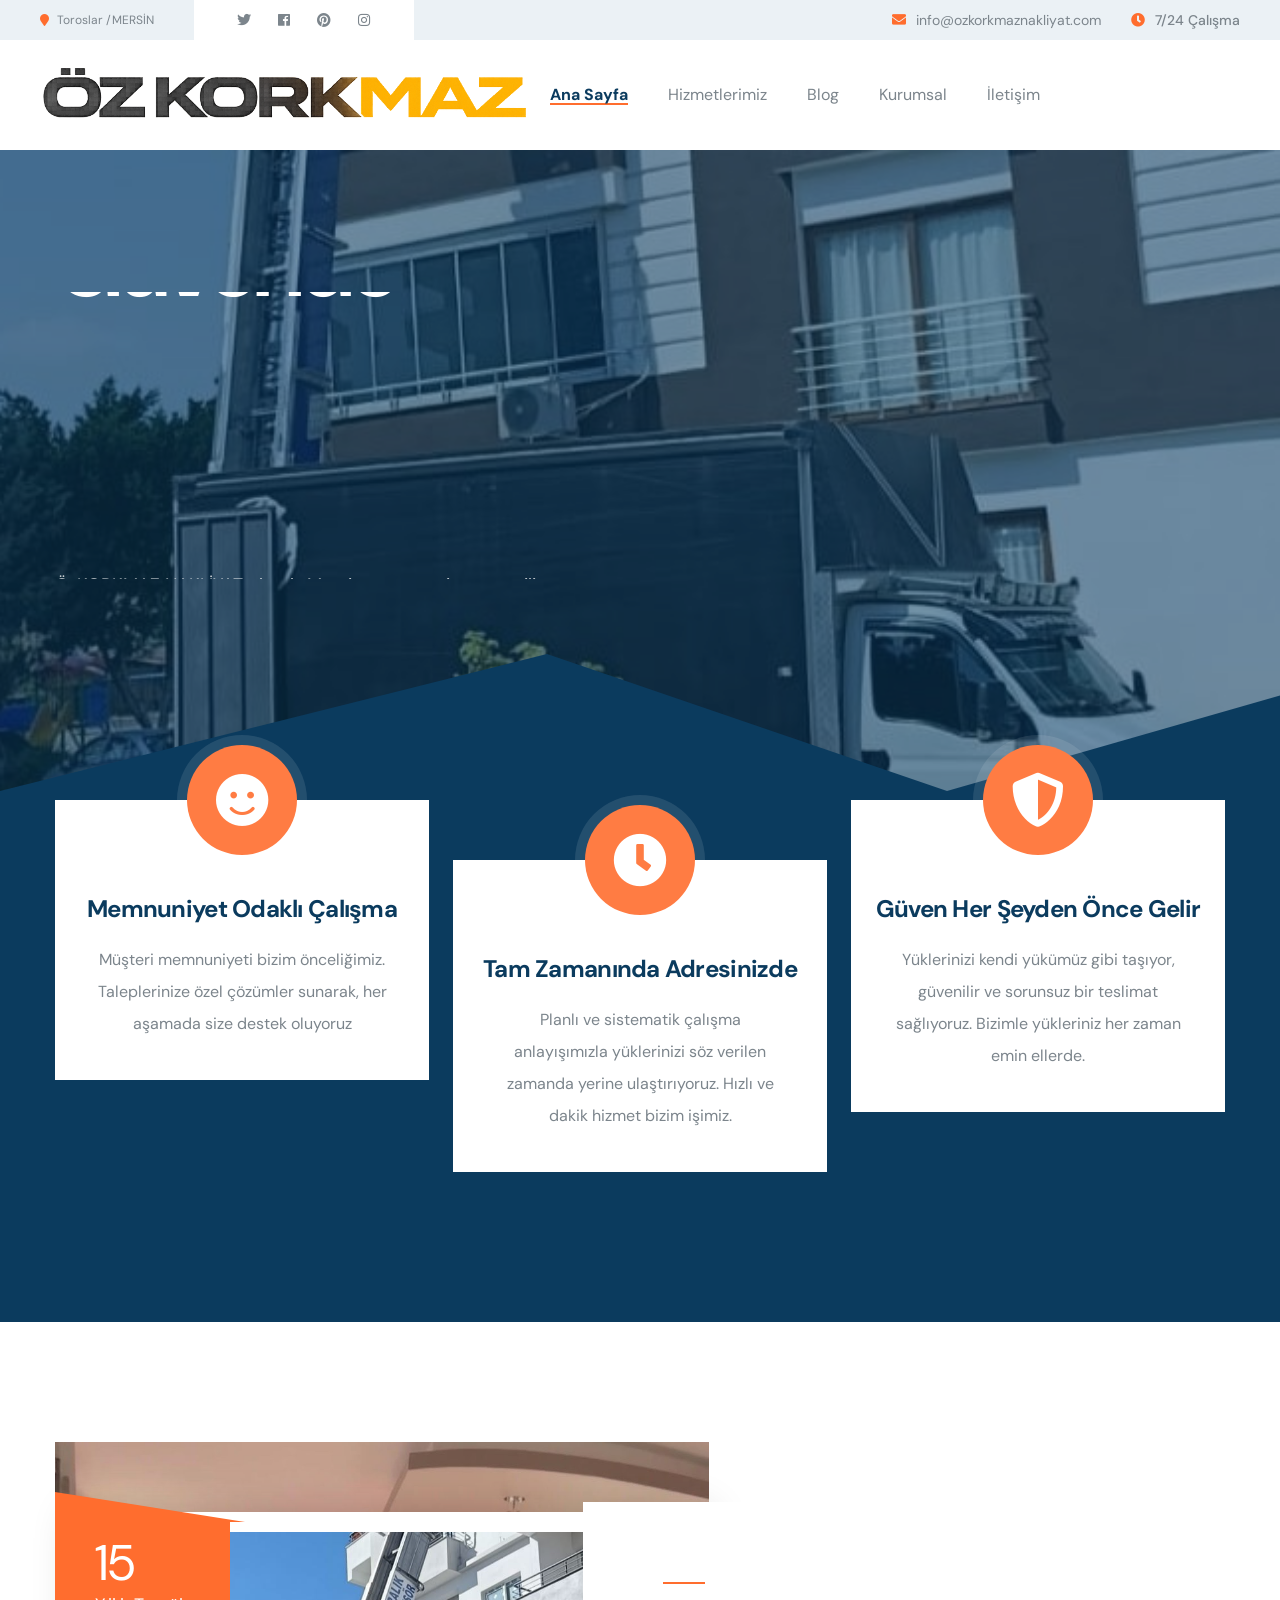
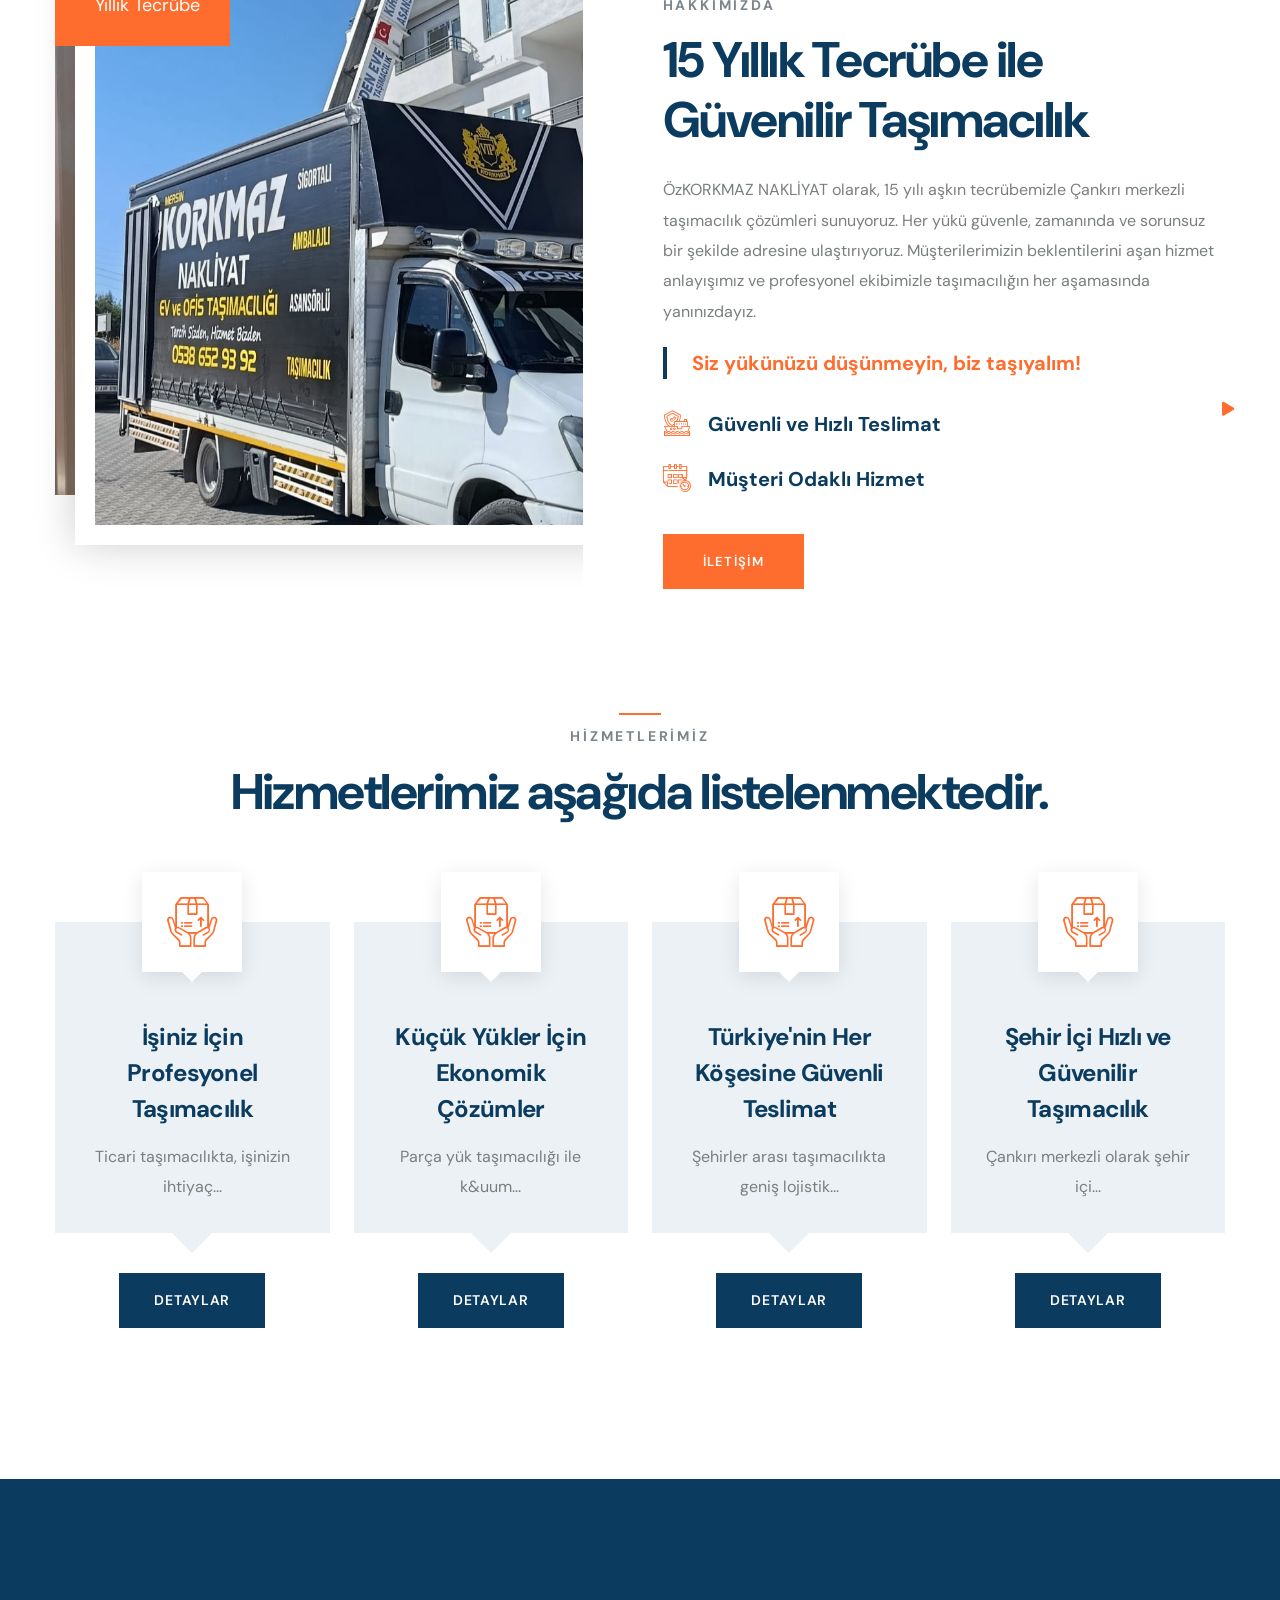
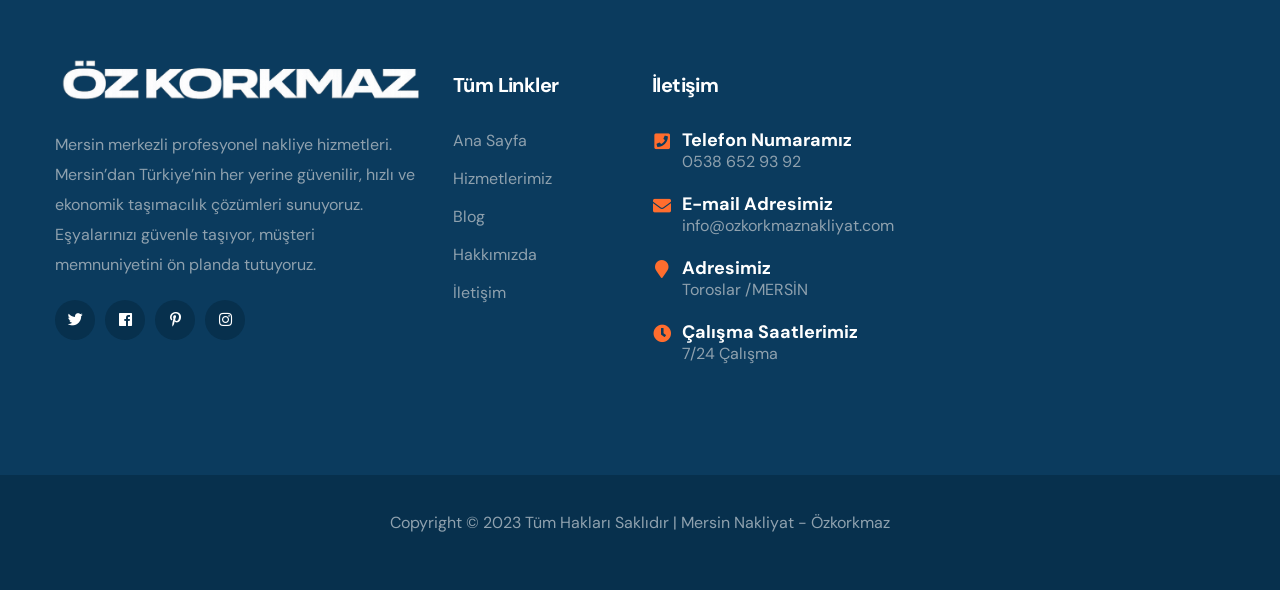
==== index.html @ 7d2916ef "first upload" ====
<!DOCTYPE html>
<html lang="en">

<!-- Mirrored from cankirinakliyat.com.tr/ by HTTrack Website Copier/3.x [XR&CO'2014], Mon, 16 Mar 2026 04:31:46 GMT -->
<!-- Added by HTTrack --><meta http-equiv="content-type" content="text/html;charset=UTF-8" /><!-- /Added by HTTrack -->
<head>
	<meta http-equiv="Content-Type" content="text/html; charset=UTF-8"/>
<title>ÖzKORKMAZ NAKLİYAT - Mersin Nakliye</title>
	 <meta name="description" content="ÖzKORKMAZ NAKLİYAT - Mersin merkezli profesyonel nakliye hizmetleri. Mersin'dan veya Mersin'ya güvenilir ve hızlı taşımacılık çözümleri sunuyoruz. Hemen iletişime geçin!">
  <meta name="keywords" content="Mersin nakliye, Mersin taşımacılık, Mersin evden eve nakliyat, Mersin yük taşıma, Mersin lojistik, Mersin’dan Türkiye’ye nakliye, Mersin şehir içi taşımacılık, Mersin nakliye firmaları, Mersin kamyonet nakliyesi, Mersin ticari taşımacılık, Mersin eşya taşımacılığı, Mersin parsiyel yük taşımacılığı, Mersin kurumsal nakliye, Mersin kargo taşımacılığı, Mersin hızlı taşımacılık hizmeti, Mersin ekonomik taşımacılık, Mersin güvenilir nakliye firması, Mersin’da lojistik çözümler, Mersin sigortalı taşımacılık, Mersin 7/24 nakliye">
<!-- Stylesheets -->

<link href="css/bootstrap.min.css" rel="stylesheet">
<link href="plugins/revolution/css/settings.css" rel="stylesheet" type="text/css"><!-- REVOLUTION SETTINGS STYLES -->
<link href="plugins/revolution/css/layers.css" rel="stylesheet" type="text/css"><!-- REVOLUTION LAYERS STYLES -->
<link href="plugins/revolution/css/navigation.css" rel="stylesheet" type="text/css"><!-- REVOLUTION NAVIGATION STYLES -->
<link href="css/style.css" rel="stylesheet">
<link href="css/responsive.css" rel="stylesheet">
<link rel="shortcut icon" href="uploads/257440favicon.png" type="image/x-icon">
<link rel="icon" href="uploads/257440favicon.png" type="image/x-icon">
<!-- Responsive -->
<meta http-equiv="X-UA-Compatible" content="IE=edge">
<meta name="viewport" content="width=device-width, initial-scale=1.0, maximum-scale=1.0, user-scalable=0">
<!--[if lt IE 9]><script src="js/html5shiv.js"></script><![endif]-->
<!--[if lt IE 9]><script src="js/respond.js"></script><![endif]-->
</head>
<body>
<div class="page-wrapper">
    <!-- Preloader -->
    <div class="preloader"></div>
    <!-- Main Header-->
    <header class="main-header header-style-one">
        <!-- Header Top -->
        <div class="header-top">
            <div class="top-left">
                <div class="text"><i class="fa fa-map-marker color2 me-2"></i>Toroslar /MERSİN</div>
                <ul class="social-links">
                    <li><a target="_blank" href="#"><span class="fab fa-twitter"></span></a></li>
                    <li><a target="_blank" href="#"><span class="fab fa-facebook"></span></a></li>
                    <li><a target="_blank" href="#"><span class="fab fa-pinterest"></span></a></li>
                    <li><a target="_blank" href="#"><span class="fab fa-instagram"></span></a></li>
                </ul>
            </div>
            <div class="top-right">
                <!-- Info List -->
                <ul class="info-list">
                    <li><i class="fa fa-envelope"></i> <a href="mailto:info@ozkorkmaznakliyat.com">info@ozkorkmaznakliyat.com</a></li>
                    <li><i class="fa fa-clock"></i> 7/24 Çalışma</li>
                </ul>
            </div>
        </div>
        <!-- Header Top -->
        <!-- Header Upper -->
        <div class="header-upper">
            <!-- Main box -->
            <div class="main-box">
                <div class="logo"><a href="index.html"><img src="uploads/312274logos.png" alt="" title=""></a></div>
                <!--Nav Box-->
                <div class="nav-outer">
                    <nav class="nav main-menu">
                        <ul class="navigation">
                            <li class="current"><a href="index.html">Ana Sayfa</a>
                               
                            </li>
                             <li><a href="hizmetlerimiz.html">Hizmetlerimiz</a></li>
                     
                         <li><a href="blog.html">Blog</a></li>
                            <li><a href="hakkimizda.html">Kurumsal</a>
                            </li>
                            <li><a href="iletisim.html">İletişim</a></li>
                        </ul>
                    </nav>
                    <!-- Main Menu End-->
                    <div class="outer-box">
                       
                  
                        <a href="#" class="theme-btn btn-style-one info-btn"><span class="btn-title"><i class="icon lnr-icon-phone-handset"></i><small>Bize Ulaşın</small><br> 0538 652 93 92</span></a>
                        <!-- Mobile Nav toggler -->
                        <div class="mobile-nav-toggler"><span class="icon lnr-icon-bars"></span></div>
                    </div>
                </div>
            </div>
        </div>
        <!-- Mobile Menu  -->
        <div class="mobile-menu">
            <div class="menu-backdrop"></div>
            <!--Here Menu Will Come Automatically Via Javascript / Same Menu as in Header-->
            <nav class="menu-box">
                <div class="upper-box">
                    <div class="nav-logo"><a href="index.html"><img src="312274logos.html" alt="" title="Fesho"></a></div>
                    <div class="close-btn"><i class="icon fa fa-times"></i></div>
                </div>
                <ul class="navigation clearfix">
                    <!--Keep This Empty / Menu will come through Javascript-->
                </ul>
                <ul class="contact-list-one">
                    <li>
                        <!-- Contact Info Box -->
                        <div class="contact-info-box">
                            <i class="icon lnr-icon-phone-handset"></i>
                            <span class="title">Bize Ulaşın</span>
                            <a href="tel:0538 652 93 92">0538 652 93 92</a>
                        </div>
                    </li>
                    <li>
                        <!-- Contact Info Box -->
                        <div class="contact-info-box">
                            <span class="icon lnr-icon-envelope1"></span>
                            <span class="title">Mail Adresimiz</span>
                            <a href="mailto:info@ozkorkmaznakliyat.com">info@ozkorkmaznakliyat.com</a>
                        </div>
                    </li>
                    <li>
                        <!-- Contact Info Box -->
                        <div class="contact-info-box">
                            <span class="icon lnr-icon-clock"></span>
                            <span class="title">Çalışma Saatlerimiz</span>
                            7/24 Çalışma                        </div>
                    </li>
                </ul>
                <ul class="social-links">
                    <li><a target="_blank" href="#"><i class="fab fa-twitter"></i></a></li>
                    <li><a target="_blank" href="#"><i class="fab fa-facebook-f"></i></a></li>
                    <li><a target="_blank" href="#"><i class="fab fa-pinterest"></i></a></li>
                    <li><a target="_blank" href="#"><i class="fab fa-instagram"></i></a></li>
                </ul>
            </nav>
        </div><!-- End Mobile Menu -->
        <!-- Header Search -->
        <div class="search-popup">
            <span class="search-back-drop"></span>
            <button class="close-search"><span class="fa fa-times"></span></button>
            <div class="search-inner">
                <form method="post" action="https://cankirinakliyat.com.tr/index.html">
                    <div class="form-group">
                        <input type="search" name="search-field" value="" placeholder="Search..." required="">
                        <button type="submit"><i class="fa fa-search"></i></button>
                    </div>
                </form>
            </div>
        </div>
        <!-- End Header Search -->
        <!-- Sticky Header  -->
        <div class="sticky-header">
            <div class="auto-container">
                <div class="inner-container">
                    <!--Logo-->
                    <div class="logo">
                        <a href="index-2.html" title=""><img src="html/2022/logixs-html/images/logo.html" alt="" title=""></a>
                    </div>
                    <!--Right Col-->
                    <div class="nav-outer">
                        <!-- Main Menu -->
                        <nav class="main-menu">
                            <div class="navbar-collapse show collapse clearfix">
                                <ul class="navigation clearfix">
                                    <!--Keep This Empty / Menu will come through Javascript-->
                                </ul>
                            </div>
                        </nav><!-- Main Menu End-->
                        <!--Mobile Navigation Toggler-->
                        <div class="mobile-nav-toggler"><span class="icon lnr-icon-bars"></span></div>
                    </div>
                </div>
            </div>
        </div><!-- End Sticky Menu -->
    </header>
    <!--End Main Header -->     <!--Main Slider-->
    <section class="main-slider">
        <div class="rev_slider_wrapper fullwidthbanner-container" id="rev_slider_one_wrapper" data-source="gallery">
            <div class="rev_slider fullwidthabanner" id="rev_slider_one" data-version="5.4.1">
                <ul>
                                            <!-- Slide 1 -->
                    <li data-index="rs-1" data-transition="zoomout">
                        <!-- MAIN IMAGE -->
						<img src="uploads/986044trucks-parked-lined-up_36860-705.webp" alt="" class="rev-slidebg" data-bgfit="cover" data-bgposition="center center" data-bgrepeat="no-repeat">
						<div class="tp-caption"
						data-paddingbottom="[15,15,15,15]"
						data-paddingleft="[15,15,15,15]"
						data-paddingright="[15,15,15,15]"
						data-paddingtop="[0,0,0,0]"
						data-responsive_offset="on"
						data-type="text"
						data-height="none"
						data-width="['800','750','750','650']"
						data-whitespace="normal"
						data-hoffset="['0','0','0','0']"
						data-voffset="['-160','-100','-110','-120']"
						data-x="['left','left','left','left']"
						data-y="['middle','middle','middle','middle']"
						data-textalign="['top','top','top','top']"
						data-frames='[{"delay":1000,"speed":1500,"frame":"0","from":"y:[-100%];z:0;rX:0deg;rY:0;rZ:0;sX:1;sY:1;skX:0;skY:0;","mask":"x:0px;y:0px;s:inherit;e:inherit;","to":"o:1;","ease":"Power3.easeInOut"},{"delay":"wait","speed":300,"frame":"999","to":"auto:auto;","ease":"Power3.easeInOut"}]'>
							<h2>Yükünüz Bizimle <br>Güvende</h2>
						</div>
						<div class="tp-caption"
						data-paddingbottom="[0,0,0,0]"
						data-paddingleft="[15,15,15,15]"
						data-paddingright="[0,0,0,0]"
						data-paddingtop="[0,0,0,0]"
						data-responsive_offset="on"
						data-type="text"
						data-height="none"
						data-width="['540','750','600','380']"
						data-whitespace="normal"
						data-hoffset="['0','0','0','0']"
						data-voffset="['-25','40','10','0']"
						data-x="['left','left','left','left']"
						data-y="['middle','middle','middle','middle']"
						data-textalign="['top','top','top','top']"
						data-frames='[{"delay":1000,"speed":1500,"frame":"0","from":"y:[100%];z:0;rX:0deg;rY:0;rZ:0;sX:1;sY:1;skX:0;skY:0;","mask":"x:0px;y:0px;s:inherit;e:inherit;","to":"o:1;","ease":"Power3.easeInOut"},{"delay":"wait","speed":300,"frame":"999","to":"auto:auto;","ease":"Power3.easeInOut"}]'>
							<div class="text">ÖzKORKMAZ NAKLİYAT olarak, Mersin ve çevresine güvenilir ve zamanında nakliye hizmeti sunuyoruz. Yükünüzü emin ellere teslim edin.</div>
						</div>
						<div class="tp-caption"
						data-paddingbottom="[0,0,0,0]"
						data-paddingleft="[15,15,15,15]"
						data-paddingright="[15,15,15,15]"
						data-paddingtop="[0,0,0,0]"
						data-responsive_offset="on"
						data-type="text"
						data-height="none"
						data-width="['700','750','700','700']"
						data-whitespace="normal"
						data-hoffset="['0','0','0','0']"
						data-voffset="['65','140','120','110']"
						data-x="['left','left','left','left']"
						data-y="['middle','middle','middle','middle']"
						data-textalign="['top','top','top','top']"
						data-frames='[{"delay":1000,"speed":1500,"frame":"0","from":"y:[-100%];z:0;rX:0deg;rY:0;rZ:0;sX:1;sY:1;skX:0;skY:0;","mask":"x:0px;y:0px;s:inherit;e:inherit;","to":"o:1;","ease":"Power3.easeInOut"},{"delay":"wait","speed":300,"frame":"999","to":"auto:auto;","ease":"Power3.easeInOut"}]'>
							<div class="btn-box">
								<a href="iletisim.html" class="theme-btn btn-style-one"><span class="btn-title">İletişim</span></a>
							</div>
						</div>
                    </li>
                                        <!-- Slide 1 -->
                    <li data-index="rs-2" data-transition="zoomout">
                        <!-- MAIN IMAGE -->
						<img src="uploads/725789215349news-1.jpg" alt="" class="rev-slidebg" data-bgfit="cover" data-bgposition="center center" data-bgrepeat="no-repeat">
						<div class="tp-caption"
						data-paddingbottom="[15,15,15,15]"
						data-paddingleft="[15,15,15,15]"
						data-paddingright="[15,15,15,15]"
						data-paddingtop="[0,0,0,0]"
						data-responsive_offset="on"
						data-type="text"
						data-height="none"
						data-width="['800','750','750','650']"
						data-whitespace="normal"
						data-hoffset="['0','0','0','0']"
						data-voffset="['-160','-100','-110','-120']"
						data-x="['left','left','left','left']"
						data-y="['middle','middle','middle','middle']"
						data-textalign="['top','top','top','top']"
						data-frames='[{"delay":1000,"speed":1500,"frame":"0","from":"y:[-100%];z:0;rX:0deg;rY:0;rZ:0;sX:1;sY:1;skX:0;skY:0;","mask":"x:0px;y:0px;s:inherit;e:inherit;","to":"o:1;","ease":"Power3.easeInOut"},{"delay":"wait","speed":300,"frame":"999","to":"auto:auto;","ease":"Power3.easeInOut"}]'>
							<h2>Taşımacılıkta Uzman Çözüm Ortağınız</h2>
						</div>
						<div class="tp-caption"
						data-paddingbottom="[0,0,0,0]"
						data-paddingleft="[15,15,15,15]"
						data-paddingright="[0,0,0,0]"
						data-paddingtop="[0,0,0,0]"
						data-responsive_offset="on"
						data-type="text"
						data-height="none"
						data-width="['540','750','600','380']"
						data-whitespace="normal"
						data-hoffset="['0','0','0','0']"
						data-voffset="['-25','40','10','0']"
						data-x="['left','left','left','left']"
						data-y="['middle','middle','middle','middle']"
						data-textalign="['top','top','top','top']"
						data-frames='[{"delay":1000,"speed":1500,"frame":"0","from":"y:[100%];z:0;rX:0deg;rY:0;rZ:0;sX:1;sY:1;skX:0;skY:0;","mask":"x:0px;y:0px;s:inherit;e:inherit;","to":"o:1;","ease":"Power3.easeInOut"},{"delay":"wait","speed":300,"frame":"999","to":"auto:auto;","ease":"Power3.easeInOut"}]'>
							<div class="text"> </div>
						</div>
						<div class="tp-caption"
						data-paddingbottom="[0,0,0,0]"
						data-paddingleft="[15,15,15,15]"
						data-paddingright="[15,15,15,15]"
						data-paddingtop="[0,0,0,0]"
						data-responsive_offset="on"
						data-type="text"
						data-height="none"
						data-width="['700','750','700','700']"
						data-whitespace="normal"
						data-hoffset="['0','0','0','0']"
						data-voffset="['65','140','120','110']"
						data-x="['left','left','left','left']"
						data-y="['middle','middle','middle','middle']"
						data-textalign="['top','top','top','top']"
						data-frames='[{"delay":1000,"speed":1500,"frame":"0","from":"y:[-100%];z:0;rX:0deg;rY:0;rZ:0;sX:1;sY:1;skX:0;skY:0;","mask":"x:0px;y:0px;s:inherit;e:inherit;","to":"o:1;","ease":"Power3.easeInOut"},{"delay":"wait","speed":300,"frame":"999","to":"auto:auto;","ease":"Power3.easeInOut"}]'>
							<div class="btn-box">
								<a href="iletisim.html" class="theme-btn btn-style-one"><span class="btn-title">İletişim</span></a>
							</div>
						</div>
                    </li>
                                        
                </ul>
            </div>
        </div>
    </section>
    <!-- End Main Slider-->
         <!-- Services Section -->
         <section class="services-section pb-120">
        <div class="auto-container">
            <div class="row">
                                 <!-- Service Block -->
                <div class="service-block col-lg-4 col-md-6 col-sm-12 wow fadeInUp">
                    <div class="inner-box ">
                        <i class="icon fas fa-smile"></i>
                        <h4>Memnuniyet Odaklı Çalışma</h4>
                        <div class="text">Müşteri memnuniyeti bizim önceliğimiz. Taleplerinize özel çözümler sunarak, her aşamada size destek oluyoruz</div>
                      
                    </div>
                </div>
                             <!-- Service Block -->
                <div class="service-block col-lg-4 col-md-6 col-sm-12 wow fadeInUp">
                    <div class="inner-box ">
                        <i class="icon fas fa-clock"></i>
                        <h4>Tam Zamanında Adresinizde</h4>
                        <div class="text">Planlı ve sistematik çalışma anlayışımızla yüklerinizi söz verilen zamanda yerine ulaştırıyoruz. Hızlı ve dakik hizmet bizim işimiz.</div>
                      
                    </div>
                </div>
                             <!-- Service Block -->
                <div class="service-block col-lg-4 col-md-6 col-sm-12 wow fadeInUp">
                    <div class="inner-box ">
                        <i class="icon fas fa-shield-alt"></i>
                        <h4>Güven Her Şeyden Önce Gelir</h4>
                        <div class="text">Yüklerinizi kendi yükümüz gibi taşıyor, güvenilir ve sorunsuz bir teslimat sağlıyoruz. Bizimle yükleriniz her zaman emin ellerde.</div>
                      
                    </div>
                </div>
                         </div>
            
        </div>
    </section>
    <!-- End Services Section-->
         <!-- About Section -->
         <section class="about-section pb-50">
        <div class="auto-container">
            <div class="row">
                <div class="content-column col-lg-7 col-md-12 col-sm-12 order-2">
                    <div class="inner-column">
                        <div class="sec-title">
                            <span class="sub-title">HAKKIMIZDA</span>
                            <h2>15 Yıllık Tecrübe ile Güvenilir Taşımacılık</h2>
                        </div>
                        <div class="text"><p>ÖzKORKMAZ NAKLİYAT olarak, 15 yılı aşkın tecr&uuml;bemizle &Ccedil;ankırı merkezli taşımacılık &ccedil;&ouml;z&uuml;mleri sunuyoruz. Her y&uuml;k&uuml; g&uuml;venle, zamanında ve sorunsuz bir şekilde adresine ulaştırıyoruz. M&uuml;şterilerimizin beklentilerini aşan hizmet anlayışımız ve profesyonel ekibimizle taşımacılığın her aşamasında yanınızdayız.</p> </div>
                        <blockquote>Siz yükünüzü düşünmeyin, biz taşıyalım!</blockquote>
                        <div class="bottom-box">
                            <figure class="video-box">
                                <img src="uploads/809020about-3.jpg" alt="">
                                <a href="https://www.youtube.com/watch?v=13ehMNSwucs" class="play-now" data-fancybox="gallery" data-caption=""><i class="icon fa fa-play" aria-hidden="true"></i><span class="ripple"></span></a>
                            </figure>
                            <ul class="list-style-one">
                                <li><i class="flaticon-logistics-delivery-4"></i> Güvenli ve Hızlı Teslimat</li>
                                <li><i class="flaticon-on-time"></i> Müşteri Odaklı Hizmet</li>
                            </ul>
                            <a href="iletisim.html" class="theme-btn btn-style-one"><span class="btn-title">İLETİŞİM</span></a>
                        </div>
                    </div>
                </div>
                <!-- Image Column -->
                <div class="image-column col-lg-5 col-md-12 col-sm-12">
                    <div class="inner-column">
                        <figure class="image-1"><img src="uploads/949588about-1.jpg" alt=""></figure>
                        <figure class="image-2"><img src="uploads/670623about-2.jpg" alt=""></figure>
                        <div class="experience"><strong>15</strong> Yıllık Tecrübe</div>
                    </div>
                </div>
            </div>
        </div>
    </section>
           <!--Emd About Section -->
    <!-- Work Section -->
         <section class="work-section pt-4">
        <div class="auto-container">
            <div class="sec-title text-center">
                <span class="sub-title">HİZMETLERİMİZ</span>                
                <h2>Hizmetlerimiz aşağıda listelenmektedir.</h2>
            </div>
            <div class="row">
                                 <!-- Work Block -->
                <div class="work-block col-lg-3 col-md-6 col-sm-12 wow fadeInUp">
                    <div class="inner-box">
                        <div class="content-box">
                            <i class="icon flaticon-delivery-2"></i>
                            <h4><a href="#">İşiniz İçin Profesyonel Taşımacılık</a></h4>
                            <div class="text">Ticari taşımacılıkta, işinizin ihtiya&ccedil;...</div>
                        </div>
                        <a href="hizmet-detay/id-4.html" class="process-btn">
                           
                            <span class="btn-title">Detaylar</span>
                        </a>
                    </div>
                </div>
                                <!-- Work Block -->
                <div class="work-block col-lg-3 col-md-6 col-sm-12 wow fadeInUp">
                    <div class="inner-box">
                        <div class="content-box">
                            <i class="icon flaticon-delivery-2"></i>
                            <h4><a href="#">Küçük Yükler İçin Ekonomik Çözümler</a></h4>
                            <div class="text">Par&ccedil;a y&uuml;k taşımacılığı ile k&uum...</div>
                        </div>
                        <a href="hizmet-detay/id-3.html" class="process-btn">
                           
                            <span class="btn-title">Detaylar</span>
                        </a>
                    </div>
                </div>
                                <!-- Work Block -->
                <div class="work-block col-lg-3 col-md-6 col-sm-12 wow fadeInUp">
                    <div class="inner-box">
                        <div class="content-box">
                            <i class="icon flaticon-delivery-2"></i>
                            <h4><a href="#">Türkiye'nin Her Köşesine Güvenli Teslimat</a></h4>
                            <div class="text">Şehirler arası taşımacılıkta geniş lojistik...</div>
                        </div>
                        <a href="hizmet-detay/id-2.html" class="process-btn">
                           
                            <span class="btn-title">Detaylar</span>
                        </a>
                    </div>
                </div>
                                <!-- Work Block -->
                <div class="work-block col-lg-3 col-md-6 col-sm-12 wow fadeInUp">
                    <div class="inner-box">
                        <div class="content-box">
                            <i class="icon flaticon-delivery-2"></i>
                            <h4><a href="#">Şehir İçi Hızlı ve Güvenilir Taşımacılık</a></h4>
                            <div class="text">&Ccedil;ankırı merkezli olarak şehir i&ccedil;i...</div>
                        </div>
                        <a href="hizmet-detay/id-1.html" class="process-btn">
                           
                            <span class="btn-title">Detaylar</span>
                        </a>
                    </div>
                </div>
                               
            </div>
        </div>
    </section>
            <!-- End Work Section -->
    <!-- Fun Fact Section -->
         <!-- Project Section -->
          
          <!--End Project Section -->
</br></br></br>
    <!-- Testimonial Section -->
    <!-- End Testimonial Section Two -->
    <!-- FAQ Section -->
         <!-- Quote Section-->
         <!--End Clients Section -->
    <!-- News Section -->
         <!--End News Section -->
    <!-- Call To Action -->
        <!-- Main Footer -->
    <footer class="main-footer">
        <!--Widgets Section-->
        <div class="widgets-section" style="background-image: url(html/2022/logixs-html/images/background/5.html)">
            <div class="auto-container">
                <div class="row">
                    <!--Footer Column-->
                    <div class="footer-column col-xl-4 col-lg-12 col-md-6 col-sm-12">
                        <div class="footer-widget about-widget">
                            <div class="logo"><a href="index.html"><img src="uploads/whitelogos.png" alt="" /></a></div>
                            <div class="text">Mersin merkezli profesyonel nakliye hizmetleri. Mersin’dan Türkiye’nin her yerine güvenilir, hızlı ve ekonomik taşımacılık çözümleri sunuyoruz. Eşyalarınızı güvenle taşıyor, müşteri memnuniyetini ön planda tutuyoruz.</div>
                         
                            <ul class="social-icon-one">
                                <li><a target="_blank" href="#"><i class="fab fa-twitter"></i></a></li>
                                <li><a target="_blank" href="#"><i class="fab fa-facebook"></i></a></li>
                                <li><a target="_blank" href="#"><i class="fab fa-pinterest-p"></i></a></li>
                                <li><a target="_blank" href="#"><i class="fab fa-instagram"></i></a></li>
                            </ul>
                        </div>
                    </div>
                    <!--Footer Column-->
                    <div class="footer-column col-xl-2 col-lg-3 col-md-6 col-sm-12">
                        <div class="footer-widget">
                            <h5 class="widget-title">Tüm Linkler</h5>
                            <ul class="user-links">
                                <li><a href="index.html">Ana Sayfa</a></li>
                                <li><a href="hizmetlerimiz.html">Hizmetlerimiz</a></li>
                                <li><a href="blog.html">Blog</a></li>
                                <li><a href="hakkimizda.html">Hakkımızda</a></li>
                                <li><a href="iletisim.html">İletişim</a></li>
                            </ul>
                        </div>
                    </div>
                    <!--Footer Column-->
                    <!--Footer Column-->
                    <div class="footer-column col-xl-3 col-lg-4 col-md-6 col-sm-12">
                        <div class="footer-widget">
                            <h5 class="widget-title">İletişim</h5>
                            <div class="widget-content">
                                <ul class="contact-list">
                                    <li>
                                        <i class="fa fa-phone-square"></i>
                                        <strong>Telefon Numaramız</strong>
                                        <a href="tel:0538 652 93 92">0538 652 93 92</a>
                                    </li>
                                    <li>
                                        <strong>E-mail Adresimiz</strong>
                                        <i class="fa fa-envelope"></i>
                                        <a href="mailto:info@ozkorkmaznakliyat.com">info@ozkorkmaznakliyat.com</a>
                                    </li>
                                    <li>
                                        <strong>Adresimiz</strong>
                                        <i class="fa fa-map-marker"></i>
                                        Toroslar /MERSİN                                    </li>
                                    <li>
                                        <strong>Çalışma Saatlerimiz</strong>
                                        <i class="fa fa-clock"></i>
                                       7/24 Çalışma                                    </li>
                                </ul>
                            </div>
                        </div>
                    </div>
                </div>
            </div>
        </div>
        <!--Footer Bottom-->
        <div class="footer-bottom">
            <div class="auto-container">
                <div class="inner-container">
                    <div class="copyright-text">
                        <p>Copyright © 2023 Tüm Hakları Saklıdır | Mersin Nakliyat - Özkorkmaz</p>
                    </div>
                </div>
            </div>
        </div>
    </footer>
    <!--End Main Footer -->
</div><!-- End Page Wrapper -->
<!-- Scroll To Top -->
<div class="scroll-to-top scroll-to-target" data-target="html"><span class="fa fa-angle-up"></span></div>
<script src="js/jquery.js"></script> 
<script src="js/popper.min.js"></script>
<!--Revolution Slider-->
<script src="plugins/revolution/js/jquery.themepunch.revolution.min.js"></script>
<script src="plugins/revolution/js/jquery.themepunch.tools.min.js"></script>
<script src="plugins/revolution/js/extensions/revolution.extension.actions.min.js"></script>
<script src="plugins/revolution/js/extensions/revolution.extension.carousel.min.js"></script>
<script src="plugins/revolution/js/extensions/revolution.extension.kenburn.min.js"></script>
<script src="script/extensions/revolution.extension.layeranimation.min.js"></script>
<script src="plugins/revolution/js/extensions/revolution.extension.migration.min.js"></script>
<script src="plugins/revolution/js/extensions/revolution.extension.navigation.min.js"></script>
<script src="plugins/revolution/js/extensions/revolution.extension.parallax.min.js"></script>
<script src="plugins/revolution/js/extensions/revolution.extension.slideanims.min.js"></script>
<script src="plugins/revolution/js/extensions/revolution.extension.video.min.js"></script>
<script src="js/main-slider-script.js"></script>
<!--Revolution Slider-->
<script src="js/bootstrap.min.js"></script>
<script src="js/jquery.fancybox.js"></script>
<script src="js/wow.js"></script>
<script src="js/appear.js"></script>
<script src="js/select2.min.js"></script>
<script src="js/swiper.min.js"></script>
<script src="js/owl.js"></script>
<script src="js/script.js"></script>
<script type="text/javascript">
    (function () {
        var options = {
            whatsapp: "905416381819", // WhatsApp numarası
            call_to_action: "Merhaba, nasıl yardımcı olabilirim?", // Görüntülenecek yazı
            position: "left", // Sağ taraf için 'right' sol taraf için 'left'
        };
        var proto = document.location.protocol, host = "getbutton.io", url = proto + "//static." + host;
        var s = document.createElement('script'); s.type = 'text/javascript'; s.async = true; s.src = url + '/widget-send-button/js/init.js';
        s.onload = function () { WhWidgetSendButton.init(host, proto, options); };
        var x = document.getElementsByTagName('script')[0]; x.parentNode.insertBefore(s, x);
    })();
</script></body>

<!-- Mirrored from cankirinakliyat.com.tr/ by HTTrack Website Copier/3.x [XR&CO'2014], Mon, 16 Mar 2026 04:32:03 GMT -->
</html>
---- plugins/revolution/css/settings.css ----
/*-----------------------------------------------------------------------------

-	Revolution Slider 5.0 Default Style Settings -

Screen Stylesheet

version:   	5.4.5
date:      	15/05/17
author:		themepunch
email:     	info@themepunch.com
website:   	http://www.themepunch.com
-----------------------------------------------------------------------------*/
#debungcontrolls,.debugtimeline{width:100%;box-sizing:border-box}.rev_column,.rev_column .tp-parallax-wrap,.tp-svg-layer svg{vertical-align:top}#debungcontrolls{z-index:100000;position:fixed;bottom:0;height:auto;background:rgba(0,0,0,.6);padding:10px}.debugtimeline{height:10px;position:relative;margin-bottom:3px;display:none;white-space:nowrap}.debugtimeline:hover{height:15px}.the_timeline_tester{background:#e74c3c;position:absolute;top:0;left:0;height:100%;width:0}.rs-go-fullscreen{position:fixed!important;width:100%!important;height:100%!important;top:0!important;left:0!important;z-index:9999999!important;background:#fff!important}.debugtimeline.tl_slide .the_timeline_tester{background:#f39c12}.debugtimeline.tl_frame .the_timeline_tester{background:#3498db}.debugtimline_txt{color:#fff;font-weight:400;font-size:7px;position:absolute;left:10px;top:0;white-space:nowrap;line-height:10px}.rtl{direction:rtl}@font-face{font-family:revicons;src:url(../fonts/revicons/revicons.eot);src:url(../fonts/revicons/revicons.eot#iefix) format('embedded-opentype'),url(../fonts/revicons/revicons.woff) format('woff'),url(../fonts/revicons/revicons.ttf) format('truetype'),url(../fonts/revicons/revicons.svg) format('svg');font-weight:400;font-style:normal}[class*=" revicon-"]:before,[class^=revicon-]:before{font-family:revicons;font-style:normal;font-weight:400;speak:none;display:inline-block;text-decoration:inherit;width:1em;margin-right:.2em;text-align:center;font-variant:normal;text-transform:none;line-height:1em;margin-left:.2em}.revicon-search-1:before{content:'\e802'}.revicon-pencil-1:before{content:'\e831'}.revicon-picture-1:before{content:'\e803'}.revicon-cancel:before{content:'\e80a'}.revicon-info-circled:before{content:'\e80f'}.revicon-trash:before{content:'\e801'}.revicon-left-dir:before{content:'\e817'}.revicon-right-dir:before{content:'\e818'}.revicon-down-open:before{content:'\e83b'}.revicon-left-open:before{content:'\e819'}.revicon-right-open:before{content:'\e81a'}.revicon-angle-left:before{content:'\e820'}.revicon-angle-right:before{content:'\e81d'}.revicon-left-big:before{content:'\e81f'}.revicon-right-big:before{content:'\e81e'}.revicon-magic:before{content:'\e807'}.revicon-picture:before{content:'\e800'}.revicon-export:before{content:'\e80b'}.revicon-cog:before{content:'\e832'}.revicon-login:before{content:'\e833'}.revicon-logout:before{content:'\e834'}.revicon-video:before{content:'\e805'}.revicon-arrow-combo:before{content:'\e827'}.revicon-left-open-1:before{content:'\e82a'}.revicon-right-open-1:before{content:'\e82b'}.revicon-left-open-mini:before{content:'\e822'}.revicon-right-open-mini:before{content:'\e823'}.revicon-left-open-big:before{content:'\e824'}.revicon-right-open-big:before{content:'\e825'}.revicon-left:before{content:'\e836'}.revicon-right:before{content:'\e826'}.revicon-ccw:before{content:'\e808'}.revicon-arrows-ccw:before{content:'\e806'}.revicon-palette:before{content:'\e829'}.revicon-list-add:before{content:'\e80c'}.revicon-doc:before{content:'\e809'}.revicon-left-open-outline:before{content:'\e82e'}.revicon-left-open-2:before{content:'\e82c'}.revicon-right-open-outline:before{content:'\e82f'}.revicon-right-open-2:before{content:'\e82d'}.revicon-equalizer:before{content:'\e83a'}.revicon-layers-alt:before{content:'\e804'}.revicon-popup:before{content:'\e828'}.rev_slider_wrapper{position:relative;z-index:0;width:100%}.rev_slider{position:relative;overflow:visible}.entry-content .rev_slider a,.rev_slider a{box-shadow:none}.tp-overflow-hidden{overflow:hidden!important}.group_ov_hidden{overflow:hidden}.rev_slider img,.tp-simpleresponsive img{max-width:none!important;transition:none;margin:0;padding:0;border:none}.rev_slider .no-slides-text{font-weight:700;text-align:center;padding-top:80px}.rev_slider>ul,.rev_slider>ul>li,.rev_slider>ul>li:before,.rev_slider_wrapper>ul,.tp-revslider-mainul>li,.tp-revslider-mainul>li:before,.tp-simpleresponsive>ul,.tp-simpleresponsive>ul>li,.tp-simpleresponsive>ul>li:before{list-style:none!important;position:absolute;margin:0!important;padding:0!important;overflow-x:visible;overflow-y:visible;background-image:none;background-position:0 0;text-indent:0;top:0;left:0}.rev_slider>ul>li,.rev_slider>ul>li:before,.tp-revslider-mainul>li,.tp-revslider-mainul>li:before,.tp-simpleresponsive>ul>li,.tp-simpleresponsive>ul>li:before{visibility:hidden}.tp-revslider-mainul,.tp-revslider-slidesli{padding:0!important;margin:0!important;list-style:none!important}.fullscreen-container,.fullwidthbanner-container{padding:0;position:relative}.rev_slider li.tp-revslider-slidesli{position:absolute!important}.tp-caption .rs-untoggled-content{display:block}.tp-caption .rs-toggled-content{display:none}.rs-toggle-content-active.tp-caption .rs-toggled-content{display:block}.rs-toggle-content-active.tp-caption .rs-untoggled-content{display:none}.rev_slider .caption,.rev_slider .tp-caption{position:relative;visibility:hidden;white-space:nowrap;display:block;-webkit-font-smoothing:antialiased!important;z-index:1}.rev_slider .caption,.rev_slider .tp-caption,.tp-simpleresponsive img{-moz-user-select:none;-khtml-user-select:none;-webkit-user-select:none;-o-user-select:none}.rev_slider .tp-mask-wrap .tp-caption,.rev_slider .tp-mask-wrap :last-child,.wpb_text_column .rev_slider .tp-mask-wrap .tp-caption,.wpb_text_column .rev_slider .tp-mask-wrap :last-child{margin-bottom:0}.tp-svg-layer svg{width:100%;height:100%;position:relative}.tp-carousel-wrapper{cursor:url(openhand.html),move}.tp-carousel-wrapper.dragged{cursor:url(closedhand.html),move}.tp_inner_padding{box-sizing:border-box;max-height:none!important}.tp-caption.tp-layer-selectable{-moz-user-select:all;-khtml-user-select:all;-webkit-user-select:all;-o-user-select:all}.tp-caption.tp-hidden-caption,.tp-forcenotvisible,.tp-hide-revslider,.tp-parallax-wrap.tp-hidden-caption{visibility:hidden!important;display:none!important}.rev_slider audio,.rev_slider embed,.rev_slider iframe,.rev_slider object,.rev_slider video{max-width:none!important}.tp-element-background{position:absolute;top:0;left:0;width:100%;height:100%;z-index:0}.tp-blockmask,.tp-blockmask_in,.tp-blockmask_out{position:absolute;top:0;left:0;width:100%;height:100%;background:#fff;z-index:1000;transform:scaleX(0) scaleY(0)}.tp-parallax-wrap{transform-style:preserve-3d}.rev_row_zone{position:absolute;width:100%;left:0;box-sizing:border-box;min-height:50px;font-size:0}.rev_column_inner,.rev_slider .tp-caption.rev_row{position:relative;width:100%!important;box-sizing:border-box}.rev_row_zone_top{top:0}.rev_row_zone_middle{top:50%;transform:translateY(-50%)}.rev_row_zone_bottom{bottom:0}.rev_slider .tp-caption.rev_row{display:table;table-layout:fixed;vertical-align:top;height:auto!important;font-size:0}.rev_column{display:table-cell;position:relative;height:auto;box-sizing:border-box;font-size:0}.rev_column_inner{display:block;height:auto!important;white-space:normal!important}.rev_column_bg{width:100%;height:100%;position:absolute;top:0;left:0;z-index:0;box-sizing:border-box;background-clip:content-box;border:0 solid transparent}.tp-caption .backcorner,.tp-caption .backcornertop,.tp-caption .frontcorner,.tp-caption .frontcornertop{height:0;top:0;width:0;position:absolute}.rev_column_inner .tp-loop-wrap,.rev_column_inner .tp-mask-wrap,.rev_column_inner .tp-parallax-wrap{text-align:inherit}.rev_column_inner .tp-mask-wrap{display:inline-block}.rev_column_inner .tp-parallax-wrap,.rev_column_inner .tp-parallax-wrap .tp-loop-wrap,.rev_column_inner .tp-parallax-wrap .tp-mask-wrap{position:relative!important;left:auto!important;top:auto!important;line-height:0}.tp-video-play-button,.tp-video-play-button i{line-height:50px!important;vertical-align:top;text-align:center}.rev_column_inner .rev_layer_in_column,.rev_column_inner .tp-parallax-wrap,.rev_column_inner .tp-parallax-wrap .tp-loop-wrap,.rev_column_inner .tp-parallax-wrap .tp-mask-wrap{vertical-align:top}.rev_break_columns{display:block!important}.rev_break_columns .tp-parallax-wrap.rev_column{display:block!important;width:100%!important}.fullwidthbanner-container{overflow:hidden}.fullwidthbanner-container .fullwidthabanner{width:100%;position:relative}.tp-static-layers{position:absolute;z-index:101;top:0;left:0}.tp-caption .frontcorner{border-left:40px solid transparent;border-right:0 solid transparent;border-top:40px solid #00A8FF;left:-40px}.tp-caption .backcorner{border-left:0 solid transparent;border-right:40px solid transparent;border-bottom:40px solid #00A8FF;right:0}.tp-caption .frontcornertop{border-left:40px solid transparent;border-right:0 solid transparent;border-bottom:40px solid #00A8FF;left:-40px}.tp-caption .backcornertop{border-left:0 solid transparent;border-right:40px solid transparent;border-top:40px solid #00A8FF;right:0}.tp-layer-inner-rotation{position:relative!important}img.tp-slider-alternative-image{width:100%;height:auto}.caption.fullscreenvideo,.rs-background-video-layer,.tp-caption.coverscreenvideo,.tp-caption.fullscreenvideo{width:100%;height:100%;top:0;left:0;position:absolute}.noFilterClass{filter:none!important}.rs-background-video-layer{visibility:hidden;z-index:0}.caption.fullscreenvideo audio,.caption.fullscreenvideo iframe,.caption.fullscreenvideo video,.tp-caption.fullscreenvideo iframe,.tp-caption.fullscreenvideo iframe audio,.tp-caption.fullscreenvideo iframe video{width:100%!important;height:100%!important;display:none}.fullcoveredvideo audio,.fullscreenvideo audio .fullcoveredvideo video,.fullscreenvideo video{background:#000}.fullcoveredvideo .tp-poster{background-position:center center;background-size:cover;width:100%;height:100%;top:0;left:0}.videoisplaying .html5vid .tp-poster{display:none}.tp-video-play-button{background:#000;background:rgba(0,0,0,.3);border-radius:5px;position:absolute;top:50%;left:50%;color:#FFF;margin-top:-25px;margin-left:-25px;cursor:pointer;width:50px;height:50px;box-sizing:border-box;display:inline-block;z-index:4;opacity:0;transition:opacity .3s ease-out!important}.tp-audio-html5 .tp-video-play-button,.tp-hiddenaudio{display:none!important}.tp-caption .html5vid{width:100%!important;height:100%!important}.tp-video-play-button i{width:50px;height:50px;display:inline-block;font-size:40px!important}.rs-fullvideo-cover,.tp-dottedoverlay,.tp-shadowcover{height:100%;top:0;left:0;position:absolute}.tp-caption:hover .tp-video-play-button{opacity:1;display:block}.tp-caption .tp-revstop{display:none;border-left:5px solid #fff!important;border-right:5px solid #fff!important;margin-top:15px!important;line-height:20px!important;vertical-align:top;font-size:25px!important}.tp-seek-bar,.tp-video-button,.tp-volume-bar{outline:0;line-height:12px;margin:0;cursor:pointer}.videoisplaying .revicon-right-dir{display:none}.videoisplaying .tp-revstop{display:inline-block}.videoisplaying .tp-video-play-button{display:none}.fullcoveredvideo .tp-video-play-button{display:none!important}.fullscreenvideo .fullscreenvideo audio,.fullscreenvideo .fullscreenvideo video{object-fit:contain!important}.fullscreenvideo .fullcoveredvideo audio,.fullscreenvideo .fullcoveredvideo video{object-fit:cover!important}.tp-video-controls{position:absolute;bottom:0;left:0;right:0;padding:5px;opacity:0;transition:opacity .3s;background-image:linear-gradient(to bottom,#000 13%,#323232 100%);display:table;max-width:100%;overflow:hidden;box-sizing:border-box}.rev-btn.rev-hiddenicon i,.rev-btn.rev-withicon i{transition:all .2s ease-out!important;font-size:15px}.tp-caption:hover .tp-video-controls{opacity:.9}.tp-video-button{background:rgba(0,0,0,.5);border:0;border-radius:3px;font-size:12px;color:#fff;padding:0}.tp-video-button:hover{cursor:pointer}.tp-video-button-wrap,.tp-video-seek-bar-wrap,.tp-video-vol-bar-wrap{padding:0 5px;display:table-cell;vertical-align:middle}.tp-video-seek-bar-wrap{width:80%}.tp-video-vol-bar-wrap{width:20%}.tp-seek-bar,.tp-volume-bar{width:100%;padding:0}.rs-fullvideo-cover{width:100%;background:0 0;z-index:5}.disabled_lc .tp-video-play-button,.rs-background-video-layer audio::-webkit-media-controls,.rs-background-video-layer video::-webkit-media-controls,.rs-background-video-layer video::-webkit-media-controls-start-playback-button{display:none!important}.tp-audio-html5 .tp-video-controls{opacity:1!important;visibility:visible!important}.tp-dottedoverlay{background-repeat:repeat;width:100%;z-index:3}.tp-dottedoverlay.twoxtwo{background:url(../assets/gridtile.png)}.tp-dottedoverlay.twoxtwowhite{background:url(../assets/gridtile_white.png)}.tp-dottedoverlay.threexthree{background:url(../assets/gridtile_3x3.png)}.tp-dottedoverlay.threexthreewhite{background:url(../assets/gridtile_3x3_white.png)}.tp-shadowcover{width:100%;background:#fff;z-index:-1}.tp-shadow1{box-shadow:0 10px 6px -6px rgba(0,0,0,.8)}.tp-shadow2:after,.tp-shadow2:before,.tp-shadow3:before,.tp-shadow4:after{z-index:-2;position:absolute;content:"";bottom:10px;left:10px;width:50%;top:85%;max-width:300px;background:0 0;box-shadow:0 15px 10px rgba(0,0,0,.8);transform:rotate(-3deg)}.tp-shadow2:after,.tp-shadow4:after{transform:rotate(3deg);right:10px;left:auto}.tp-shadow5{position:relative;box-shadow:0 1px 4px rgba(0,0,0,.3),0 0 40px rgba(0,0,0,.1) inset}.tp-shadow5:after,.tp-shadow5:before{content:"";position:absolute;z-index:-2;box-shadow:0 0 25px 0 rgba(0,0,0,.6);top:30%;bottom:0;left:20px;right:20px;border-radius:100px/20px}.tp-button{padding:6px 13px 5px;border-radius:3px;height:30px;cursor:pointer;color:#fff!important;text-shadow:0 1px 1px rgba(0,0,0,.6)!important;font-size:15px;line-height:45px!important;font-family:arial,sans-serif;font-weight:700;letter-spacing:-1px;text-decoration:none}.tp-button.big{color:#fff;text-shadow:0 1px 1px rgba(0,0,0,.6);font-weight:700;padding:9px 20px;font-size:19px;line-height:57px!important}.purchase:hover,.tp-button.big:hover,.tp-button:hover{background-position:bottom,15px 11px}.purchase.green,.purchase:hover.green,.tp-button.green,.tp-button:hover.green{background-color:#21a117;box-shadow:0 3px 0 0 #104d0b}.purchase.blue,.purchase:hover.blue,.tp-button.blue,.tp-button:hover.blue{background-color:#1d78cb;box-shadow:0 3px 0 0 #0f3e68}.purchase.red,.purchase:hover.red,.tp-button.red,.tp-button:hover.red{background-color:#cb1d1d;box-shadow:0 3px 0 0 #7c1212}.purchase.orange,.purchase:hover.orange,.tp-button.orange,.tp-button:hover.orange{background-color:#f70;box-shadow:0 3px 0 0 #a34c00}.purchase.darkgrey,.purchase:hover.darkgrey,.tp-button.darkgrey,.tp-button.grey,.tp-button:hover.darkgrey,.tp-button:hover.grey{background-color:#555;box-shadow:0 3px 0 0 #222}.purchase.lightgrey,.purchase:hover.lightgrey,.tp-button.lightgrey,.tp-button:hover.lightgrey{background-color:#888;box-shadow:0 3px 0 0 #555}.rev-btn,.rev-btn:visited{outline:0!important;box-shadow:none!important;text-decoration:none!important;line-height:44px;font-size:17px;font-weight:500;padding:12px 35px;box-sizing:border-box;font-family:Roboto,sans-serif;cursor:pointer}.rev-btn.rev-uppercase,.rev-btn.rev-uppercase:visited{text-transform:uppercase;letter-spacing:1px;font-size:15px;font-weight:900}.rev-btn.rev-withicon i{font-weight:400;position:relative;top:0;margin-left:10px!important}.rev-btn.rev-hiddenicon i{font-weight:400;position:relative;top:0;opacity:0;margin-left:0!important;width:0!important}.rev-btn.rev-hiddenicon:hover i{opacity:1!important;margin-left:10px!important;width:auto!important}.rev-btn.rev-medium,.rev-btn.rev-medium:visited{line-height:36px;font-size:14px;padding:10px 30px}.rev-btn.rev-medium.rev-hiddenicon i,.rev-btn.rev-medium.rev-withicon i{font-size:14px;top:0}.rev-btn.rev-small,.rev-btn.rev-small:visited{line-height:28px;font-size:12px;padding:7px 20px}.rev-btn.rev-small.rev-hiddenicon i,.rev-btn.rev-small.rev-withicon i{font-size:12px;top:0}.rev-maxround{border-radius:30px}.rev-minround{border-radius:3px}.rev-burger{position:relative;width:60px;height:60px;box-sizing:border-box;padding:22px 0 0 14px;border-radius:50%;border:1px solid rgba(51,51,51,.25);-webkit-tap-highlight-color:transparent;cursor:pointer}.rev-burger span{display:block;width:30px;height:3px;background:#333;transition:.7s;pointer-events:none;transform-style:flat!important}.rev-burger.revb-white span,.rev-burger.revb-whitenoborder span{background:#fff}.rev-burger span:nth-child(2){margin:3px 0}#dialog_addbutton .rev-burger:hover :first-child,.open .rev-burger :first-child,.open.rev-burger :first-child{transform:translateY(6px) rotate(-45deg)}#dialog_addbutton .rev-burger:hover :nth-child(2),.open .rev-burger :nth-child(2),.open.rev-burger :nth-child(2){transform:rotate(-45deg);opacity:0}#dialog_addbutton .rev-burger:hover :last-child,.open .rev-burger :last-child,.open.rev-burger :last-child{transform:translateY(-6px) rotate(-135deg)}.rev-burger.revb-white{border:2px solid rgba(255,255,255,.2)}.rev-burger.revb-darknoborder,.rev-burger.revb-whitenoborder{border:0}.rev-burger.revb-darknoborder span{background:#333}.rev-burger.revb-whitefull{background:#fff;border:none}.rev-burger.revb-whitefull span{background:#333}.rev-burger.revb-darkfull{background:#333;border:none}.rev-burger.revb-darkfull span,.rev-scroll-btn.revs-fullwhite{background:#fff}@keyframes rev-ani-mouse{0%{opacity:1;top:29%}15%{opacity:1;top:50%}50%{opacity:0;top:50%}100%{opacity:0;top:29%}}.rev-scroll-btn{display:inline-block;position:relative;left:0;right:0;text-align:center;cursor:pointer;width:35px;height:55px;box-sizing:border-box;border:3px solid #fff;border-radius:23px}.rev-scroll-btn>*{display:inline-block;line-height:18px;font-size:13px;font-weight:400;color:#fff;font-family:proxima-nova,"Helvetica Neue",Helvetica,Arial,sans-serif;letter-spacing:2px}.rev-scroll-btn>.active,.rev-scroll-btn>:focus,.rev-scroll-btn>:hover{color:#fff}.rev-scroll-btn>.active,.rev-scroll-btn>:active,.rev-scroll-btn>:focus,.rev-scroll-btn>:hover{opacity:.8}.rev-scroll-btn.revs-fullwhite span{background:#333}.rev-scroll-btn.revs-fulldark{background:#333;border:none}.rev-scroll-btn.revs-fulldark span,.tp-bullet{background:#fff}.rev-scroll-btn span{position:absolute;display:block;top:29%;left:50%;width:8px;height:8px;margin:-4px 0 0 -4px;background:#fff;border-radius:50%;animation:rev-ani-mouse 2.5s linear infinite}.rev-scroll-btn.revs-dark{border-color:#333}.rev-scroll-btn.revs-dark span{background:#333}.rev-control-btn{position:relative;display:inline-block;z-index:5;color:#FFF;font-size:20px;line-height:60px;font-weight:400;font-style:normal;font-family:Raleway;text-decoration:none;text-align:center;background-color:#000;border-radius:50px;text-shadow:none;background-color:rgba(0,0,0,.5);width:60px;height:60px;box-sizing:border-box;cursor:pointer}.rev-cbutton-dark-sr,.rev-cbutton-light-sr{border-radius:3px}.rev-cbutton-light,.rev-cbutton-light-sr{color:#333;background-color:rgba(255,255,255,.75)}.rev-sbutton{line-height:37px;width:37px;height:37px}.rev-sbutton-blue{background-color:#3B5998}.rev-sbutton-lightblue{background-color:#00A0D1}.rev-sbutton-red{background-color:#DD4B39}.tp-bannertimer{visibility:hidden;width:100%;height:5px;background:#000;background:rgba(0,0,0,.15);position:absolute;z-index:200;top:0}.tp-bannertimer.tp-bottom{visibility: hidden!important;top:auto;bottom:0!important;height:5px}.tp-caption img{background:0 0;-ms-filter:"progid:DXImageTransform.Microsoft.gradient(startColorstr=#00FFFFFF,endColorstr=#00FFFFFF)";filter:progid:DXImageTransform.Microsoft.gradient(startColorstr=#00FFFFFF, endColorstr=#00FFFFFF);zoom:1}.caption.slidelink a div,.tp-caption.slidelink a div{width:3000px;height:1500px;background:url(../assets/coloredbg.png)}.tp-caption.slidelink a span{background:url(../assets/coloredbg.png)}.tp-loader.spinner0,.tp-loader.spinner5{background-image:url(../assets/loader.gif);background-repeat:no-repeat}.tp-shape{width:100%;height:100%}.tp-caption .rs-starring{display:inline-block}.tp-caption .rs-starring .star-rating{float:none;display:inline-block;vertical-align:top;color:#FFC321!important}.tp-caption .rs-starring .star-rating,.tp-caption .rs-starring-page .star-rating{position:relative;height:1em;width:5.4em;font-family:star;font-size:1em!important}.tp-loader.spinner0,.tp-loader.spinner1{width:40px;height:40px;margin-top:-20px;margin-left:-20px;animation:tp-rotateplane 1.2s infinite ease-in-out;background-color:#fff;border-radius:3px;box-shadow:0 0 20px 0 rgba(0,0,0,.15)}.tp-caption .rs-starring .star-rating:before,.tp-caption .rs-starring-page .star-rating:before{content:"\73\73\73\73\73";color:#E0DADF;float:left;top:0;left:0;position:absolute}.tp-caption .rs-starring .star-rating span{overflow:hidden;float:left;top:0;left:0;position:absolute;padding-top:1.5em;font-size:1em!important}.tp-caption .rs-starring .star-rating span:before{content:"\53\53\53\53\53";top:0;position:absolute;left:0}.tp-loader{top:50%;left:50%;z-index:10000;position:absolute}.tp-loader.spinner0{background-position:center center}.tp-loader.spinner5{background-position:10px 10px;background-color:#fff;margin:-22px;width:44px;height:44px;border-radius:3px}@keyframes tp-rotateplane{0%{transform:perspective(120px) rotateX(0) rotateY(0)}50%{transform:perspective(120px) rotateX(-180.1deg) rotateY(0)}100%{transform:perspective(120px) rotateX(-180deg) rotateY(-179.9deg)}}.tp-loader.spinner2{width:40px;height:40px;margin-top:-20px;margin-left:-20px;background-color:red;box-shadow:0 0 20px 0 rgba(0,0,0,.15);border-radius:100%;animation:tp-scaleout 1s infinite ease-in-out}@keyframes tp-scaleout{0%{transform:scale(0)}100%{transform:scale(1);opacity:0}}.tp-loader.spinner3{margin:-9px 0 0 -35px;width:70px;text-align:center}.tp-loader.spinner3 .bounce1,.tp-loader.spinner3 .bounce2,.tp-loader.spinner3 .bounce3{width:18px;height:18px;background-color:#fff;box-shadow:0 0 20px 0 rgba(0,0,0,.15);border-radius:100%;display:inline-block;animation:tp-bouncedelay 1.4s infinite ease-in-out;animation-fill-mode:both}.tp-loader.spinner3 .bounce1{animation-delay:-.32s}.tp-loader.spinner3 .bounce2{animation-delay:-.16s}@keyframes tp-bouncedelay{0%,100%,80%{transform:scale(0)}40%{transform:scale(1)}}.tp-loader.spinner4{margin:-20px 0 0 -20px;width:40px;height:40px;text-align:center;animation:tp-rotate 2s infinite linear}.tp-loader.spinner4 .dot1,.tp-loader.spinner4 .dot2{width:60%;height:60%;display:inline-block;position:absolute;top:0;background-color:#fff;border-radius:100%;animation:tp-bounce 2s infinite ease-in-out;box-shadow:0 0 20px 0 rgba(0,0,0,.15)}.tp-loader.spinner4 .dot2{top:auto;bottom:0;animation-delay:-1s}@keyframes tp-rotate{100%{transform:rotate(360deg)}}@keyframes tp-bounce{0%,100%{transform:scale(0)}50%{transform:scale(1)}}.tp-bullets.navbar,.tp-tabs.navbar,.tp-thumbs.navbar{border:none;min-height:0;margin:0;border-radius:0}.tp-bullets,.tp-tabs,.tp-thumbs{position:absolute;display:block;z-index:1000;top:0;left:0}.tp-tab,.tp-thumb{cursor:pointer;position:absolute;opacity:.5;box-sizing:border-box}.tp-arr-imgholder,.tp-tab-image,.tp-thumb-image,.tp-videoposter{background-position:center center;background-size:cover;width:100%;height:100%;display:block;position:absolute;top:0;left:0}.tp-tab.selected,.tp-tab:hover,.tp-thumb.selected,.tp-thumb:hover{opacity:1}.tp-tab-mask,.tp-thumb-mask{box-sizing:border-box!important}.tp-tabs,.tp-thumbs{box-sizing:content-box!important}.tp-bullet{width:15px;height:15px;position:absolute;background:rgba(255,255,255,.3);cursor:pointer}.tp-bullet.selected,.tp-bullet:hover{background:#fff}.tparrows{cursor:pointer;background:#000;background:rgba(0,0,0,.5);width:40px;height:40px;position:absolute;display:block;z-index:1000}.tparrows:hover{background:#000}.tparrows:before{font-family:revicons;font-size:15px;color:#fff;display:block;line-height:40px;text-align:center}.hginfo,.hglayerinfo{font-size:12px;font-weight:600}.tparrows.tp-leftarrow:before{content:'\e824'}.tparrows.tp-rightarrow:before{content:'\e825'}body.rtl .tp-kbimg{left:0!important}.dddwrappershadow{box-shadow:0 45px 100px rgba(0,0,0,.4)}.hglayerinfo{position:fixed;bottom:0;left:0;color:#FFF;line-height:20px;background:rgba(0,0,0,.75);padding:5px 10px;z-index:2000;white-space:normal}.helpgrid,.hginfo{position:absolute}.hginfo{top:-2px;left:-2px;color:#e74c3c;background:#000;padding:2px 5px}.indebugmode .tp-caption:hover{border:1px dashed #c0392b!important}.helpgrid{border:2px dashed #c0392b;top:0;left:0;z-index:0}#revsliderlogloglog{padding:15px;color:#fff;position:fixed;top:0;left:0;width:200px;height:150px;background:rgba(0,0,0,.7);z-index:100000;font-size:10px;overflow:scroll}.aden{filter:hue-rotate(-20deg) contrast(.9) saturate(.85) brightness(1.2)}.aden::after{background:linear-gradient(to right,rgba(66,10,14,.2),transparent);mix-blend-mode:darken}.perpetua::after,.reyes::after{mix-blend-mode:soft-light;opacity:.5}.inkwell{filter:sepia(.3) contrast(1.1) brightness(1.1) grayscale(1)}.perpetua::after{background:linear-gradient(to bottom,#005b9a,#e6c13d)}.reyes{filter:sepia(.22) brightness(1.1) contrast(.85) saturate(.75)}.reyes::after{background:#efcdad}.gingham{filter:brightness(1.05) hue-rotate(-10deg)}.gingham::after{background:linear-gradient(to right,rgba(66,10,14,.2),transparent);mix-blend-mode:darken}.toaster{filter:contrast(1.5) brightness(.9)}.toaster::after{background:radial-gradient(circle,#804e0f,#3b003b);mix-blend-mode:screen}.walden{filter:brightness(1.1) hue-rotate(-10deg) sepia(.3) saturate(1.6)}.walden::after{background:#04c;mix-blend-mode:screen;opacity:.3}.hudson{filter:brightness(1.2) contrast(.9) saturate(1.1)}.hudson::after{background:radial-gradient(circle,#a6b1ff 50%,#342134);mix-blend-mode:multiply;opacity:.5}.earlybird{filter:contrast(.9) sepia(.2)}.earlybird::after{background:radial-gradient(circle,#d0ba8e 20%,#360309 85%,#1d0210 100%);mix-blend-mode:overlay}.mayfair{filter:contrast(1.1) saturate(1.1)}.mayfair::after{background:radial-gradient(circle at 40% 40%,rgba(255,255,255,.8),rgba(255,200,200,.6),#111 60%);mix-blend-mode:overlay;opacity:.4}.lofi{filter:saturate(1.1) contrast(1.5)}.lofi::after{background:radial-gradient(circle,transparent 70%,#222 150%);mix-blend-mode:multiply}._1977{filter:contrast(1.1) brightness(1.1) saturate(1.3)}._1977:after{background:rgba(243,106,188,.3);mix-blend-mode:screen}.brooklyn{filter:contrast(.9) brightness(1.1)}.brooklyn::after{background:radial-gradient(circle,rgba(168,223,193,.4) 70%,#c4b7c8);mix-blend-mode:overlay}.xpro2{filter:sepia(.3)}.xpro2::after{background:radial-gradient(circle,#e6e7e0 40%,rgba(43,42,161,.6) 110%);mix-blend-mode:color-burn}.nashville{filter:sepia(.2) contrast(1.2) brightness(1.05) saturate(1.2)}.nashville::after{background:rgba(0,70,150,.4);mix-blend-mode:lighten}.nashville::before{background:rgba(247,176,153,.56);mix-blend-mode:darken}.lark{filter:contrast(.9)}.lark::after{background:rgba(242,242,242,.8);mix-blend-mode:darken}.lark::before{background:#22253f;mix-blend-mode:color-dodge}.moon{filter:grayscale(1) contrast(1.1) brightness(1.1)}.moon::before{background:#a0a0a0;mix-blend-mode:soft-light}.moon::after{background:#383838;mix-blend-mode:lighten}.clarendon{filter:contrast(1.2) saturate(1.35)}.clarendon:before{background:rgba(127,187,227,.2);mix-blend-mode:overlay}.willow{filter:grayscale(.5) contrast(.95) brightness(.9)}.willow::before{background-color:radial-gradient(40%,circle,#d4a9af 55%,#000 150%);mix-blend-mode:overlay}.willow::after{background-color:#d8cdcb;mix-blend-mode:color}.rise{filter:brightness(1.05) sepia(.2) contrast(.9) saturate(.9)}.rise::after{background:radial-gradient(circle,rgba(232,197,152,.8),transparent 90%);mix-blend-mode:overlay;opacity:.6}.rise::before{background:radial-gradient(circle,rgba(236,205,169,.15) 55%,rgba(50,30,7,.4));mix-blend-mode:multiply}._1977:after,._1977:before,.aden:after,.aden:before,.brooklyn:after,.brooklyn:before,.clarendon:after,.clarendon:before,.earlybird:after,.earlybird:before,.gingham:after,.gingham:before,.hudson:after,.hudson:before,.inkwell:after,.inkwell:before,.lark:after,.lark:before,.lofi:after,.lofi:before,.mayfair:after,.mayfair:before,.moon:after,.moon:before,.nashville:after,.nashville:before,.perpetua:after,.perpetua:before,.reyes:after,.reyes:before,.rise:after,.rise:before,.slumber:after,.slumber:before,.toaster:after,.toaster:before,.walden:after,.walden:before,.willow:after,.willow:before,.xpro2:after,.xpro2:before{content:'';display:block;height:100%;width:100%;top:0;left:0;position:absolute;pointer-events:none}._1977,.aden,.brooklyn,.clarendon,.earlybird,.gingham,.hudson,.inkwell,.lark,.lofi,.mayfair,.moon,.nashville,.perpetua,.reyes,.rise,.slumber,.toaster,.walden,.willow,.xpro2{position:relative}._1977 img,.aden img,.brooklyn img,.clarendon img,.earlybird img,.gingham img,.hudson img,.inkwell img,.lark img,.lofi img,.mayfair img,.moon img,.nashville img,.perpetua img,.reyes img,.rise img,.slumber img,.toaster img,.walden img,.willow img,.xpro2 img{width:100%;z-index:1}._1977:before,.aden:before,.brooklyn:before,.clarendon:before,.earlybird:before,.gingham:before,.hudson:before,.inkwell:before,.lark:before,.lofi:before,.mayfair:before,.moon:before,.nashville:before,.perpetua:before,.reyes:before,.rise:before,.slumber:before,.toaster:before,.walden:before,.willow:before,.xpro2:before{z-index:2}._1977:after,.aden:after,.brooklyn:after,.clarendon:after,.earlybird:after,.gingham:after,.hudson:after,.inkwell:after,.lark:after,.lofi:after,.mayfair:after,.moon:after,.nashville:after,.perpetua:after,.reyes:after,.rise:after,.slumber:after,.toaster:after,.walden:after,.willow:after,.xpro2:after{z-index:3}.slumber{filter:saturate(.66) brightness(1.05)}.slumber::after{background:rgba(125,105,24,.5);mix-blend-mode:soft-light}.slumber::before{background:rgba(69,41,12,.4);mix-blend-mode:lighten}.tp-kbimg-wrap:after,.tp-kbimg-wrap:before{height:500%;width:500%}
---- plugins/revolution/css/layers.css ----
/*-----------------------------------------------------------------------------

-	Revolution Slider 5.0 Layer Style Settings -

Screen Stylesheet

version:   	5.0.0
date:      	18/03/15
author:		themepunch
email:     	info@themepunch.com
website:   	http://www.themepunch.com
-----------------------------------------------------------------------------*/

* {
    -webkit-box-sizing: border-box;
    -moz-box-sizing: border-box;
    box-sizing: border-box;
}

.tp-caption.Twitter-Content a,.tp-caption.Twitter-Content a:visited
{
	color:#0084B4!important;
}

.tp-caption.Twitter-Content a:hover
{
	color:#0084B4!important;
	text-decoration:underline!important;
}

.tp-caption.medium_grey,.medium_grey
{
	background-color:#888;
	border-style:none;
	border-width:0;
	color:#fff;
	font-family:Arial;
	font-size:20px;
	font-weight:700;
	line-height:20px;
	margin:0;
	padding:2px 4px;
	position:absolute;
	text-shadow:0 2px 5px rgba(0,0,0,0.5);
	white-space:nowrap;
}

.tp-caption.small_text,.small_text
{
	border-style:none;
	border-width:0;
	color:#fff;
	font-family:Arial;
	font-size:14px;
	font-weight:700;
	line-height:20px;
	margin:0;
	position:absolute;
	text-shadow:0 2px 5px rgba(0,0,0,0.5);
	white-space:nowrap;
}

.tp-caption.medium_text,.medium_text
{
	border-style:none;
	border-width:0;
	color:#fff;
	font-family:Arial;
	font-size:20px;
	font-weight:700;
	line-height:20px;
	margin:0;
	position:absolute;
	text-shadow:0 2px 5px rgba(0,0,0,0.5);
	white-space:nowrap;
}

.tp-caption.large_text,.large_text
{
	border-style:none;
	border-width:0;
	color:#fff;
	font-family:Arial;
	font-size:40px;
	font-weight:700;
	line-height:40px;
	margin:0;
	position:absolute;
	text-shadow:0 2px 5px rgba(0,0,0,0.5);
	white-space:nowrap;
}

.tp-caption.very_large_text,.very_large_text
{
	border-style:none;
	border-width:0;
	color:#fff;
	font-family:Arial;
	font-size:60px;
	font-weight:700;
	letter-spacing:-2px;
	line-height:60px;
	margin:0;
	position:absolute;
	text-shadow:0 2px 5px rgba(0,0,0,0.5);
	white-space:nowrap;
}

.tp-caption.very_big_white,.very_big_white
{
	background-color:#000;
	border-style:none;
	border-width:0;
	color:#fff;
	font-family:Arial;
	font-size:60px;
	font-weight:800;
	line-height:60px;
	margin:0;
	padding:1px 4px 0;
	position:absolute;
	text-shadow:none;
	white-space:nowrap;
}

.tp-caption.very_big_black,.very_big_black
{
	background-color:#fff;
	border-style:none;
	border-width:0;
	color:#000;
	font-family:Arial;
	font-size:60px;
	font-weight:700;
	line-height:60px;
	margin:0;
	padding:1px 4px 0;
	position:absolute;
	text-shadow:none;
	white-space:nowrap;
}

.tp-caption.modern_medium_fat,.modern_medium_fat
{
	border-style:none;
	border-width:0;
	color:#000;
	font-family:"Open Sans", sans-serif;
	font-size:24px;
	font-weight:800;
	line-height:20px;
	margin:0;
	position:absolute;
	text-shadow:none;
	white-space:nowrap;
}

.tp-caption.modern_medium_fat_white,.modern_medium_fat_white
{
	border-style:none;
	border-width:0;
	color:#fff;
	font-family:"Open Sans", sans-serif;
	font-size:24px;
	font-weight:800;
	line-height:20px;
	margin:0;
	position:absolute;
	text-shadow:none;
	white-space:nowrap;
}

.tp-caption.modern_medium_light,.modern_medium_light
{
	border-style:none;
	border-width:0;
	color:#000;
	font-family:"Open Sans", sans-serif;
	font-size:24px;
	font-weight:300;
	line-height:20px;
	margin:0;
	position:absolute;
	text-shadow:none;
	white-space:nowrap;
}

.tp-caption.modern_big_bluebg,.modern_big_bluebg
{
	background-color:#4e5b6c;
	border-style:none;
	border-width:0;
	color:#fff;
	font-family:"Open Sans", sans-serif;
	font-size:30px;
	font-weight:800;
	letter-spacing:0;
	line-height:36px;
	margin:0;
	padding:3px 10px;
	position:absolute;
	text-shadow:none;
}

.tp-caption.modern_big_redbg,.modern_big_redbg
{
	background-color:#de543e;
	border-style:none;
	border-width:0;
	color:#fff;
	font-family:"Open Sans", sans-serif;
	font-size:30px;
	font-weight:300;
	letter-spacing:0;
	line-height:36px;
	margin:0;
	padding:1px 10px 3px;
	position:absolute;
	text-shadow:none;
}

.tp-caption.modern_small_text_dark,.modern_small_text_dark
{
	border-style:none;
	border-width:0;
	color:#555;
	font-family:Arial;
	font-size:14px;
	line-height:22px;
	margin:0;
	position:absolute;
	text-shadow:none;
	white-space:nowrap;
}

.tp-caption.boxshadow,.boxshadow
{		
	box-shadow:0 0 20px rgba(0,0,0,0.5);
}

.tp-caption.black,.black
{
	color:#000;
	text-shadow:none;
}

.tp-caption.noshadow,.noshadow
{
	text-shadow:none;
}

.tp-caption.thinheadline_dark,.thinheadline_dark
{
	background-color:transparent;
	color:rgba(0,0,0,0.85);
	font-family:"Open Sans";
	font-size:30px;
	font-weight:300;
	line-height:30px;
	position:absolute;
	text-shadow:none;
}

.tp-caption.thintext_dark,.thintext_dark
{
	background-color:transparent;
	color:rgba(0,0,0,0.85);
	font-family:"Open Sans";
	font-size:16px;
	font-weight:300;
	line-height:26px;
	position:absolute;
	text-shadow:none;
}

.tp-caption.largeblackbg,.largeblackbg
{
	
	
	background-color:#000;
	border-radius:0;
	color:#fff;
	font-family:"Open Sans";
	font-size:50px;
	font-weight:300;
	line-height:70px;
	padding:0 20px;
	position:absolute;
	text-shadow:none;
}

.tp-caption.largepinkbg,.largepinkbg
{
	
	
	background-color:#db4360;
	border-radius:0;
	color:#fff;
	font-family:"Open Sans";
	font-size:50px;
	font-weight:300;
	line-height:70px;
	padding:0 20px;
	position:absolute;
	text-shadow:none;
}

.tp-caption.largewhitebg,.largewhitebg
{
	
	
	background-color:#fff;
	border-radius:0;
	color:#000;
	font-family:"Open Sans";
	font-size:50px;
	font-weight:300;
	line-height:70px;
	padding:0 20px;
	position:absolute;
	text-shadow:none;
}

.tp-caption.largegreenbg,.largegreenbg
{
	
	
	background-color:#67ae73;
	border-radius:0;
	color:#fff;
	font-family:"Open Sans";
	font-size:50px;
	font-weight:300;
	line-height:70px;
	padding:0 20px;
	position:absolute;
	text-shadow:none;
}

.tp-caption.excerpt,.excerpt
{
	background-color:rgba(0,0,0,1);
	border-color:#fff;
	border-style:none;
	border-width:0;
	color:#fff;
	font-family:Arial;
	font-size:36px;
	font-weight:700;
	height:auto;
	letter-spacing:-1.5px;
	line-height:36px;
	margin:0;
	padding:1px 4px 0;
	text-decoration:none;
	text-shadow:none;
	white-space:normal!important;
	width:150px;
}

.tp-caption.large_bold_grey,.large_bold_grey
{
	background-color:transparent;
	border-color:#ffd658;
	border-style:none;
	border-width:0;
	color:#666;
	font-family:"Open Sans";
	font-size:60px;
	font-weight:800;
	line-height:60px;
	margin:0;
	padding:1px 4px 0;
	text-decoration:none;
	text-shadow:none;
}

.tp-caption.medium_thin_grey,.medium_thin_grey
{
	background-color:transparent;
	border-color:#ffd658;
	border-style:none;
	border-width:0;
	color:#666;
	font-family:"Open Sans";
	font-size:34px;
	font-weight:300;
	line-height:30px;
	margin:0;
	padding:1px 4px 0;
	text-decoration:none;
	text-shadow:none;
}

.tp-caption.small_thin_grey,.small_thin_grey
{
	background-color:transparent;
	border-color:#ffd658;
	border-style:none;
	border-width:0;
	color:#757575;
	font-family:"Open Sans";
	font-size:18px;
	font-weight:300;
	line-height:26px;
	margin:0;
	padding:1px 4px 0;
	text-decoration:none;
	text-shadow:none;
}

.tp-caption.lightgrey_divider,.lightgrey_divider
{
	background-color:rgba(235,235,235,1);
	background-position:initial;
	background-repeat:initial;
	border-color:#222;
	border-style:none;
	border-width:0;
	height:3px;
	text-decoration:none;
	width:370px;
}

.tp-caption.large_bold_darkblue,.large_bold_darkblue
{
	background-color:transparent;
	border-color:#ffd658;
	border-style:none;
	border-width:0;
	color:#34495e;
	font-family:"Open Sans";
	font-size:58px;
	font-weight:800;
	line-height:60px;
	text-decoration:none;
}

.tp-caption.medium_bg_darkblue,.medium_bg_darkblue
{
	background-color:#34495e;
	border-color:#ffd658;
	border-style:none;
	border-width:0;
	color:#fff;
	font-family:"Open Sans";
	font-size:20px;
	font-weight:800;
	line-height:20px;
	padding:10px;
	text-decoration:none;
}

.tp-caption.medium_bold_red,.medium_bold_red
{
	background-color:transparent;
	border-color:#ffd658;
	border-style:none;
	border-width:0;
	color:#e33a0c;
	font-family:"Open Sans";
	font-size:24px;
	font-weight:800;
	line-height:30px;
	padding:0;
	text-decoration:none;
}

.tp-caption.medium_light_red,.medium_light_red
{
	background-color:transparent;
	border-color:#ffd658;
	border-style:none;
	border-width:0;
	color:#e33a0c;
	font-family:"Open Sans";
	font-size:21px;
	font-weight:300;
	line-height:26px;
	padding:0;
	text-decoration:none;
}

.tp-caption.medium_bg_red,.medium_bg_red
{
	background-color:#e33a0c;
	border-color:#ffd658;
	border-style:none;
	border-width:0;
	color:#fff;
	font-family:"Open Sans";
	font-size:20px;
	font-weight:800;
	line-height:20px;
	padding:10px;
	text-decoration:none;
}

.tp-caption.medium_bold_orange,.medium_bold_orange
{
	background-color:transparent;
	border-color:#ffd658;
	border-style:none;
	border-width:0;
	color:#f39c12;
	font-family:"Open Sans";
	font-size:24px;
	font-weight:800;
	line-height:30px;
	text-decoration:none;
}

.tp-caption.medium_bg_orange,.medium_bg_orange
{
	background-color:#f39c12;
	border-color:#ffd658;
	border-style:none;
	border-width:0;
	color:#fff;
	font-family:"Open Sans";
	font-size:20px;
	font-weight:800;
	line-height:20px;
	padding:10px;
	text-decoration:none;
}

.tp-caption.grassfloor,.grassfloor
{
	background-color:rgba(160,179,151,1);
	border-color:#222;
	border-style:none;
	border-width:0;
	height:150px;
	text-decoration:none;
	width:4000px;
}

.tp-caption.large_bold_white,.large_bold_white
{
	background-color:transparent;
	border-color:#ffd658;
	border-style:none;
	border-width:0;
	color:#fff;
	font-family:"Open Sans";
	font-size:58px;
	font-weight:800;
	line-height:60px;
	text-decoration:none;
}

.tp-caption.medium_light_white,.medium_light_white
{
	background-color:transparent;
	border-color:#ffd658;
	border-style:none;
	border-width:0;
	color:#fff;
	font-family:"Open Sans";
	font-size:30px;
	font-weight:300;
	line-height:36px;
	padding:0;
	text-decoration:none;
}

.tp-caption.mediumlarge_light_white,.mediumlarge_light_white
{
	background-color:transparent;
	border-color:#ffd658;
	border-style:none;
	border-width:0;
	color:#fff;
	font-family:"Open Sans";
	font-size:34px;
	font-weight:300;
	line-height:40px;
	padding:0;
	text-decoration:none;
}

.tp-caption.mediumlarge_light_white_center,.mediumlarge_light_white_center
{
	background-color:transparent;
	border-color:#ffd658;
	border-style:none;
	border-width:0;
	color:#fff;
	font-family:"Open Sans";
	font-size:34px;
	font-weight:300;
	line-height:40px;
	padding:0;
	text-align:center;
	text-decoration:none;
}

.tp-caption.medium_bg_asbestos,.medium_bg_asbestos
{
	background-color:#7f8c8d;
	border-color:#ffd658;
	border-style:none;
	border-width:0;
	color:#fff;
	font-family:"Open Sans";
	font-size:20px;
	font-weight:800;
	line-height:20px;
	padding:10px;
	text-decoration:none;
}

.tp-caption.medium_light_black,.medium_light_black
{
	background-color:transparent;
	border-color:#ffd658;
	border-style:none;
	border-width:0;
	color:#000;
	font-family:"Open Sans";
	font-size:30px;
	font-weight:300;
	line-height:36px;
	padding:0;
	text-decoration:none;
}

.tp-caption.large_bold_black,.large_bold_black
{
	background-color:transparent;
	border-color:#ffd658;
	border-style:none;
	border-width:0;
	color:#000;
	font-family:"Open Sans";
	font-size:58px;
	font-weight:800;
	line-height:60px;
	text-decoration:none;
}

.tp-caption.mediumlarge_light_darkblue,.mediumlarge_light_darkblue
{
	background-color:transparent;
	border-color:#ffd658;
	border-style:none;
	border-width:0;
	color:#34495e;
	font-family:"Open Sans";
	font-size:34px;
	font-weight:300;
	line-height:40px;
	padding:0;
	text-decoration:none;
}

.tp-caption.small_light_white,.small_light_white
{
	background-color:transparent;
	border-color:#ffd658;
	border-style:none;
	border-width:0;
	color:#fff;
	font-family:"Open Sans";
	font-size:17px;
	font-weight:300;
	line-height:28px;
	padding:0;
	text-decoration:none;
}

.tp-caption.roundedimage,.roundedimage
{
	border-color:#222;
	border-style:none;
	border-width:0;
}

.tp-caption.large_bg_black,.large_bg_black
{
	background-color:#000;
	border-color:#ffd658;
	border-style:none;
	border-width:0;
	color:#fff;
	font-family:"Open Sans";
	font-size:40px;
	font-weight:800;
	line-height:40px;
	padding:10px 20px 15px;
	text-decoration:none;
}

.tp-caption.mediumwhitebg,.mediumwhitebg
{
	background-color:#fff;
	border-color:#000;
	border-style:none;
	border-width:0;
	color:#000;
	font-family:"Open Sans";
	font-size:30px;
	font-weight:300;
	line-height:30px;
	padding:5px 15px 10px;
	text-decoration:none;
	text-shadow:none;
}

.tp-caption.maincaption,.maincaption
{
	background-color:transparent;
	border-color:#000;
	border-style:none;
	border-width:0;
	color:#212a40;
	font-family:roboto;
	font-size:33px;
	font-weight:500;
	line-height:43px;
	text-decoration:none;
	text-shadow:none;
}

.tp-caption.miami_title_60px,.miami_title_60px
{
	background-color:transparent;
	border-color:#000;
	border-style:none;
	border-width:0;
	color:#fff;
	font-family:"Source Sans Pro";
	font-size:60px;
	font-weight:700;
	letter-spacing:1px;
	line-height:60px;
	text-decoration:none;
	text-shadow:none;
}

.tp-caption.miami_subtitle,.miami_subtitle
{
	background-color:transparent;
	border-color:#000;
	border-style:none;
	border-width:0;
	color:rgba(255,255,255,0.65);
	font-family:"Source Sans Pro";
	font-size:17px;
	font-weight:400;
	letter-spacing:2px;
	line-height:24px;
	text-decoration:none;
	text-shadow:none;
}

.tp-caption.divideline30px,.divideline30px
{
	background:#fff;
	background-color:#fff;
	border-color:#222;
	border-style:none;
	border-width:0;
	height:2px;
	min-width:30px;
	text-decoration:none;
}

.tp-caption.Miami_nostyle,.Miami_nostyle
{
	border-color:#222;
	border-style:none;
	border-width:0;
}

.tp-caption.miami_content_light,.miami_content_light
{
	background-color:transparent;
	border-color:#000;
	border-style:none;
	border-width:0;
	color:#fff;
	font-family:"Source Sans Pro";
	font-size:22px;
	font-weight:400;
	letter-spacing:0;
	line-height:28px;
	text-decoration:none;
	text-shadow:none;
}

.tp-caption.miami_title_60px_dark,.miami_title_60px_dark
{
	background-color:transparent;
	border-color:#000;
	border-style:none;
	border-width:0;
	color:#333;
	font-family:"Source Sans Pro";
	font-size:60px;
	font-weight:700;
	letter-spacing:1px;
	line-height:60px;
	text-decoration:none;
	text-shadow:none;
}

.tp-caption.miami_content_dark,.miami_content_dark
{
	background-color:transparent;
	border-color:#000;
	border-style:none;
	border-width:0;
	color:#666;
	font-family:"Source Sans Pro";
	font-size:22px;
	font-weight:400;
	letter-spacing:0;
	line-height:28px;
	text-decoration:none;
	text-shadow:none;
}

.tp-caption.divideline30px_dark,.divideline30px_dark
{
	background-color:#333;
	border-color:#222;
	border-style:none;
	border-width:0;
	height:2px;
	min-width:30px;
	text-decoration:none;
}

.tp-caption.ellipse70px,.ellipse70px
{
	background-color:rgba(0,0,0,0.14902);
	border-color:#222;
	border-radius:50px 50px 50px 50px;
	border-style:none;
	border-width:0;
	cursor:pointer;
	line-height:1px;
	min-height:70px;
	min-width:70px;
	text-decoration:none;
}

.tp-caption.arrowicon,.arrowicon
{
	border-color:#222;
	border-style:none;
	border-width:0;
	line-height:1px;
}

.tp-caption.MarkerDisplay,.MarkerDisplay
{
	background-color:transparent;
	border-color:#000;
	border-radius:0 0 0 0;
	border-style:none;
	border-width:0;
	font-family:"Permanent Marker";
	font-style:normal;
	padding:0;
	text-decoration:none;
	text-shadow:none;
}

.tp-caption.Restaurant-Display,.Restaurant-Display
{
	background-color:transparent;
	border-color:transparent;
	border-radius:0 0 0 0;
	border-style:none;
	border-width:0;
	color:#fff;
	font-family:Roboto;
	font-size:120px;
	font-style:normal;
	font-weight:700;
	line-height:120px;
	padding:0;
	text-decoration:none;
}

.tp-caption.Restaurant-Cursive,.Restaurant-Cursive
{
	background-color:transparent;
	border-color:transparent;
	border-radius:0 0 0 0;
	border-style:none;
	border-width:0;
	color:#fff;
	font-family:"Nothing you could do";
	font-size:30px;
	font-style:normal;
	font-weight:400;
	letter-spacing:2px;
	line-height:30px;
	padding:0;
	text-decoration:none;
}

.tp-caption.Restaurant-ScrollDownText,.Restaurant-ScrollDownText
{
	background-color:transparent;
	border-color:transparent;
	border-radius:0 0 0 0;
	border-style:none;
	border-width:0;
	color:#fff;
	font-family:Roboto;
	font-size:17px;
	font-style:normal;
	font-weight:400;
	letter-spacing:2px;
	line-height:17px;
	padding:0;
	text-decoration:none;
}

.tp-caption.Restaurant-Description,.Restaurant-Description
{
	background-color:transparent;
	border-color:transparent;
	border-radius:0 0 0 0;
	border-style:none;
	border-width:0;
	color:#fff;
	font-family:Roboto;
	font-size:20px;
	font-style:normal;
	font-weight:300;
	letter-spacing:3px;
	line-height:30px;
	padding:0;
	text-decoration:none;
}

.tp-caption.Restaurant-Price,.Restaurant-Price
{
	background-color:transparent;
	border-color:transparent;
	border-radius:0 0 0 0;
	border-style:none;
	border-width:0;
	color:#fff;
	font-family:Roboto;
	font-size:30px;
	font-style:normal;
	font-weight:300;
	letter-spacing:3px;
	line-height:30px;
	padding:0;
	text-decoration:none;
}

.tp-caption.Restaurant-Menuitem,.Restaurant-Menuitem
{
	background-color:rgba(0,0,0,1.00);
	border-color:transparent;
	border-radius:0 0 0 0;
	border-style:none;
	border-width:0;
	color:rgba(255,255,255,1.00);
	font-family:Roboto;
	font-size:17px;
	font-style:normal;
	font-weight:400;
	letter-spacing:2px;
	line-height:17px;
	padding:10px 30px;
	text-align:left;
	text-decoration:none;
}

.tp-caption.Furniture-LogoText,.Furniture-LogoText
{
	background-color:transparent;
	border-color:transparent;
	border-radius:0 0 0 0;
	border-style:none;
	border-width:0;
	color:rgba(230,207,163,1.00);
	font-family:Raleway;
	font-size:160px;
	font-style:normal;
	font-weight:300;
	line-height:150px;
	padding:0;
	text-decoration:none;
	text-shadow:none;
}

.tp-caption.Furniture-Plus,.Furniture-Plus
{
	background-color:rgba(255,255,255,1.00);
	border-color:transparent;
	border-radius:30px 30px 30px 30px;
	border-style:none;
	border-width:0;
	box-shadow:rgba(0,0,0,0.1) 0 1px 3px;
	color:rgba(230,207,163,1.00);
	font-family:Raleway;
	font-size:20px;
	font-style:normal;
	font-weight:400;
	line-height:20px;
	padding:6px 7px 4px;
	text-decoration:none;
	text-shadow:none;
}

.tp-caption.Furniture-Title,.Furniture-Title
{
	background-color:transparent;
	border-color:transparent;
	border-radius:0 0 0 0;
	border-style:none;
	border-width:0;
	color:rgba(0,0,0,1.00);
	font-family:Raleway;
	font-size:20px;
	font-style:normal;
	font-weight:700;
	letter-spacing:3px;
	line-height:20px;
	padding:0;
	text-decoration:none;
	text-shadow:none;
}

.tp-caption.Furniture-Subtitle,.Furniture-Subtitle
{
	background-color:transparent;
	border-color:transparent;
	border-radius:0 0 0 0;
	border-style:none;
	border-width:0;
	color:rgba(0,0,0,1.00);
	font-family:Raleway;
	font-size:17px;
	font-style:normal;
	font-weight:300;
	line-height:20px;
	padding:0;
	text-decoration:none;
	text-shadow:none;
}

.tp-caption.Gym-Display,.Gym-Display
{
	background-color:transparent;
	border-color:transparent;
	border-radius:0 0 0 0;
	border-style:none;
	border-width:0;
	color:rgba(255,255,255,1.00);
	font-family:Raleway;
	font-size:80px;
	font-style:normal;
	font-weight:900;
	line-height:70px;
	padding:0;
	text-decoration:none;
}

.tp-caption.Gym-Subline,.Gym-Subline
{
	background-color:transparent;
	border-color:transparent;
	border-radius:0 0 0 0;
	border-style:none;
	border-width:0;
	color:rgba(255,255,255,1.00);
	font-family:Raleway;
	font-size:30px;
	font-style:normal;
	font-weight:100;
	letter-spacing:5px;
	line-height:30px;
	padding:0;
	text-decoration:none;
}

.tp-caption.Gym-SmallText,.Gym-SmallText
{
	background-color:transparent;
	border-color:transparent;
	border-radius:0 0 0 0;
	border-style:none;
	border-width:0;
	color:rgba(255,255,255,1.00);
	font-family:Raleway;
	font-size:17px;
	font-style:normal;
	font-weight:300;
	line-height:22;
	padding:0;
	text-decoration:none;
	text-shadow:none;
}

.tp-caption.Fashion-SmallText,.Fashion-SmallText
{
	background-color:transparent;
	border-color:transparent;
	border-radius:0 0 0 0;
	border-style:none;
	border-width:0;
	color:rgba(255,255,255,1.00);
	font-family:Raleway;
	font-size:12px;
	font-style:normal;
	font-weight:600;
	letter-spacing:2px;
	line-height:20px;
	padding:0;
	text-decoration:none;
}

.tp-caption.Fashion-BigDisplay,.Fashion-BigDisplay
{
	background-color:transparent;
	border-color:transparent;
	border-radius:0 0 0 0;
	border-style:none;
	border-width:0;
	color:rgba(0,0,0,1.00);
	font-family:Raleway;
	font-size:60px;
	font-style:normal;
	font-weight:900;
	letter-spacing:2px;
	line-height:60px;
	padding:0;
	text-decoration:none;
}

.tp-caption.Fashion-TextBlock,.Fashion-TextBlock
{
	background-color:transparent;
	border-color:transparent;
	border-radius:0 0 0 0;
	border-style:none;
	border-width:0;
	color:rgba(0,0,0,1.00);
	font-family:Raleway;
	font-size:20px;
	font-style:normal;
	font-weight:400;
	letter-spacing:2px;
	line-height:40px;
	padding:0;
	text-decoration:none;
}

.tp-caption.Sports-Display,.Sports-Display
{
	background-color:transparent;
	border-color:transparent;
	border-radius:0 0 0 0;
	border-style:none;
	border-width:0;
	color:rgba(255,255,255,1.00);
	font-family:Raleway;
	font-size:130px;
	font-style:normal;
	font-weight:100;
	letter-spacing:13px;
	line-height:130px;
	padding:0;
	text-decoration:none;
}

.tp-caption.Sports-DisplayFat,.Sports-DisplayFat
{
	background-color:transparent;
	border-color:transparent;
	border-radius:0 0 0 0;
	border-style:none;
	border-width:0;
	color:rgba(255,255,255,1.00);
	font-family:Raleway;
	font-size:130px;
	font-style:normal;
	font-weight:900;
	line-height:130px;
	padding:0;
	text-decoration:none;
}

.tp-caption.Sports-Subline,.Sports-Subline
{
	background-color:transparent;
	border-color:transparent;
	border-radius:0 0 0 0;
	border-style:none;
	border-width:0;
	color:rgba(0,0,0,1.00);
	font-family:Raleway;
	font-size:32px;
	font-style:normal;
	font-weight:400;
	letter-spacing:4px;
	line-height:32px;
	padding:0;
	text-decoration:none;
}

.tp-caption.Instagram-Caption,.Instagram-Caption
{
	background-color:transparent;
	border-color:transparent;
	border-radius:0 0 0 0;
	border-style:none;
	border-width:0;
	color:rgba(255,255,255,1.00);
	font-family:Roboto;
	font-size:20px;
	font-style:normal;
	font-weight:900;
	line-height:20px;
	padding:0;
	text-decoration:none;
}

.tp-caption.News-Title,.News-Title
{
	background-color:transparent;
	border-color:transparent;
	border-radius:0 0 0 0;
	border-style:none;
	border-width:0;
	color:rgba(255,255,255,1.00);
	font-family:"Roboto Slab";
	font-size:70px;
	font-style:normal;
	font-weight:400;
	line-height:60px;
	padding:0;
	text-decoration:none;
}

.tp-caption.News-Subtitle,.News-Subtitle
{
	background-color:rgba(255,255,255,0);
	border-color:transparent;
	border-radius:0 0 0 0;
	border-style:none;
	border-width:0;
	color:rgba(255,255,255,1.00);
	font-family:"Roboto Slab";
	font-size:15px;
	font-style:normal;
	font-weight:300;
	line-height:24px;
	padding:0;
	text-decoration:none;
}

.tp-caption.News-Subtitle:hover,.News-Subtitle:hover
{
	background-color:rgba(255,255,255,0);
	border-color:transparent;
	border-radius:0 0 0 0;
	border-style:solid;
	border-width:0;
	color:rgba(255,255,255,0.65);
	text-decoration:none;
}

.tp-caption.Photography-Display,.Photography-Display
{
	background-color:transparent;
	border-color:transparent;
	border-radius:0 0 0 0;
	border-style:none;
	border-width:0;
	color:rgba(255,255,255,1.00);
	font-family:Raleway;
	font-size:80px;
	font-style:normal;
	font-weight:100;
	letter-spacing:5px;
	line-height:70px;
	padding:0;
	text-decoration:none;
}

.tp-caption.Photography-Subline,.Photography-Subline
{
	background-color:transparent;
	border-color:transparent;
	border-radius:0 0 0 0;
	border-style:none;
	border-width:0;
	color:rgba(119,119,119,1.00);
	font-family:Raleway;
	font-size:20px;
	font-style:normal;
	font-weight:300;
	letter-spacing:3px;
	line-height:30px;
	padding:0;
	text-decoration:none;
}

.tp-caption.Photography-ImageHover,.Photography-ImageHover
{
	background-color:transparent;
	border-color:rgba(255,255,255,0);
	border-radius:0 0 0 0;
	border-style:none;
	border-width:0;
	color:rgba(255,255,255,1.00);
	font-size:20px;
	font-style:normal;
	font-weight:400;
	line-height:22;
	padding:0;
	text-decoration:none;
}

.tp-caption.Photography-ImageHover:hover,.Photography-ImageHover:hover
{
	background-color:transparent;
	border-color:transparent;
	border-radius:0 0 0 0;
	border-style:none;
	border-width:0;
	color:rgba(255,255,255,1.00);
	text-decoration:none;
}

.tp-caption.Photography-Menuitem,.Photography-Menuitem
{
	background-color:rgba(0,0,0,0.65);
	border-color:transparent;
	border-radius:0 0 0 0;
	border-style:none;
	border-width:0;
	color:rgba(255,255,255,1.00);
	font-family:Raleway;
	font-size:20px;
	font-style:normal;
	font-weight:300;
	letter-spacing:2px;
	line-height:20px;
	padding:3px 5px 3px 8px;
	text-decoration:none;
}

.tp-caption.Photography-Menuitem:hover,.Photography-Menuitem:hover
{
	background-color:rgba(0,255,222,0.65);
	border-color:transparent;
	border-radius:0 0 0 0;
	border-style:none;
	border-width:0;
	color:rgba(255,255,255,1.00);
	text-decoration:none;
}

.tp-caption.Photography-Textblock,.Photography-Textblock
{
	background-color:transparent;
	border-color:transparent;
	border-radius:0 0 0 0;
	border-style:none;
	border-width:0;
	color:rgba(255,255,255,1.00);
	font-family:Raleway;
	font-size:17px;
	font-style:normal;
	font-weight:300;
	letter-spacing:2px;
	line-height:30px;
	padding:0;
	text-decoration:none;
}

.tp-caption.Photography-Subline-2,.Photography-Subline-2
{
	background-color:transparent;
	border-color:transparent;
	border-radius:0 0 0 0;
	border-style:none;
	border-width:0;
	color:rgba(255,255,255,0.35);
	font-family:Raleway;
	font-size:20px;
	font-style:normal;
	font-weight:300;
	letter-spacing:3px;
	line-height:30px;
	padding:0;
	text-decoration:none;
}

.tp-caption.Photography-ImageHover2,.Photography-ImageHover2
{
	background-color:transparent;
	border-color:rgba(255,255,255,0);
	border-radius:0 0 0 0;
	border-style:none;
	border-width:0;
	color:rgba(255,255,255,1.00);
	font-family:Arial;
	font-size:20px;
	font-style:normal;
	font-weight:400;
	line-height:22;
	padding:0;
	text-decoration:none;
}

.tp-caption.Photography-ImageHover2:hover,.Photography-ImageHover2:hover
{
	background-color:transparent;
	border-color:transparent;
	border-radius:0 0 0 0;
	border-style:none;
	border-width:0;
	color:rgba(255,255,255,1.00);
	text-decoration:none;
}

.tp-caption.WebProduct-Title,.WebProduct-Title
{
	background-color:transparent;
	border-color:transparent;
	border-radius:0 0 0 0;
	border-style:none;
	border-width:0;
	color:rgba(51,51,51,1.00);
	font-family:Raleway;
	font-size:90px;
	font-style:normal;
	font-weight:100;
	line-height:90px;
	padding:0;
	text-decoration:none;
}

.tp-caption.WebProduct-SubTitle,.WebProduct-SubTitle
{
	background-color:transparent;
	border-color:transparent;
	border-radius:0 0 0 0;
	border-style:none;
	border-width:0;
	color:rgba(153,153,153,1.00);
	font-family:Raleway;
	font-size:15px;
	font-style:normal;
	font-weight:400;
	line-height:20px;
	padding:0;
	text-decoration:none;
}

.tp-caption.WebProduct-Content,.WebProduct-Content
{
	background-color:transparent;
	border-color:transparent;
	border-radius:0 0 0 0;
	border-style:none;
	border-width:0;
	color:rgba(153,153,153,1.00);
	font-family:Raleway;
	font-size:16px;
	font-style:normal;
	font-weight:600;
	line-height:24px;
	padding:0;
	text-decoration:none;
}

.tp-caption.WebProduct-Menuitem,.WebProduct-Menuitem
{
	background-color:rgba(51,51,51,1.00);
	border-color:transparent;
	border-radius:0 0 0 0;
	border-style:none;
	border-width:0;
	color:rgba(255,255,255,1.00);
	font-family:Raleway;
	font-size:15px;
	font-style:normal;
	font-weight:500;
	letter-spacing:2px;
	line-height:20px;
	padding:3px 5px 3px 8px;
	text-align:left;
	text-decoration:none;
}

.tp-caption.WebProduct-Menuitem:hover,.WebProduct-Menuitem:hover
{
	background-color:rgba(255,255,255,1.00);
	border-color:transparent;
	border-radius:0 0 0 0;
	border-style:none;
	border-width:0;
	color:rgba(153,153,153,1.00);
	text-decoration:none;
}

.tp-caption.WebProduct-Title-Light,.WebProduct-Title-Light
{
	background-color:transparent;
	border-color:transparent;
	border-radius:0 0 0 0;
	border-style:none;
	border-width:0;
	color:rgba(255,255,255,1.00);
	font-family:Raleway;
	font-size:90px;
	font-style:normal;
	font-weight:100;
	line-height:90px;
	padding:0;
	text-align:left;
	text-decoration:none;
}

.tp-caption.WebProduct-SubTitle-Light,.WebProduct-SubTitle-Light
{
	background-color:transparent;
	border-color:transparent;
	border-radius:0 0 0 0;
	border-style:none;
	border-width:0;
	color:rgba(255,255,255,0.35);
	font-family:Raleway;
	font-size:15px;
	font-style:normal;
	font-weight:400;
	line-height:20px;
	padding:0;
	text-align:left;
	text-decoration:none;
}

.tp-caption.WebProduct-Content-Light,.WebProduct-Content-Light
{
	background-color:transparent;
	border-color:transparent;
	border-radius:0 0 0 0;
	border-style:none;
	border-width:0;
	color:rgba(255,255,255,0.65);
	font-family:Raleway;
	font-size:16px;
	font-style:normal;
	font-weight:600;
	line-height:24px;
	padding:0;
	text-align:left;
	text-decoration:none;
}

.tp-caption.FatRounded,.FatRounded
{
	background-color:rgba(0,0,0,0.50);
	border-color:rgba(211,211,211,1.00);
	border-radius:50px 50px 50px 50px;
	border-style:none;
	border-width:0;
	color:rgba(255,255,255,1.00);
	font-family:Raleway;
	font-size:30px;
	font-style:normal;
	font-weight:900;
	line-height:30px;
	padding:20px 22px 20px 25px;
	text-align:left;
	text-decoration:none;
	text-shadow:none;
}

.tp-caption.FatRounded:hover,.FatRounded:hover
{
	background-color:rgba(0,0,0,1.00);
	border-color:rgba(211,211,211,1.00);
	border-radius:50px 50px 50px 50px;
	border-style:none;
	border-width:0;
	color:rgba(255,255,255,1.00);
	text-decoration:none;
}

.tp-caption.NotGeneric-Title,.NotGeneric-Title
{
	background-color:transparent;
	border-color:transparent;
	border-radius:0 0 0 0;
	border-style:none;
	border-width:0;
	color:rgba(255,255,255,1.00);
	font-family:Raleway;
	font-size:70px;
	font-style:normal;
	font-weight:800;
	line-height:70px;
	padding:10px 0;
	text-decoration:none;
}

.tp-caption.NotGeneric-SubTitle,.NotGeneric-SubTitle
{
	background-color:transparent;
	border-color:transparent;
	border-radius:0 0 0 0;
	border-style:none;
	border-width:0;
	color:rgba(255,255,255,1.00);
	font-family:Raleway;
	font-size:13px;
	font-style:normal;
	font-weight:500;
	letter-spacing:4px;
	line-height:20px;
	padding:0;
	text-align:left;
	text-decoration:none;
}

.tp-caption.NotGeneric-CallToAction,.NotGeneric-CallToAction
{
	background-color:rgba(0,0,0,0);
	border-color:rgba(255,255,255,0.50);
	border-radius:0 0 0 0;
	border-style:solid;
	border-width:1px;
	color:rgba(255,255,255,1.00);
	font-family:Raleway;
	font-size:14px;
	font-style:normal;
	font-weight:500;
	letter-spacing:3px;
	line-height:14px;
	padding:10px 30px;
	text-align:left;
	text-decoration:none;
}

.tp-caption.NotGeneric-CallToAction:hover,.NotGeneric-CallToAction:hover
{
	background-color:transparent;
	border-color:rgba(255,255,255,1.00);
	border-radius:0 0 0 0;
	border-style:solid;
	border-width:1px;
	color:rgba(255,255,255,1.00);
	text-decoration:none;
}

.tp-caption.NotGeneric-Icon,.NotGeneric-Icon
{
	background-color:rgba(0,0,0,0);
	border-color:rgba(255,255,255,0);
	border-radius:0 0 0 0;
	border-style:solid;
	border-width:0;
	color:rgba(255,255,255,1.00);
	font-family:Raleway;
	font-size:30px;
	font-style:normal;
	font-weight:400;
	letter-spacing:3px;
	line-height:30px;
	padding:0;
	text-align:left;
	text-decoration:none;
}

.tp-caption.NotGeneric-Menuitem,.NotGeneric-Menuitem
{
	background-color:rgba(0,0,0,0);
	border-color:rgba(255,255,255,0.15);
	border-radius:0 0 0 0;
	border-style:solid;
	border-width:1px;
	color:rgba(255,255,255,1.00);
	font-family:Raleway;
	font-size:14px;
	font-style:normal;
	font-weight:500;
	letter-spacing:3px;
	line-height:14px;
	padding:27px 30px;
	text-align:left;
	text-decoration:none;
}

.tp-caption.NotGeneric-Menuitem:hover,.NotGeneric-Menuitem:hover
{
	background-color:rgba(0,0,0,0);
	border-color:rgba(255,255,255,1.00);
	border-radius:0 0 0 0;
	border-style:solid;
	border-width:1px;
	color:rgba(255,255,255,1.00);
	text-decoration:none;
}

.tp-caption.MarkerStyle,.MarkerStyle
{
	background-color:transparent;
	border-color:transparent;
	border-radius:0 0 0 0;
	border-style:none;
	border-width:0;
	color:rgba(255,255,255,1.00);
	font-family:"Permanent Marker";
	font-size:17px;
	font-style:normal;
	font-weight:100;
	line-height:30px;
	padding:0;
	text-align:left;
	text-decoration:none;
}

.tp-caption.Gym-Menuitem,.Gym-Menuitem
{
	background-color:rgba(0,0,0,1.00);
	border-color:rgba(255,255,255,0);
	border-radius:3px 3px 3px 3px;
	border-style:solid;
	border-width:2px;
	color:rgba(255,255,255,1.00);
	font-family:Raleway;
	font-size:20px;
	font-style:normal;
	font-weight:300;
	letter-spacing:2px;
	line-height:20px;
	padding:3px 5px 3px 8px;
	text-align:left;
	text-decoration:none;
}

.tp-caption.Gym-Menuitem:hover,.Gym-Menuitem:hover
{
	background-color:rgba(0,0,0,1.00);
	border-color:rgba(255,255,255,0.25);
	border-radius:3px 3px 3px 3px;
	border-style:solid;
	border-width:2px;
	color:rgba(255,255,255,1.00);
	text-decoration:none;
}

.tp-caption.Newspaper-Button,.Newspaper-Button
{
	background-color:rgba(255,255,255,0);
	border-color:rgba(255,255,255,0.25);
	border-radius:0 0 0 0;
	border-style:solid;
	border-width:1px;
	color:rgba(255,255,255,1.00);
	font-family:Roboto;
	font-size:13px;
	font-style:normal;
	font-weight:700;
	letter-spacing:2px;
	line-height:17px;
	padding:12px 35px;
	text-align:left;
	text-decoration:none;
}

.tp-caption.Newspaper-Button:hover,.Newspaper-Button:hover
{
	background-color:rgba(255,255,255,1.00);
	border-color:rgba(255,255,255,1.00);
	border-radius:0 0 0 0;
	border-style:solid;
	border-width:1px;
	color:rgba(0,0,0,1.00);
	text-decoration:none;
}

.tp-caption.Newspaper-Subtitle,.Newspaper-Subtitle
{
	background-color:transparent;
	border-color:transparent;
	border-radius:0 0 0 0;
	border-style:none;
	border-width:0;
	color:rgba(168,216,238,1.00);
	font-family:Roboto;
	font-size:15px;
	font-style:normal;
	font-weight:900;
	line-height:20px;
	padding:0;
	text-align:left;
	text-decoration:none;
}

.tp-caption.Newspaper-Title,.Newspaper-Title
{
	background-color:transparent;
	border-color:transparent;
	border-radius:0 0 0 0;
	border-style:none;
	border-width:0;
	color:rgba(255,255,255,1.00);
	font-family:"Roboto Slab";
	font-size:50px;
	font-style:normal;
	font-weight:400;
	line-height:55px;
	padding:0 0 10px;
	text-align:left;
	text-decoration:none;
}

.tp-caption.Newspaper-Title-Centered,.Newspaper-Title-Centered
{
	background-color:transparent;
	border-color:transparent;
	border-radius:0 0 0 0;
	border-style:none;
	border-width:0;
	color:rgba(255,255,255,1.00);
	font-family:"Roboto Slab";
	font-size:50px;
	font-style:normal;
	font-weight:400;
	line-height:55px;
	padding:0 0 10px;
	text-align:center;
	text-decoration:none;
}

.tp-caption.Hero-Button,.Hero-Button
{
	background-color:rgba(0,0,0,0);
	border-color:rgba(255,255,255,0.50);
	border-radius:0 0 0 0;
	border-style:solid;
	border-width:1px;
	color:rgba(255,255,255,1.00);
	font-family:Raleway;
	font-size:14px;
	font-style:normal;
	font-weight:500;
	letter-spacing:3px;
	line-height:14px;
	padding:10px 30px;
	text-align:left;
	text-decoration:none;
}

.tp-caption.Hero-Button:hover,.Hero-Button:hover
{
	background-color:rgba(255,255,255,1.00);
	border-color:rgba(255,255,255,1.00);
	border-radius:0 0 0 0;
	border-style:solid;
	border-width:1px;
	color:rgba(0,0,0,1.00);
	text-decoration:none;
}

.tp-caption.Video-Title,.Video-Title
{
	background-color:rgba(0,0,0,1.00);
	border-color:transparent;
	border-radius:0 0 0 0;
	border-style:none;
	border-width:0;
	color:rgba(255,255,255,1.00);
	font-family:Raleway;
	font-size:30px;
	font-style:normal;
	font-weight:900;
	line-height:30px;
	padding:5px;
	text-align:left;
	text-decoration:none;
}

.tp-caption.Video-SubTitle,.Video-SubTitle
{
	background-color:rgba(0,0,0,0.35);
	border-color:transparent;
	border-radius:0 0 0 0;
	border-style:none;
	border-width:0;
	color:rgba(255,255,255,1.00);
	font-family:Raleway;
	font-size:12px;
	font-style:normal;
	font-weight:600;
	letter-spacing:2px;
	line-height:12px;
	padding:5px;
	text-align:left;
	text-decoration:none;
}

.tp-caption.NotGeneric-Button,.NotGeneric-Button
{
	background-color:rgba(0,0,0,0);
	border-color:rgba(255,255,255,0.50);
	border-radius:0 0 0 0;
	border-style:solid;
	border-width:1px;
	color:rgba(255,255,255,1.00);
	font-family:Raleway;
	font-size:14px;
	font-style:normal;
	font-weight:500;
	letter-spacing:3px;
	line-height:14px;
	padding:10px 30px;
	text-align:left;
	text-decoration:none;
}

.tp-caption.NotGeneric-Button:hover,.NotGeneric-Button:hover
{
	background-color:transparent;
	border-color:rgba(255,255,255,1.00);
	border-radius:0 0 0 0;
	border-style:solid;
	border-width:1px;
	color:rgba(255,255,255,1.00);
	text-decoration:none;
}

.tp-caption.NotGeneric-BigButton,.NotGeneric-BigButton
{
	background-color:rgba(0,0,0,0);
	border-color:rgba(255,255,255,0.15);
	border-radius:0 0 0 0;
	border-style:solid;
	border-width:1px;
	color:rgba(255,255,255,1.00);
	font-family:Raleway;
	font-size:14px;
	font-style:normal;
	font-weight:500;
	letter-spacing:3px;
	line-height:14px;
	padding:27px 30px;
	text-align:left;
	text-decoration:none;
}

.tp-caption.NotGeneric-BigButton:hover,.NotGeneric-BigButton:hover
{
	background-color:rgba(0,0,0,0);
	border-color:rgba(255,255,255,1.00);
	border-radius:0 0 0 0;
	border-style:solid;
	border-width:1px;
	color:rgba(255,255,255,1.00);
	text-decoration:none;
}

.tp-caption.WebProduct-Button,.WebProduct-Button
{
	background-color:rgba(51,51,51,1.00);
	border-color:rgba(0,0,0,1.00);
	border-radius:0 0 0 0;
	border-style:none;
	border-width:2px;
	color:rgba(255,255,255,1.00);
	font-family:Raleway;
	font-size:16px;
	font-style:normal;
	font-weight:600;
	letter-spacing:1px;
	line-height:48px;
	padding:0 40px;
	text-align:left;
	text-decoration:none;
}

.tp-caption.WebProduct-Button:hover,.WebProduct-Button:hover
{
	background-color:rgba(255,255,255,1.00);
	border-color:rgba(0,0,0,1.00);
	border-radius:0 0 0 0;
	border-style:none;
	border-width:2px;
	color:rgba(51,51,51,1.00);
	text-decoration:none;
}

.tp-caption.Restaurant-Button,.Restaurant-Button
{
	background-color:rgba(10,10,10,0);
	border-color:rgba(255,255,255,0.50);
	border-radius:0 0 0 0;
	border-style:solid;
	border-width:2px;
	color:rgba(255,255,255,1.00);
	font-family:Roboto;
	font-size:17px;
	font-style:normal;
	font-weight:500;
	letter-spacing:3px;
	line-height:17px;
	padding:12px 35px;
	text-align:left;
	text-decoration:none;
}

.tp-caption.Restaurant-Button:hover,.Restaurant-Button:hover
{
	background-color:rgba(0,0,0,0);
	border-color:rgba(255,224,129,1.00);
	border-radius:0 0 0 0;
	border-style:solid;
	border-width:2px;
	color:rgba(255,255,255,1.00);
	text-decoration:none;
}

.tp-caption.Gym-Button,.Gym-Button
{
	background-color:rgba(139,192,39,1.00);
	border-color:rgba(0,0,0,0);
	border-radius:30px 30px 30px 30px;
	border-style:solid;
	border-width:0;
	color:rgba(255,255,255,1.00);
	font-family:Raleway;
	font-size:15px;
	font-style:normal;
	font-weight:600;
	letter-spacing:1px;
	line-height:15px;
	padding:13px 35px;
	text-align:left;
	text-decoration:none;
}

.tp-caption.Gym-Button:hover,.Gym-Button:hover
{
	background-color:rgba(114,168,0,1.00);
	border-color:rgba(0,0,0,0);
	border-radius:30px 30px 30px 30px;
	border-style:solid;
	border-width:0;
	color:rgba(255,255,255,1.00);
	text-decoration:none;
}

.tp-caption.Gym-Button-Light,.Gym-Button-Light
{
	background-color:transparent;
	border-color:rgba(255,255,255,0.25);
	border-radius:30px 30px 30px 30px;
	border-style:solid;
	border-width:2px;
	color:rgba(255,255,255,1.00);
	font-family:Raleway;
	font-size:15px;
	font-style:normal;
	font-weight:600;
	line-height:15px;
	padding:12px 35px;
	text-align:left;
	text-decoration:none;
}

.tp-caption.Gym-Button-Light:hover,.Gym-Button-Light:hover
{
	background-color:rgba(114,168,0,0);
	border-color:rgba(139,192,39,1.00);
	border-radius:30px 30px 30px 30px;
	border-style:solid;
	border-width:2px;
	color:rgba(255,255,255,1.00);
	text-decoration:none;
}

.tp-caption.Sports-Button-Light,.Sports-Button-Light
{
	background-color:rgba(0,0,0,0);
	border-color:rgba(255,255,255,0.50);
	border-radius:0 0 0 0;
	border-style:solid;
	border-width:2px;
	color:rgba(255,255,255,1.00);
	font-family:Raleway;
	font-size:17px;
	font-style:normal;
	font-weight:600;
	letter-spacing:2px;
	line-height:17px;
	padding:12px 35px;
	text-align:left;
	text-decoration:none;
}

.tp-caption.Sports-Button-Light:hover,.Sports-Button-Light:hover
{
	background-color:rgba(0,0,0,0);
	border-color:rgba(255,255,255,1.00);
	border-radius:0 0 0 0;
	border-style:solid;
	border-width:2px;
	color:rgba(255,255,255,1.00);
	text-decoration:none;
}

.tp-caption.Sports-Button-Red,.Sports-Button-Red
{
	background-color:rgba(219,28,34,1.00);
	border-color:rgba(219,28,34,0);
	border-radius:0 0 0 0;
	border-style:solid;
	border-width:2px;
	color:rgba(255,255,255,1.00);
	font-family:Raleway;
	font-size:17px;
	font-style:normal;
	font-weight:600;
	letter-spacing:2px;
	line-height:17px;
	padding:12px 35px;
	text-align:left;
	text-decoration:none;
}

.tp-caption.Sports-Button-Red:hover,.Sports-Button-Red:hover
{
	background-color:rgba(0,0,0,1.00);
	border-color:rgba(0,0,0,1.00);
	border-radius:0 0 0 0;
	border-style:solid;
	border-width:2px;
	color:rgba(255,255,255,1.00);
	text-decoration:none;
}

.tp-caption.Photography-Button,.Photography-Button
{
	background-color:rgba(0,0,0,0);
	border-color:rgba(255,255,255,0.25);
	border-radius:30px 30px 30px 30px;
	border-style:solid;
	border-width:1px;
	color:rgba(255,255,255,1.00);
	font-family:Raleway;
	font-size:15px;
	font-style:normal;
	font-weight:600;
	letter-spacing:1px;
	line-height:15px;
	padding:13px 35px;
	text-align:left;
	text-decoration:none;
}

.tp-caption.Photography-Button:hover,.Photography-Button:hover
{
	background-color:rgba(0,0,0,0);
	border-color:rgba(255,255,255,1.00);
	border-radius:30px 30px 30px 30px;
	border-style:solid;
	border-width:1px;
	color:rgba(255,255,255,1.00);
	text-decoration:none;
}

.tp-caption.Newspaper-Button-2,.Newspaper-Button-2
{
	background-color:rgba(0,0,0,0);
	border-color:rgba(255,255,255,0.50);
	border-radius:3px 3px 3px 3px;
	border-style:solid;
	border-width:2px;
	color:rgba(255,255,255,1.00);
	font-family:Roboto;
	font-size:15px;
	font-style:normal;
	font-weight:900;
	line-height:15px;
	padding:10px 30px;
	text-align:left;
	text-decoration:none;
}

.tp-caption.Newspaper-Button-2:hover,.Newspaper-Button-2:hover
{
	background-color:rgba(0,0,0,0);
	border-color:rgba(255,255,255,1.00);
	border-radius:3px 3px 3px 3px;
	border-style:solid;
	border-width:2px;
	color:rgba(255,255,255,1.00);
	text-decoration:none;
}

.tp-caption.Feature-Tour,.Feature-Tour
{
	background-color:rgba(139,192,39,1.00);
	border-color:rgba(0,0,0,0);
	border-radius:30px 30px 30px 30px;
	border-style:solid;
	border-width:0;
	color:rgba(255,255,255,1.00);
	font-family:Roboto;
	font-size:17px;
	font-style:normal;
	font-weight:700;
	line-height:17px;
	padding:17px 35px;
	text-align:left;
	text-decoration:none;
}

.tp-caption.Feature-Tour:hover,.Feature-Tour:hover
{
	background-color:rgba(114,168,0,1.00);
	border-color:rgba(0,0,0,0);
	border-radius:30px 30px 30px 30px;
	border-style:solid;
	border-width:0;
	color:rgba(255,255,255,1.00);
	text-decoration:none;
}

.tp-caption.Feature-Examples,.Feature-Examples
{
	background-color:transparent;
	border-color:rgba(33,42,64,0.15);
	border-radius:30px 30px 30px 30px;
	border-style:solid;
	border-width:2px;
	color:rgba(33,42,64,0.50);
	font-family:Roboto;
	font-size:17px;
	font-style:normal;
	font-weight:700;
	line-height:17px;
	padding:15px 35px;
	text-align:left;
	text-decoration:none;
}

.tp-caption.Feature-Examples:hover,.Feature-Examples:hover
{
	background-color:transparent;
	border-color:rgba(139,192,39,1.00);
	border-radius:30px 30px 30px 30px;
	border-style:solid;
	border-width:2px;
	color:rgba(139,192,39,1.00);
	text-decoration:none;
}

.tp-caption.subcaption,.subcaption
{
	background-color:transparent;
	border-color:rgba(0,0,0,1.00);
	border-radius:0 0 0 0;
	border-style:none;
	border-width:0;
	color:rgba(111,124,130,1.00);
	font-family:roboto;
	font-size:19px;
	font-style:normal;
	font-weight:400;
	line-height:24px;
	padding:0;
	text-align:left;
	text-decoration:none;
	text-shadow:none;
}

.tp-caption.menutab,.menutab
{
	background-color:transparent;
	border-color:rgba(0,0,0,1.00);
	border-radius:0 0 0 0;
	border-style:none;
	border-width:0;
	color:rgba(41,46,49,1.00);
	font-family:roboto;
	font-size:25px;
	font-style:normal;
	font-weight:300;
	line-height:30px;
	padding:0;
	text-align:left;
	text-decoration:none;
	text-shadow:none;
}

.tp-caption.menutab:hover,.menutab:hover
{
	background-color:transparent;
	border-color:transparent;
	border-radius:0 0 0 0;
	border-style:none;
	border-width:0;
	color:rgba(213,0,0,1.00);
	text-decoration:none;
}

.tp-caption.maincontent,.maincontent
{
	background-color:transparent;
	border-color:rgba(0,0,0,1.00);
	border-radius:0 0 0 0;
	border-style:none;
	border-width:0;
	color:rgba(41,46,49,1.00);
	font-family:roboto;
	font-size:21px;
	font-style:normal;
	font-weight:300;
	line-height:26px;
	padding:0;
	text-align:left;
	text-decoration:none;
	text-shadow:none;
}

.tp-caption.minitext,.minitext
{
	background-color:transparent;
	border-color:rgba(0,0,0,1.00);
	border-radius:0 0 0 0;
	border-style:none;
	border-width:0;
	color:rgba(185,186,187,1.00);
	font-family:roboto;
	font-size:15px;
	font-style:normal;
	font-weight:400;
	line-height:20px;
	padding:0;
	text-align:left;
	text-decoration:none;
	text-shadow:none;
}

.tp-caption.Feature-Buy,.Feature-Buy
{
	background-color:rgba(0,154,238,1.00);
	border-color:rgba(0,0,0,0);
	border-radius:30px 30px 30px 30px;
	border-style:solid;
	border-width:0;
	color:rgba(255,255,255,1.00);
	font-family:Roboto;
	font-size:17px;
	font-style:normal;
	font-weight:700;
	line-height:17px;
	padding:17px 35px;
	text-align:left;
	text-decoration:none;
}

.tp-caption.Feature-Buy:hover,.Feature-Buy:hover
{
	background-color:rgba(0,133,214,1.00);
	border-color:rgba(0,0,0,0);
	border-radius:30px 30px 30px 30px;
	border-style:solid;
	border-width:0;
	color:rgba(255,255,255,1.00);
	text-decoration:none;
}

.tp-caption.Feature-Examples-Light,.Feature-Examples-Light
{
	background-color:transparent;
	border-color:rgba(255,255,255,0.15);
	border-radius:30px 30px 30px 30px;
	border-style:solid;
	border-width:2px;
	color:rgba(255,255,255,1.00);
	font-family:Roboto;
	font-size:17px;
	font-style:normal;
	font-weight:700;
	line-height:17px;
	padding:15px 35px;
	text-align:left;
	text-decoration:none;
}

.tp-caption.Feature-Examples-Light:hover,.Feature-Examples-Light:hover
{
	background-color:transparent;
	border-color:rgba(255,255,255,1.00);
	border-radius:30px 30px 30px 30px;
	border-style:solid;
	border-width:2px;
	color:rgba(255,255,255,1.00);
	text-decoration:none;
}

.tp-caption.Facebook-Likes,.Facebook-Likes
{
	background-color:rgba(59,89,153,1.00);
	border-color:transparent;
	border-radius:0 0 0 0;
	border-style:none;
	border-width:0;
	color:rgba(255,255,255,1.00);
	font-family:Roboto;
	font-size:15px;
	font-style:normal;
	font-weight:500;
	line-height:22px;
	padding:5px 15px;
	text-align:left;
	text-decoration:none;
}

.tp-caption.Twitter-Favorites,.Twitter-Favorites
{
	background-color:rgba(255,255,255,0);
	border-color:transparent;
	border-radius:0 0 0 0;
	border-style:none;
	border-width:0;
	color:rgba(136,153,166,1.00);
	font-family:Roboto;
	font-size:15px;
	font-style:normal;
	font-weight:500;
	line-height:22px;
	padding:0;
	text-align:left;
	text-decoration:none;
}

.tp-caption.Twitter-Link,.Twitter-Link
{
	background-color:rgba(255,255,255,1.00);
	border-color:transparent;
	border-radius:30px 30px 30px 30px;
	border-style:none;
	border-width:0;
	color:rgba(135,153,165,1.00);
	font-family:Roboto;
	font-size:15px;
	font-style:normal;
	font-weight:500;
	line-height:15px;
	padding:11px 11px 9px;
	text-align:left;
	text-decoration:none;
}

.tp-caption.Twitter-Link:hover,.Twitter-Link:hover
{
	background-color:rgba(0,132,180,1.00);
	border-color:transparent;
	border-radius:30px 30px 30px 30px;
	border-style:none;
	border-width:0;
	color:rgba(255,255,255,1.00);
	text-decoration:none;
}

.tp-caption.Twitter-Retweet,.Twitter-Retweet
{
	background-color:rgba(255,255,255,0);
	border-color:transparent;
	border-radius:0 0 0 0;
	border-style:none;
	border-width:0;
	color:rgba(136,153,166,1.00);
	font-family:Roboto;
	font-size:15px;
	font-style:normal;
	font-weight:500;
	line-height:22px;
	padding:0;
	text-align:left;
	text-decoration:none;
}

.tp-caption.Twitter-Content,.Twitter-Content
{
	background-color:rgba(255,255,255,1.00);
	border-color:transparent;
	border-radius:0 0 0 0;
	border-style:none;
	border-width:0;
	color:rgba(41,47,51,1.00);
	font-family:Roboto;
	font-size:20px;
	font-style:normal;
	font-weight:500;
	line-height:28px;
	padding:30px 30px 70px;
	text-align:left;
	text-decoration:none;
}

.revtp-searchform input[type="text"],
.revtp-searchform input[type="email"],
.revtp-form input[type="text"],
.revtp-form input[type="email"]{ 	
	font-family: "Arial", sans-serif;
    font-size: 15px;
    color: #000;
    background-color: #fff;
    line-height: 46px;
    padding: 0 20px;
    cursor: text;
    border: 0;
    width: 400px;
    margin-bottom: 0px;
    -webkit-transition: background-color 0.5s;
    -moz-transition: background-color 0.5s;
    -o-transition: background-color 0.5s;
    -ms-transition: background-color 0.5s;
    transition: background-color 0.5s;
    
    
    border-radius: 0px;
}


.tp-caption.BigBold-Title,
.BigBold-Title {
    color: rgba(255, 255, 255, 1.00);
    font-size: 110px;
    line-height: 100px;
    font-weight: 800;
    font-style: normal;
    font-family: Raleway;
    padding: 10px 0px 10px 0;
    text-decoration: none;
    background-color: transparent;
    border-color: transparent;
    border-style: none;
    border-width: 0px;
    border-radius: 0 0 0 0px;
    text-align: left
}
.tp-caption.BigBold-SubTitle,
.BigBold-SubTitle {
    color: rgba(255, 255, 255, 0.50);
    font-size: 15px;
    line-height: 24px;
    font-weight: 500;
    font-style: normal;
    font-family: Raleway;
    padding: 0 0 0 0px;
    text-decoration: none;
    background-color: transparent;
    border-color: transparent;
    border-style: none;
    border-width: 0px;
    border-radius: 0 0 0 0px;
    text-align: left;
    letter-spacing: 1px
}
.tp-caption.BigBold-Button,
.BigBold-Button {
    color: rgba(255, 255, 255, 1.00);
    font-size: 13px;
    line-height: 13px;
    font-weight: 500;
    font-style: normal;
    font-family: Raleway;
    padding: 15px 50px 15px 50px;
    text-decoration: none;
    background-color: rgba(0, 0, 0, 0);
    border-color: rgba(255, 255, 255, 0.50);
    border-style: solid;
    border-width: 1px;
    border-radius: 0px 0px 0px 0px;
    text-align: left;
    letter-spacing: 1px
}
.tp-caption.BigBold-Button:hover,
.BigBold-Button:hover {
    color: rgba(255, 255, 255, 1.00);
    text-decoration: none;
    background-color: transparent;
    border-color: rgba(255, 255, 255, 1.00);
    border-style: solid;
    border-width: 1px;
    border-radius: 0px 0px 0px 0px
}
.tp-caption.FoodCarousel-Content,
.FoodCarousel-Content {
    color: rgba(41, 46, 49, 1.00);
    font-size: 17px;
    line-height: 28px;
    font-weight: 500;
    font-style: normal;
    font-family: Raleway;
    padding: 30px 30px 30px 30px;
    text-decoration: none;
    background-color: rgba(255, 255, 255, 1.00);
    border-color: rgba(41, 46, 49, 1.00);
    border-style: solid;
    border-width: 1px;
    border-radius: 0 0 0 0px;
    text-align: left
}
.tp-caption.FoodCarousel-Button,
.FoodCarousel-Button {
    color: rgba(41, 46, 49, 1.00);
    font-size: 13px;
    line-height: 13px;
    font-weight: 700;
    font-style: normal;
    font-family: Raleway;
    padding: 15px 70px 15px 50px;
    text-decoration: none;
    background-color: rgba(255, 255, 255, 1.00);
    border-color: rgba(41, 46, 49, 1.00);
    border-style: solid;
    border-width: 1px;
    border-radius: 0px 0px 0px 0px;
    text-align: left;
    letter-spacing: 1px
}
.tp-caption.FoodCarousel-Button:hover,
.FoodCarousel-Button:hover {
    color: rgba(255, 255, 255, 1.00);
    text-decoration: none;
    background-color: rgba(41, 46, 49, 1.00);
    border-color: rgba(41, 46, 49, 1.00);
    border-style: solid;
    border-width: 1px;
    border-radius: 0px 0px 0px 0px
}
.tp-caption.FoodCarousel-CloseButton,
.FoodCarousel-CloseButton {
    color: rgba(41, 46, 49, 1.00);
    font-size: 20px;
    line-height: 20px;
    font-weight: 700;
    font-style: normal;
    font-family: Raleway;
    padding: 14px 14px 14px 16px;
    text-decoration: none;
    background-color: rgba(0, 0, 0, 0);
    border-color: rgba(41, 46, 49, 0);
    border-style: solid;
    border-width: 1px;
    border-radius: 30px 30px 30px 30px;
    text-align: left;
    letter-spacing: 1px
}
.tp-caption.FoodCarousel-CloseButton:hover,
.FoodCarousel-CloseButton:hover {
    color: rgba(255, 255, 255, 1.00);
    text-decoration: none;
    background-color: rgba(41, 46, 49, 1.00);
    border-color: rgba(41, 46, 49, 0);
    border-style: solid;
    border-width: 1px;
    border-radius: 30px 30px 30px 30px
}
.tp-caption.Video-SubTitle,
.Video-SubTitle {
    color: rgba(255, 255, 255, 1.00);
    font-size: 12px;
    line-height: 12px;
    font-weight: 600;
    font-style: normal;
    font-family: Raleway;
    padding: 5px 5px 5px 5px;
    text-decoration: none;
    background-color: rgba(0, 0, 0, 0.35);
    border-color: transparent;
    border-style: none;
    border-width: 0px;
    border-radius: 0 0 0 0px;
    letter-spacing: 2px;
    text-align: left
}
.tp-caption.Video-Title,
.Video-Title {
    color: rgba(255, 255, 255, 1.00);
    font-size: 30px;
    line-height: 30px;
    font-weight: 900;
    font-style: normal;
    font-family: Raleway;
    padding: 5px 5px 5px 5px;
    text-decoration: none;
    background-color: rgba(0, 0, 0, 1.00);
    border-color: transparent;
    border-style: none;
    border-width: 0px;
    border-radius: 0 0 0 0px;
    text-align: left
}
.tp-caption.Travel-BigCaption,
.Travel-BigCaption {
    color: rgba(255, 255, 255, 1.00);
    font-size: 50px;
    line-height: 50px;
    font-weight: 400;
    font-style: normal;
    font-family: Roboto;
    padding: 0 0 0 0px;
    text-decoration: none;
    background-color: transparent;
    border-color: transparent;
    border-style: none;
    border-width: 0px;
    border-radius: 0 0 0 0px;
    text-align: left
}
.tp-caption.Travel-SmallCaption,
.Travel-SmallCaption {
    color: rgba(255, 255, 255, 1.00);
    font-size: 25px;
    line-height: 30px;
    font-weight: 300;
    font-style: normal;
    font-family: Roboto;
    padding: 0 0 0 0px;
    text-decoration: none;
    background-color: transparent;
    border-color: transparent;
    border-style: none;
    border-width: 0px;
    border-radius: 0 0 0 0px;
    text-align: left
}
.tp-caption.Travel-CallToAction,
.Travel-CallToAction {
    color: rgba(255, 255, 255, 1.00);
    font-size: 25px;
    line-height: 25px;
    font-weight: 500;
    font-style: normal;
    font-family: Roboto;
    padding: 12px 20px 12px 20px;
    text-decoration: none;
    background-color: rgba(255, 255, 255, 0.05);
    border-color: rgba(255, 255, 255, 1.00);
    border-style: solid;
    border-width: 2px;
    border-radius: 5px 5px 5px 5px;
    text-align: left;
    letter-spacing: 1px
}
.tp-caption.Travel-CallToAction:hover,
.Travel-CallToAction:hover {
    color: rgba(255, 255, 255, 1.00);
    text-decoration: none;
    background-color: rgba(255, 255, 255, 0.15);
    border-color: rgba(255, 255, 255, 1.00);
    border-style: solid;
    border-width: 2px;
    border-radius: 5px 5px 5px 5px
}


.tp-caption.RotatingWords-TitleWhite,
.RotatingWords-TitleWhite {
    color: rgba(255, 255, 255, 1.00);
    font-size: 70px;
    line-height: 70px;
    font-weight: 800;
    font-style: normal;
    font-family: Raleway;
    padding: 0px 0px 0px 0;
    text-decoration: none;
    background-color: transparent;
    border-color: transparent;
    border-style: none;
    border-width: 0px;
    border-radius: 0 0 0 0px;
    text-align: left
}
.tp-caption.RotatingWords-Button,
.RotatingWords-Button {
    color: rgba(255, 255, 255, 1.00);
    font-size: 20px;
    line-height: 20px;
    font-weight: 700;
    font-style: normal;
    font-family: Raleway;
    padding: 20px 50px 20px 50px;
    text-decoration: none;
    background-color: rgba(0, 0, 0, 0);
    border-color: rgba(255, 255, 255, 0.15);
    border-style: solid;
    border-width: 2px;
    border-radius: 0px 0px 0px 0px;
    text-align: left;
    letter-spacing: 3px
}
.tp-caption.RotatingWords-Button:hover,
.RotatingWords-Button:hover {
    color: rgba(255, 255, 255, 1.00);
    text-decoration: none;
    background-color: transparent;
    border-color: rgba(255, 255, 255, 1.00);
    border-style: solid;
    border-width: 2px;
    border-radius: 0px 0px 0px 0px
}
.tp-caption.RotatingWords-SmallText,
.RotatingWords-SmallText {
    color: rgba(255, 255, 255, 1.00);
    font-size: 14px;
    line-height: 20px;
    font-weight: 400;
    font-style: normal;
    font-family: Raleway;
    padding: 0 0 0 0px;
    text-decoration: none;
    background-color: transparent;
    border-color: transparent;
    border-style: none;
    border-width: 0px;
    border-radius: 0 0 0 0px;
    text-align: left;
    text-shadow: none
}




.tp-caption.ContentZoom-SmallTitle,
.ContentZoom-SmallTitle {
    color: rgba(41, 46, 49, 1.00);
    font-size: 33px;
    line-height: 45px;
    font-weight: 600;
    font-style: normal;
    font-family: Raleway;
    padding: 0 0 0 0px;
    text-decoration: none;
    background-color: transparent;
    border-color: transparent;
    border-style: none;
    border-width: 0px;
    border-radius: 0 0 0 0px;
    text-align: left
}
.tp-caption.ContentZoom-SmallSubtitle,
.ContentZoom-SmallSubtitle {
    color: rgba(111, 124, 130, 1.00);
    font-size: 16px;
    line-height: 24px;
    font-weight: 600;
    font-style: normal;
    font-family: Raleway;
    padding: 0 0 0 0px;
    text-decoration: none;
    background-color: transparent;
    border-color: transparent;
    border-style: none;
    border-width: 0px;
    border-radius: 0 0 0 0px;
    text-align: left
}
.tp-caption.ContentZoom-SmallIcon,
.ContentZoom-SmallIcon {
    color: rgba(41, 46, 49, 1.00);
    font-size: 20px;
    line-height: 20px;
    font-weight: 400;
    font-style: normal;
    font-family: Raleway;
    padding: 10px 10px 10px 10px;
    text-decoration: none;
    background-color: transparent;
    border-color: transparent;
    border-style: none;
    border-width: 0px;
    border-radius: 0 0 0 0px;
    text-align: left
}
.tp-caption.ContentZoom-SmallIcon:hover,
.ContentZoom-SmallIcon:hover {
    color: rgba(111, 124, 130, 1.00);
    text-decoration: none;
    background-color: transparent;
    border-color: transparent;
    border-style: none;
    border-width: 0px;
    border-radius: 0 0 0 0px
}
.tp-caption.ContentZoom-DetailTitle,
.ContentZoom-DetailTitle {
    color: rgba(41, 46, 49, 1.00);
    font-size: 70px;
    line-height: 70px;
    font-weight: 500;
    font-style: normal;
    font-family: Raleway;
    padding: 0 0 0 0px;
    text-decoration: none;
    background-color: transparent;
    border-color: transparent;
    border-style: none;
    border-width: 0px;
    border-radius: 0 0 0 0px;
    text-align: left
}
.tp-caption.ContentZoom-DetailSubTitle,
.ContentZoom-DetailSubTitle {
    color: rgba(111, 124, 130, 1.00);
    font-size: 25px;
    line-height: 25px;
    font-weight: 500;
    font-style: normal;
    font-family: Raleway;
    padding: 0 0 0 0px;
    text-decoration: none;
    background-color: transparent;
    border-color: transparent;
    border-style: none;
    border-width: 0px;
    border-radius: 0 0 0 0px;
    text-align: left
}
.tp-caption.ContentZoom-DetailContent,
.ContentZoom-DetailContent {
    color: rgba(111, 124, 130, 1.00);
    font-size: 17px;
    line-height: 28px;
    font-weight: 500;
    font-style: normal;
    font-family: Raleway;
    padding: 0 0 0 0px;
    text-decoration: none;
    background-color: transparent;
    border-color: transparent;
    border-style: none;
    border-width: 0px;
    border-radius: 0 0 0 0px;
    text-align: left
}
.tp-caption.ContentZoom-Button,
.ContentZoom-Button {
    color: rgba(41, 46, 49, 1.00);
    font-size: 13px;
    line-height: 13px;
    font-weight: 700;
    font-style: normal;
    font-family: Raleway;
    padding: 15px 50px 15px 50px;
    text-decoration: none;
    background-color: rgba(0, 0, 0, 0);
    border-color: rgba(41, 46, 49, 0.50);
    border-style: solid;
    border-width: 1px;
    border-radius: 0px 0px 0px 0px;
    text-align: left;
    letter-spacing: 1px
}
.tp-caption.ContentZoom-Button:hover,
.ContentZoom-Button:hover {
    color: rgba(255, 255, 255, 1.00);
    text-decoration: none;
    background-color: rgba(41, 46, 49, 1.00);
    border-color: rgba(41, 46, 49, 1.00);
    border-style: solid;
    border-width: 1px;
    border-radius: 0px 0px 0px 0px
}
.tp-caption.ContentZoom-ButtonClose,
.ContentZoom-ButtonClose {
    color: rgba(41, 46, 49, 1.00);
    font-size: 13px;
    line-height: 13px;
    font-weight: 700;
    font-style: normal;
    font-family: Raleway;
    padding: 14px 14px 14px 16px;
    text-decoration: none;
    background-color: rgba(0, 0, 0, 0);
    border-color: rgba(41, 46, 49, 0.50);
    border-style: solid;
    border-width: 1px;
    border-radius: 30px 30px 30px 30px;
    text-align: left;
    letter-spacing: 1px
}
.tp-caption.ContentZoom-ButtonClose:hover,
.ContentZoom-ButtonClose:hover {
    color: rgba(255, 255, 255, 1.00);
    text-decoration: none;
    background-color: rgba(41, 46, 49, 1.00);
    border-color: rgba(41, 46, 49, 1.00);
    border-style: solid;
    border-width: 1px;
    border-radius: 30px 30px 30px 30px
}
.tp-caption.Newspaper-Title,
.Newspaper-Title {
    color: rgba(255, 255, 255, 1.00);
    font-size: 50px;
    line-height: 55px;
    font-weight: 400;
    font-style: normal;
    font-family: "Roboto Slab";
    padding: 0 0 10px 0;
    text-decoration: none;
    background-color: transparent;
    border-color: transparent;
    border-style: none;
    border-width: 0px;
    border-radius: 0 0 0 0px;
    text-align: left
}
.tp-caption.Newspaper-Subtitle,
.Newspaper-Subtitle {
    color: rgba(168, 216, 238, 1.00);
    font-size: 15px;
    line-height: 20px;
    font-weight: 900;
    font-style: normal;
    font-family: Roboto;
    padding: 0 0 0 0px;
    text-decoration: none;
    background-color: transparent;
    border-color: transparent;
    border-style: none;
    border-width: 0px;
    border-radius: 0 0 0 0px;
    text-align: left
}
.tp-caption.Newspaper-Button,
.Newspaper-Button {
    color: rgba(255, 255, 255, 1.00);
    font-size: 13px;
    line-height: 17px;
    font-weight: 700;
    font-style: normal;
    font-family: Roboto;
    padding: 12px 35px 12px 35px;
    text-decoration: none;
    background-color: rgba(255, 255, 255, 0);
    border-color: rgba(255, 255, 255, 0.25);
    border-style: solid;
    border-width: 1px;
    border-radius: 0px 0px 0px 0px;
    letter-spacing: 2px;
    text-align: left
}
.tp-caption.Newspaper-Button:hover,
.Newspaper-Button:hover {
    color: rgba(0, 0, 0, 1.00);
    text-decoration: none;
    background-color: rgba(255, 255, 255, 1.00);
    border-color: rgba(255, 255, 255, 1.00);
    border-style: solid;
    border-width: 1px;
    border-radius: 0px 0px 0px 0px
}
.tp-caption.rtwhitemedium,
.rtwhitemedium {
    font-size: 22px;
    line-height: 26px;
    color: rgb(255, 255, 255);
    text-decoration: none;
    background-color: transparent;
    border-width: 0px;
    border-color: rgb(0, 0, 0);
    border-style: none;
    text-shadow: none
}

@media only screen and (max-width: 767px) {
	.revtp-searchform input[type="text"],
	.revtp-searchform input[type="email"],
	.revtp-form input[type="text"],
	.revtp-form input[type="email"] { width: 200px !important; }
}

.revtp-searchform input[type="submit"],
.revtp-form input[type="submit"] {	
	font-family: "Arial", sans-serif;
    line-height: 46px;
    letter-spacing: 1px;
    text-transform: uppercase;
    font-size: 15px;
    font-weight: 700;
    padding: 0 20px;
    border: 0;
    background: #009aee;
    color: #fff;
    
    
    border-radius: 0px;
}

.tp-caption.Twitter-Content a,
    .tp-caption.Twitter-Content a:visited {
        color: #0084B4 !important
    }
    .tp-caption.Twitter-Content a:hover {
        color: #0084B4 !important;
        text-decoration: underline !important
    }
    .tp-caption.Concept-Title,
    .Concept-Title {
        color: rgba(255, 255, 255, 1.00);
        font-size: 70px;
        line-height: 70px;
        font-weight: 700;
        font-style: normal;
        font-family: "Roboto Condensed";
        padding: 0px 0px 10px 0px;
        text-decoration: none;
        text-align: left;
        background-color: transparent;
        border-color: transparent;
        border-style: none;
        border-width: 0px;
        border-radius: 0px 0px 0px 0px;
        letter-spacing: 5px
    }
    .tp-caption.Concept-SubTitle,
    .Concept-SubTitle {
        color: rgba(255, 255, 255, 0.65);
        font-size: 25px;
        line-height: 25px;
        font-weight: 700;
        font-style: italic;
        font-family: ""Playfair Display"";
        padding: 0px 0px 10px 0px;
        text-decoration: none;
        text-align: left;
        background-color: transparent;
        border-color: transparent;
        border-style: none;
        border-width: 0px;
        border-radius: 0px 0px 0px 0px
    }
    .tp-caption.Concept-Content,
    .Concept-Content {
        color: rgba(255, 255, 255, 1.00);
        font-size: 20px;
        line-height: 30px;
        font-weight: 400;
        font-style: normal;
        font-family: "Roboto Condensed";
        padding: 0px 0px 0px 0px;
        text-decoration: none;
        text-align: center;
        background-color: rgba(0, 0, 0, 0);
        border-color: rgba(255, 255, 255, 1.00);
        border-style: none;
        border-width: 2px;
        border-radius: 0px 0px 0px 0px
    }
    .tp-caption.Concept-MoreBtn,
    .Concept-MoreBtn {
        color: rgba(255, 255, 255, 1.00);
        font-size: 30px;
        line-height: 30px;
        font-weight: 300;
        font-style: normal;
        font-family: Roboto;
        padding: 10px 8px 7px 10px;
        text-decoration: none;
        text-align: left;
        background-color: transparent;
        border-color: rgba(255, 255, 255, 0);
        border-style: solid;
        border-width: 0px;
        border-radius: 50px 50px 50px 50px;
        letter-spacing: 1px;
        text-align: left
    }
    .tp-caption.Concept-MoreBtn:hover,
    .Concept-MoreBtn:hover {
        color: rgba(255, 255, 255, 1.00);
        text-decoration: none;
        background-color: rgba(255, 255, 255, 0.15);
        border-color: rgba(255, 255, 255, 0);
        border-style: solid;
        border-width: 0px;
        border-radius: 50px 50px 50px 50px
    }
    .tp-caption.Concept-LessBtn,
    .Concept-LessBtn {
        color: rgba(255, 255, 255, 1.00);
        font-size: 30px;
        line-height: 30px;
        font-weight: 300;
        font-style: normal;
        font-family: Roboto;
        padding: 10px 8px 7px 10px;
        text-decoration: none;
        text-align: left;
        background-color: rgba(0, 0, 0, 1.00);
        border-color: rgba(255, 255, 255, 0);
        border-style: solid;
        border-width: 0px;
        border-radius: 50px 50px 50px 50px;
        letter-spacing: 1px;
        text-align: left
    }
    .tp-caption.Concept-LessBtn:hover,
    .Concept-LessBtn:hover {
        color: rgba(0, 0, 0, 1.00);
        text-decoration: none;
        background-color: rgba(255, 255, 255, 1.00);
        border-color: rgba(255, 255, 255, 0);
        border-style: solid;
        border-width: 0px;
        border-radius: 50px 50px 50px 50px
    }
    .tp-caption.Concept-SubTitle-Dark,
    .Concept-SubTitle-Dark {
        color: rgba(0, 0, 0, 0.65);
        font-size: 25px;
        line-height: 25px;
        font-weight: 700;
        font-style: italic;
        font-family: "Playfair Display";
        padding: 0px 0px 10px 0px;
        text-decoration: none;
        text-align: left;
        background-color: transparent;
        border-color: transparent;
        border-style: none;
        border-width: 0px;
        border-radius: 0px 0px 0px 0px
    }
    .tp-caption.Concept-Title-Dark,
    .Concept-Title-Dark {
        color: rgba(0, 0, 0, 1.00);
        font-size: 70px;
        line-height: 70px;
        font-weight: 700;
        font-style: normal;
        font-family: "Roboto Condensed";
        padding: 0px 0px 10px 0px;
        text-decoration: none;
        text-align: center;
        background-color: transparent;
        border-color: transparent;
        border-style: none;
        border-width: 0px;
        border-radius: 0px 0px 0px 0px;
        letter-spacing: 5px
    }
    .tp-caption.Concept-MoreBtn-Dark,
    .Concept-MoreBtn-Dark {
        color: rgba(0, 0, 0, 1.00);
        font-size: 30px;
        line-height: 30px;
        font-weight: 300;
        font-style: normal;
        font-family: Roboto;
        padding: 10px 8px 7px 10px;
        text-decoration: none;
        text-align: left;
        background-color: transparent;
        border-color: rgba(255, 255, 255, 0);
        border-style: solid;
        border-width: 0px;
        border-radius: 50px 50px 50px 50px;
        letter-spacing: 1px;
        text-align: left
    }
    .tp-caption.Concept-MoreBtn-Dark:hover,
    .Concept-MoreBtn-Dark:hover {
        color: rgba(255, 255, 255, 1.00);
        text-decoration: none;
        background-color: rgba(0, 0, 0, 1.00);
        border-color: rgba(255, 255, 255, 0);
        border-style: solid;
        border-width: 0px;
        border-radius: 50px 50px 50px 50px
    }
    .tp-caption.Concept-Content-Dark,
    .Concept-Content-Dark {
        color: rgba(0, 0, 0, 1.00);
        font-size: 20px;
        line-height: 30px;
        font-weight: 400;
        font-style: normal;
        font-family: "Roboto Condensed";
        padding: 0px 0px 0px 0px;
        text-decoration: none;
        text-align: center;
        background-color: rgba(0, 0, 0, 0);
        border-color: rgba(255, 255, 255, 1.00);
        border-style: none;
        border-width: 2px;
        border-radius: 0px 0px 0px 0px
    }
    .tp-caption.Concept-Notice,
    .Concept-Notice {
        color: rgba(255, 255, 255, 1.00);
        font-size: 15px;
        line-height: 15px;
        font-weight: 400;
        font-style: normal;
        font-family: "Roboto Condensed";
        padding: 0px 0px 0px 0px;
        text-decoration: none;
        text-align: center;
        background-color: rgba(0, 0, 0, 0);
        border-color: rgba(255, 255, 255, 1.00);
        border-style: none;
        border-width: 2px;
        border-radius: 0px 0px 0px 0px;
        letter-spacing: 2px
    }
    .tp-caption.Concept-Content a,
    .tp-caption.Concept-Content a:visited {
        color: #fff !important;
        border-bottom: 1px solid #fff !important;
        font-weight: 700 !important;
    }
    .tp-caption.Concept-Content a:hover {
        border-bottom: 1px solid transparent !important;
    }
    .tp-caption.Concept-Content-Dark a,
    .tp-caption.Concept-Content-Dark a:visited {
        color: #000 !important;
        border-bottom: 1px solid #000 !important;
        font-weight: 700 !important;
    }
    .tp-caption.Concept-Content-Dark a:hover {
        border-bottom: 1px solid transparent !important;
    }

    .tp-caption.Twitter-Content a,
    .tp-caption.Twitter-Content a:visited {
        color: #0084B4 !important
    }
    .tp-caption.Twitter-Content a:hover {
        color: #0084B4 !important;
        text-decoration: underline !important
    }
    .tp-caption.Creative-Title,
    .Creative-Title {
        color: rgba(255, 255, 255, 1.00);
        font-size: 70px;
        line-height: 70px;
        font-weight: 400;
        font-style: normal;
        font-family: "Playfair Display";
        padding: 0px 0px 0px 0px;
        text-decoration: none;
        text-align: center;
        background-color: transparent;
        border-color: transparent;
        border-style: none;
        border-width: 0px;
        border-radius: 0px 0px 0px 0px
    }
    .tp-caption.Creative-SubTitle,
    .Creative-SubTitle {
        color: rgba(205, 176, 131, 1.00);
        font-size: 14px;
        line-height: 14px;
        font-weight: 400;
        font-style: normal;
        font-family: Lato;
        padding: 0px 0px 0px 0px;
        text-decoration: none;
        text-align: center;
        background-color: transparent;
        border-color: transparent;
        border-style: none;
        border-width: 0px;
        border-radius: 0px 0px 0px 0px;
        letter-spacing: 2px
    }
    .tp-caption.Creative-Button,
    .Creative-Button {
        color: rgba(205, 176, 131, 1.00);
        font-size: 13px;
        line-height: 13px;
        font-weight: 400;
        font-style: normal;
        font-family: Lato;
        padding: 15px 50px 15px 50px;
        text-decoration: none;
        text-align: left;
        background-color: rgba(0, 0, 0, 0);
        border-color: rgba(205, 176, 131, 0.25);
        border-style: solid;
        border-width: 1px;
        border-radius: 0px 0px 0px 0px;
        letter-spacing: 2px
    }
    .tp-caption.Creative-Button:hover,
    .Creative-Button:hover {
        color: rgba(205, 176, 131, 1.00);
        text-decoration: none;
        background-color: rgba(0, 0, 0, 0);
        border-color: rgba(205, 176, 131, 1.00);
        border-style: solid;
        border-width: 1px;
        border-radius: 0px 0px 0px 0px
    }

.tp-caption.subcaption,
    .subcaption {
        color: rgba(111, 124, 130, 1.00);
        font-size: 19px;
        line-height: 24px;
        font-weight: 400;
        font-style: normal;
        font-family: roboto;
        padding: 0 0 0 0px;
        text-decoration: none;
        background-color: transparent;
        border-color: rgba(0, 0, 0, 1.00);
        border-style: none;
        border-width: 0px;
        border-radius: 0 0 0 0px;
        text-shadow: none;
        text-align: left
    }
    .tp-caption.RedDot,
    .RedDot {
        color: rgba(0, 0, 0, 1.00);        
        font-weight: 400;
        font-style: normal;        
        padding: 0px 0px 0px 0px;
        text-decoration: none;
        text-align: left;
        background-color: rgba(213, 0, 0, 1.00);
        border-color: rgba(255, 255, 255, 1.00);
        border-style: solid;
        border-width: 5px;
        border-radius: 50px 50px 50px 50px
    }
    .tp-caption.RedDot:hover,
    .RedDot:hover {
        color: rgba(0, 0, 0, 1.00);
        text-decoration: none;
        background-color: rgba(255, 255, 255, 0.75);
        border-color: rgba(213, 0, 0, 1.00);
        border-style: solid;
        border-width: 5px;
        border-radius: 50px 50px 50px 50px
    }

    .tp-caption.SlidingOverlays-Title,
    .SlidingOverlays-Title {
        color: rgba(255, 255, 255, 1.00);
        font-size: 50px;
        line-height: 50px;
        font-weight: 400;
        font-style: normal;
        font-family: "Playfair Display";
        padding: 0px 0px 0px 0px;
        text-decoration: none;
        text-align: left;
        background-color: transparent;
        border-color: transparent;
        border-style: none;
        border-width: 0px;
        border-radius: 0px 0px 0px 0px
    }
    .tp-caption.SlidingOverlays-Title,
    .SlidingOverlays-Title {
        color: rgba(255, 255, 255, 1.00);
        font-size: 50px;
        line-height: 50px;
        font-weight: 400;
        font-style: normal;
        font-family: "Playfair Display";
        padding: 0px 0px 0px 0px;
        text-decoration: none;
        text-align: left;
        background-color: transparent;
        border-color: transparent;
        border-style: none;
        border-width: 0px;
        border-radius: 0px 0px 0px 0px
    }

     .tp-caption.Woo-TitleLarge,
    .Woo-TitleLarge {
        color: rgba(0, 0, 0, 1.00);
        font-size: 40px;
        line-height: 40px;
        font-weight: 400;
        font-style: normal;
        font-family: "Playfair Display";
        padding: 0 0 0 0px;
        text-decoration: none;
        background-color: transparent;
        border-color: transparent;
        border-style: none;
        border-width: 0px;
        border-radius: 0 0 0 0px;
        text-align: center;
        
    }
    .tp-caption.Woo-Rating,
    .Woo-Rating {
        color: rgba(0, 0, 0, 1.00);
        font-size: 14px;
        line-height: 30px;
        font-weight: 300;
        font-style: normal;
        font-family: Roboto;
        padding: 0 0 0 0px;
        text-decoration: none;
        background-color: transparent;
        border-color: transparent;
        border-style: none;
        border-width: 0px;
        border-radius: 0 0 0 0px;
        text-align: left;
        
    }
    .tp-caption.Woo-SubTitle,
    .Woo-SubTitle {
        color: rgba(0, 0, 0, 1.00);
        font-size: 18px;
        line-height: 18px;
        font-weight: 300;
        font-style: normal;
        font-family: Roboto;
        padding: 0 0 0 0px;
        text-decoration: none;
        background-color: transparent;
        border-color: transparent;
        border-style: none;
        border-width: 0px;
        border-radius: 0 0 0 0px;
        text-align: center;
        letter-spacing: 2px;
        
    }
    .tp-caption.Woo-PriceLarge,
    .Woo-PriceLarge {
        color: rgba(0, 0, 0, 1.00);
        font-size: 60px;
        line-height: 60px;
        font-weight: 700;
        font-style: normal;
        font-family: Roboto;
        padding: 0 0 0 0px;
        text-decoration: none;
        background-color: transparent;
        border-color: transparent;
        border-style: none;
        border-width: 0px;
        border-radius: 0 0 0 0px;
        text-align: center;
        
    }
    .tp-caption.Woo-ProductInfo,
    .Woo-ProductInfo {
        color: rgba(0, 0, 0, 1.00);
        font-size: 15px;
        line-height: 15px;
        font-weight: 500;
        font-style: normal;
        font-family: Roboto;
        padding: 12px 75px 12px 50px;
        text-decoration: none;
        background-color: rgba(254, 207, 114, 1.00);
        border-color: rgba(0, 0, 0, 1.00);
        border-style: solid;
        border-width: 1px;
        border-radius: 4px 4px 4px 4px;
        text-align: left;
        
    }
    .tp-caption.Woo-ProductInfo:hover,
    .Woo-ProductInfo:hover {
        color: rgba(0, 0, 0, 1.00);
        text-decoration: none;
        background-color: rgba(243, 168, 71, 1.00);
        border-color: rgba(0, 0, 0, 1.00);
        border-style: solid;
        border-width: 1px;
        border-radius: 4px 4px 4px 4px
    }
    .tp-caption.Woo-AddToCart,
    .Woo-AddToCart {
        color: rgba(0, 0, 0, 1.00);
        font-size: 15px;
        line-height: 15px;
        font-weight: 500;
        font-style: normal;
        font-family: Roboto;
        padding: 12px 35px 12px 35px;
        text-decoration: none;
        background-color: rgba(254, 207, 114, 1.00);
        border-color: rgba(0, 0, 0, 1.00);
        border-style: solid;
        border-width: 1px;
        border-radius: 4px 4px 4px 4px;
        text-align: left;
        
    }
    .tp-caption.Woo-AddToCart:hover,
    .Woo-AddToCart:hover {
        color: rgba(0, 0, 0, 1.00);
        text-decoration: none;
        background-color: rgba(243, 168, 71, 1.00);
        border-color: rgba(0, 0, 0, 1.00);
        border-style: solid;
        border-width: 1px;
        border-radius: 4px 4px 4px 4px
    }
    .tp-caption.Woo-TitleLarge,
    .Woo-TitleLarge {
        color: rgba(0, 0, 0, 1.00);
        font-size: 40px;
        line-height: 40px;
        font-weight: 400;
        font-style: normal;
        font-family: "Playfair Display";
        padding: 0 0 0 0px;
        text-decoration: none;
        background-color: transparent;
        border-color: transparent;
        border-style: none;
        border-width: 0px;
        border-radius: 0 0 0 0px;
        text-align: center;
        
    }
    .tp-caption.Woo-SubTitle,
    .Woo-SubTitle {
        color: rgba(0, 0, 0, 1.00);
        font-size: 18px;
        line-height: 18px;
        font-weight: 300;
        font-style: normal;
        font-family: Roboto;
        padding: 0 0 0 0px;
        text-decoration: none;
        background-color: transparent;
        border-color: transparent;
        border-style: none;
        border-width: 0px;
        border-radius: 0 0 0 0px;
        text-align: center;
        letter-spacing: 2px;
        
    }
    .tp-caption.Woo-PriceLarge,
    .Woo-PriceLarge {
        color: rgba(0, 0, 0, 1.00);
        font-size: 60px;
        line-height: 60px;
        font-weight: 700;
        font-style: normal;
        font-family: Roboto;
        padding: 0 0 0 0px;
        text-decoration: none;
        background-color: transparent;
        border-color: transparent;
        border-style: none;
        border-width: 0px;
        border-radius: 0 0 0 0px;
        text-align: center;
        
    }
    .tp-caption.Woo-ProductInfo,
    .Woo-ProductInfo {
        color: rgba(0, 0, 0, 1.00);
        font-size: 15px;
        line-height: 15px;
        font-weight: 500;
        font-style: normal;
        font-family: Roboto;
        padding: 12px 75px 12px 50px;
        text-decoration: none;
        background-color: rgba(254, 207, 114, 1.00);
        border-color: rgba(0, 0, 0, 1.00);
        border-style: solid;
        border-width: 1px;
        border-radius: 4px 4px 4px 4px;
        text-align: left;
        
    }
    .tp-caption.Woo-ProductInfo:hover,
    .Woo-ProductInfo:hover {
        color: rgba(0, 0, 0, 1.00);
        text-decoration: none;
        background-color: rgba(243, 168, 71, 1.00);
        border-color: rgba(0, 0, 0, 1.00);
        border-style: solid;
        border-width: 1px;
        border-radius: 4px 4px 4px 4px
    }
    .tp-caption.Woo-AddToCart,
    .Woo-AddToCart {
        color: rgba(0, 0, 0, 1.00);
        font-size: 15px;
        line-height: 15px;
        font-weight: 500;
        font-style: normal;
        font-family: Roboto;
        padding: 12px 35px 12px 35px;
        text-decoration: none;
        background-color: rgba(254, 207, 114, 1.00);
        border-color: rgba(0, 0, 0, 1.00);
        border-style: solid;
        border-width: 1px;
        border-radius: 4px 4px 4px 4px;
        text-align: left;
        
    }
    .tp-caption.Woo-AddToCart:hover,
    .Woo-AddToCart:hover {
        color: rgba(0, 0, 0, 1.00);
        text-decoration: none;
        background-color: rgba(243, 168, 71, 1.00);
        border-color: rgba(0, 0, 0, 1.00);
        border-style: solid;
        border-width: 1px;
        border-radius: 4px 4px 4px 4px
    }

    .tp-caption.FullScreen-Toggle,
    .FullScreen-Toggle {
        color: rgba(255, 255, 255, 1.00);
        font-size: 20px;
        line-height: 20px;
        font-weight: 400;
        font-style: normal;
        font-family: Raleway;
        padding: 11px 8px 11px 12px;
        text-decoration: none;
        text-align: left;
        background-color: rgba(0, 0, 0, 0.50);
        border-color: rgba(255, 255, 255, 0);
        border-style: solid;
        border-width: 0px;
        border-radius: 0px 0px 0px 0px;
        letter-spacing: 3px;
        text-align: left
    }
    .tp-caption.FullScreen-Toggle:hover,
    .FullScreen-Toggle:hover {
        color: rgba(255, 255, 255, 1.00);
        text-decoration: none;
        background-color: rgba(0, 0, 0, 1.00);
        border-color: rgba(255, 255, 255, 0);
        border-style: solid;
        border-width: 0px;
        border-radius: 0px 0px 0px 0px
    }

    .tp-caption.Agency-Title,
.Agency-Title {
    color: rgba(255, 255, 255, 1.00);
    font-size: 70px;
    line-height: 70px;
    font-weight: 900;
    font-style: normal;
    font-family: lato;
    padding: 0 0 0 0px;
    text-decoration: none;
    background-color: transparent;
    border-color: transparent;
    border-style: none;
    border-width: 0px;
    border-radius: 0 0 0 0px;
    text-align: left;
    letter-spacing: 10px
}
.tp-caption.Agency-SubTitle,
.Agency-SubTitle {
    color: rgba(255, 255, 255, 1.00);
    font-size: 20px;
    line-height: 20px;
    font-weight: 400;
    font-style: italic;
    font-family: Georgia, serif;
    padding: 0 0 0 0px;
    text-decoration: none;
    background-color: transparent;
    border-color: transparent;
    border-style: none;
    border-width: 0px;
    border-radius: 0 0 0 0px;
    text-align: center
}
.tp-caption.Agency-PlayBtn,
.Agency-PlayBtn {
    color: rgba(255, 255, 255, 1.00);
    font-size: 30px;
    line-height: 71px;
    font-weight: 500;
    font-style: normal;
    font-family: Roboto;
    padding: 0px 0px 0px 0px;
    text-decoration: none;
    background-color: transparent;
    border-color: rgba(255, 255, 255, 1.00);
    border-style: solid;
    border-width: 2px;
    border-radius: 100px 100px 100px 100px;
    text-align: center
}
.tp-caption.Agency-PlayBtn:hover,
.Agency-PlayBtn:hover {
    color: rgba(255, 255, 255, 1.00);
    text-decoration: none;
    background-color: transparent;
    border-color: rgba(255, 255, 255, 1.00);
    border-style: solid;
    border-width: 2px;
    border-radius: 100px 100px 100px 100px;
    cursor: pointer
}
.tp-caption.Agency-SmallText,
.Agency-SmallText {
    color: rgba(255, 255, 255, 1.00);
    font-size: 12px;
    line-height: 12px;
    font-weight: 900;
    font-style: normal;
    font-family: lato;
    padding: 0 0 0 0px;
    text-decoration: none;
    background-color: transparent;
    border-color: transparent;
    border-style: none;
    border-width: 0px;
    border-radius: 0 0 0 0px;
    text-align: left;
    letter-spacing: 5px
}
.tp-caption.Agency-Social,
.Agency-Social {
    color: rgba(51, 51, 51, 1.00);
    font-size: 25px;
    line-height: 50px;
    font-weight: 400;
    font-style: normal;
    font-family: Georgia, serif;
    padding: 0 0 0 0px;
    text-decoration: none;
    background-color: transparent;
    border-color: rgba(51, 51, 51, 1.00);
    border-style: solid;
    border-width: 2px;
    border-radius: 30px 30px 30px 30px;
    text-align: center
}
.tp-caption.Agency-Social:hover,
.Agency-Social:hover {
    color: rgba(255, 255, 255, 1.00);
    text-decoration: none;
    background-color: rgba(51, 51, 51, 1.00);
    border-color: rgba(51, 51, 51, 1.00);
    border-style: solid;
    border-width: 2px;
    border-radius: 30px 30px 30px 30px;
    cursor: pointer
}
.tp-caption.Agency-CloseBtn,
.Agency-CloseBtn {
    color: rgba(255, 255, 255, 1.00);
    font-size: 50px;
    line-height: 50px;
    font-weight: 500;
    font-style: normal;
    font-family: Roboto;
    padding: 0px 0px 0px 0px;
    text-decoration: none;
    background-color: transparent;
    border-color: rgba(255, 255, 255, 0);
    border-style: none;
    border-width: 0px;
    border-radius: 100px 100px 100px 100px;
    text-align: center
}
.tp-caption.Agency-CloseBtn:hover,
.Agency-CloseBtn:hover {
    color: rgba(255, 255, 255, 1.00);
    text-decoration: none;
    background-color: transparent;
    border-color: rgba(255, 255, 255, 0);
    border-style: none;
    border-width: 0px;
    border-radius: 100px 100px 100px 100px;
    cursor: pointer
}

.tp-caption.Dining-Title,
.Dining-Title {
    color: rgba(255, 255, 255, 1.00);
    font-size: 70px;
    line-height: 70px;
    font-weight: 400;
    font-style: normal;
    font-family: Georgia, serif;
    padding: 0 0 0 0px;
    text-decoration: none;
    background-color: transparent;
    border-color: transparent;
    border-style: none;
    border-width: 0px;
    border-radius: 0 0 0 0px;
    text-align: left;
    letter-spacing: 10px
}
.tp-caption.Dining-SubTitle,
.Dining-SubTitle {
    color: rgba(255, 255, 255, 1.00);
    font-size: 20px;
    line-height: 20px;
    font-weight: 400;
    font-style: normal;
    font-family: Georgia, serif;
    padding: 0 0 0 0px;
    text-decoration: none;
    background-color: transparent;
    border-color: transparent;
    border-style: none;
    border-width: 0px;
    border-radius: 0 0 0 0px;
    text-align: left
}
.tp-caption.Dining-BtnLight,
.Dining-BtnLight {
    color: rgba(255, 255, 255, 0.50);
    font-size: 15px;
    line-height: 15px;
    font-weight: 700;
    font-style: normal;
    font-family: Lato;
    padding: 17px 73px 17px 50px;
    text-decoration: none;
    background-color: rgba(0, 0, 0, 0);
    border-color: rgba(255, 255, 255, 0.25);
    border-style: solid;
    border-width: 1px;
    border-radius: 0px 0px 0px 0px;
    text-align: left;
    letter-spacing: 2px
}
.tp-caption.Dining-BtnLight:hover,
.Dining-BtnLight:hover {
    color: rgba(255, 255, 255, 1.00);
    text-decoration: none;
    background-color: rgba(0, 0, 0, 0);
    border-color: rgba(255, 255, 255, 1.00);
    border-style: solid;
    border-width: 1px;
    border-radius: 0px 0px 0px 0px
}
.tp-caption.Dining-Social,
.Dining-Social {
    color: rgba(255, 255, 255, 1.00);
    font-size: 25px;
    line-height: 50px;
    font-weight: 400;
    font-style: normal;
    font-family: Georgia, serif;
    padding: 0 0 0 0px;
    text-decoration: none;
    background-color: transparent;
    border-color: rgba(255, 255, 255, 0.25);
    border-style: solid;
    border-width: 1px;
    border-radius: 30px 30px 30px 30px;
    text-align: center
}
.tp-caption.Dining-Social:hover,
.Dining-Social:hover {
    color: rgba(255, 255, 255, 1.00);
    text-decoration: none;
    background-color: transparent;
    border-color: rgba(255, 255, 255, 1.00);
    border-style: solid;
    border-width: 1px;
    border-radius: 30px 30px 30px 30px;
    cursor: pointer
}
tp-caption.Team-Thumb,
.Team-Thumb {
    color: rgba(255, 255, 255, 1.00);
    font-size: 20px;
    line-height: 22px;
    font-weight: 400;
    font-style: normal;
    font-family: Arial;
    padding: 0 0 0 0px;
    text-decoration: none;
    background-color: transparent;
    border-color: transparent;
    border-style: none;
    border-width: 0px;
    border-radius: 0 0 0 0px;
    text-align: left
}
.tp-caption.Team-Thumb:hover,
.Team-Thumb:hover {
    color: rgba(255, 255, 255, 1.00);
    text-decoration: none;
    background-color: transparent;
    border-color: transparent;
    border-style: none;
    border-width: 0px;
    border-radius: 0 0 0 0px;
    cursor: pointer
}
.tp-caption.Team-Name,
.Team-Name {
    color: rgba(255, 255, 255, 1.00);
    font-size: 70px;
    line-height: 70px;
    font-weight: 900;
    font-style: normal;
    font-family: Roboto;
    padding: 0 0 0 0px;
    text-decoration: none;
    background-color: transparent;
    border-color: transparent;
    border-style: none;
    border-width: 0px;
    border-radius: 0 0 0 0px;
    text-align: left
}
.tp-caption.Team-Position,
.Team-Position {
    color: rgba(255, 255, 255, 1.00);
    font-size: 30px;
    line-height: 30px;
    font-weight: 400;
    font-style: normal;
    font-family: Georgia, serif;
    padding: 0 0 0 0px;
    text-decoration: none;
    background-color: transparent;
    border-color: transparent;
    border-style: none;
    border-width: 0px;
    border-radius: 0 0 0 0px;
    text-align: left
}
.tp-caption.Team-Description,
.Team-Description {
    color: rgba(255, 255, 255, 1.00);
    font-size: 18px;
    line-height: 28px;
    font-weight: 400;
    font-style: normal;
    font-family: Roboto;
    padding: 0 0 0 0px;
    text-decoration: none;
    background-color: transparent;
    border-color: transparent;
    border-style: none;
    border-width: 0px;
    border-radius: 0 0 0 0px;
    text-align: left
}
.tp-caption.Team-Social,
.Team-Social {
    color: rgba(255, 255, 255, 1.00);
    font-size: 50px;
    line-height: 50px;
    font-weight: 400;
    font-style: normal;
    font-family: Arial;
    padding: 0 0 0 0px;
    text-decoration: none;
    background-color: transparent;
    border-color: transparent;
    border-style: none;
    border-width: 0px;
    border-radius: 0 0 0 0px;
    text-align: center
}
.tp-caption.Team-Social:hover,
.Team-Social:hover {
    color: rgba(255, 255, 255, 1.00);
    text-decoration: none;
    background-color: transparent;
    border-color: transparent;
    border-style: none;
    border-width: 0px;
    border-radius: 0px 0px 0px 0px;
    cursor: pointer
}

.tp-caption.VideoControls-Play,
.VideoControls-Play {
    color: rgba(0, 0, 0, 1.00);
    font-size: 50px;
    line-height: 120px;
    font-weight: 500;
    font-style: normal;
    font-family: Roboto;
    padding: 0px 0px 0px 7px;
    text-decoration: none;
    background-color: rgba(255, 255, 255, 1.00);
    border-color: rgba(0, 0, 0, 1.00);
    border-style: solid;
    border-width: 0px;
    border-radius: 100px 100px 100px 100px;
    text-align: center
}
.tp-caption.VideoControls-Play:hover,
.VideoControls-Play:hover {
    color: rgba(0, 0, 0, 1.00);
    text-decoration: none;
    background-color: rgba(255, 255, 255, 1.00);
    border-color: rgba(0, 0, 0, 1.00);
    border-style: solid;
    border-width: 0px;
    border-radius: 100px 100px 100px 100px;
    cursor: pointer
}
.tp-caption.VideoPlayer-Title,
.VideoPlayer-Title {
    color: rgba(255, 255, 255, 1.00);
    font-size: 40px;
    line-height: 40px;
    font-weight: 900;
    font-style: normal;
    font-family: Lato;
    padding: 0 0 0 0px;
    text-decoration: none;
    background-color: transparent;
    border-color: transparent;
    border-style: none;
    border-width: 0px;
    border-radius: 0 0 0 0px;
    text-align: left;
    letter-spacing: 10px
}
.tp-caption.VideoPlayer-SubTitle,
.VideoPlayer-SubTitle {
    color: rgba(255, 255, 255, 1.00);
    font-size: 20px;
    line-height: 20px;
    font-weight: 400;
    font-style: italic;
    font-family: Georgia, serif;
    padding: 0 0 0 0px;
    text-decoration: none;
    background-color: transparent;
    border-color: transparent;
    border-style: none;
    border-width: 0px;
    border-radius: 0 0 0 0px;
    text-align: center
}
.tp-caption.VideoPlayer-Social,
.VideoPlayer-Social {
    color: rgba(255, 255, 255, 1.00);
    font-size: 50px;
    line-height: 50px;
    font-weight: 400;
    font-style: normal;
    font-family: Arial;
    padding: 0 0 0 0px;
    text-decoration: none;
    background-color: transparent;
    border-color: transparent;
    border-style: none;
    border-width: 0px;
    border-radius: 0 0 0 0px;
    text-align: center
}
.tp-caption.VideoPlayer-Social:hover,
.VideoPlayer-Social:hover {
    color: rgba(255, 255, 255, 1.00);
    text-decoration: none;
    background-color: transparent;
    border-color: transparent;
    border-style: none;
    border-width: 0px;
    border-radius: 0px 0px 0px 0px;
    cursor: pointer
}
.tp-caption.VideoControls-Mute,
.VideoControls-Mute {
    color: rgba(0, 0, 0, 1.00);
    font-size: 20px;
    line-height: 50px;
    font-weight: 500;
    font-style: normal;
    font-family: Roboto;
    padding: 0px 0px 0px 0px;
    text-decoration: none;
    background-color: rgba(255, 255, 255, 1.00);
    border-color: rgba(0, 0, 0, 1.00);
    border-style: solid;
    border-width: 0px;
    border-radius: 100px 100px 100px 100px;
    text-align: center
}
.tp-caption.VideoControls-Mute:hover,
.VideoControls-Mute:hover {
    color: rgba(0, 0, 0, 1.00);
    text-decoration: none;
    background-color: rgba(255, 255, 255, 1.00);
    border-color: rgba(0, 0, 0, 1.00);
    border-style: solid;
    border-width: 0px;
    border-radius: 100px 100px 100px 100px;
    cursor: pointer
}
.tp-caption.VideoControls-Pause,
.VideoControls-Pause {
    color: rgba(0, 0, 0, 1.00);
    font-size: 20px;
    line-height: 50px;
    font-weight: 500;
    font-style: normal;
    font-family: Roboto;
    padding: 0px 0px 0px 0px;
    text-decoration: none;
    background-color: rgba(255, 255, 255, 1.00);
    border-color: rgba(0, 0, 0, 1.00);
    border-style: solid;
    border-width: 0px;
    border-radius: 100px 100px 100px 100px;
    text-align: center
}
.tp-caption.VideoControls-Pause:hover,
.VideoControls-Pause:hover {
    color: rgba(0, 0, 0, 1.00);
    text-decoration: none;
    background-color: rgba(255, 255, 255, 1.00);
    border-color: rgba(0, 0, 0, 1.00);
    border-style: solid;
    border-width: 0px;
    border-radius: 100px 100px 100px 100px;
    cursor: pointer
 }

.soundcloudwrapper iframe {
    width: 100% !important
}
.tp-caption.SleekLanding-Title,
.SleekLanding-Title {
    color: rgba(255, 255, 255, 1.00);
    font-size: 35px;
    line-height: 40px;
    font-weight: 400;
    font-style: normal;
    font-family: Lato;
    padding: 0 0 0 0px;
    text-decoration: none;
    text-align: left;
    background-color: transparent;
    border-color: transparent;
    border-style: none;
    border-width: 0px;
    border-radius: 0 0 0 0px;
    text-align: left;
    letter-spacing: 5px
}
.tp-caption.SleekLanding-ButtonBG,
.SleekLanding-ButtonBG {
    color: rgba(0, 0, 0, 1.00);
        
    font-weight: 700;
    font-style: normal;    
    padding: 0 0 0 0px;
    text-decoration: none;
    text-align: left;
    background-color: rgba(255, 255, 255, 0.10);
    border-color: rgba(0, 0, 0, 0);
    border-style: solid;
    border-width: 0px;
    border-radius: 5px 5px 5px 5px;
    text-align: left;    
    box-shadow: inset 0px 2px 0px 0px rgba(0, 0, 0, 0.15)
}
.tp-caption.SleekLanding-SmallTitle,
.SleekLanding-SmallTitle {
    color: rgba(255, 255, 255, 1.00);
    font-size: 13px;
    line-height: 50px;
    font-weight: 900;
    font-style: normal;
    font-family: Lato;
    padding: 0 0 0 0px;
    text-decoration: none;
    text-align: left;
    background-color: transparent;
    border-color: transparent;
    border-style: none;
    border-width: 0px;
    border-radius: 0 0 0 0px;
    text-align: left;
    letter-spacing: 2px
}
.tp-caption.SleekLanding-BottomText,
.SleekLanding-BottomText {
    color: rgba(255, 255, 255, 1.00);
    font-size: 15px;
    line-height: 24px;
    font-weight: 400;
    font-style: normal;
    font-family: Lato;
    padding: 0 0 0 0px;
    text-decoration: none;
    text-align: left;
    background-color: transparent;
    border-color: transparent;
    border-style: none;
    border-width: 0px;
    border-radius: 0 0 0 0px;
    text-align: left
}
.tp-caption.SleekLanding-Social,
.SleekLanding-Social {
    color: rgba(255, 255, 255, 1.00);
    font-size: 22px;
    line-height: 30px;
    font-weight: 400;
    font-style: normal;
    font-family: Arial;
    padding: 0 0 0 0px;
    text-decoration: none;
    text-align: center;
    background-color: transparent;
    border-color: transparent;
    border-style: none;
    border-width: 0px;
    border-radius: 0 0 0 0px;
    text-align: center
}
.tp-caption.SleekLanding-Social:hover,
.SleekLanding-Social:hover {
    color: rgba(0, 0, 0, 0.25);
    text-decoration: none;
    background-color: transparent;
    border-color: transparent;
    border-style: none;
    border-width: 0px;
    border-radius: 0 0 0 0px;
    cursor: pointer
}
#rev_slider_429_1_wrapper .tp-loader.spinner2 {
    background-color: #555555 !important;
}
.tp-fat {
    font-weight: 900 !important;
}

.tp-caption.PostSlider-Category,
.PostSlider-Category {
    color: rgba(0, 0, 0, 1.00);
    font-size: 15px;
    line-height: 15px;
    font-weight: 300;
    font-style: normal;
    font-family: Roboto;
    padding: 0 0 0 0px;
    text-decoration: none;
    background-color: transparent;
    border-color: transparent;
    border-style: none;
    border-width: 0px;
    border-radius: 0 0 0 0px;
    letter-spacing: 3px;
    text-align: left
}
.tp-caption.PostSlider-Title,
.PostSlider-Title {
    color: rgba(0, 0, 0, 1.00);
    font-size: 40px;
    line-height: 40px;
    font-weight: 400;
    font-style: normal;
    font-family: "Playfair Display";
    padding: 0 0 0 0px;
    text-decoration: none;
    background-color: transparent;
    border-color: transparent;
    border-style: none;
    border-width: 0px;
    border-radius: 0 0 0 0px;
    text-align: left
}
.tp-caption.PostSlider-Content,
.PostSlider-Content {
    color: rgba(119, 119, 119, 1.00);
    font-size: 15px;
    line-height: 23px;
    font-weight: 400;
    font-style: normal;
    font-family: Roboto;
    padding: 0 0 0 0px;
    text-decoration: none;
    background-color: transparent;
    border-color: transparent;
    border-style: none;
    border-width: 0px;
    border-radius: 0 0 0 0px;
    text-align: left
}
.tp-caption.PostSlider-Button,
.PostSlider-Button {
    color: rgba(0, 0, 0, 1.00);
    font-size: 15px;
    line-height: 40px;
    font-weight: 500;
    font-style: normal;
    font-family: Roboto;
    padding: 1px 56px 1px 32px;
    text-decoration: none;
    background-color: rgba(255, 255, 255, 1.00);
    border-color: rgba(0, 0, 0, 1.00);
    border-style: solid;
    border-width: 1px;
    border-radius: 0px 0px 0px 0px;
    text-align: left
}
.tp-caption.PostSlider-Button:hover,
.PostSlider-Button:hover {
    color: rgba(0, 0, 0, 1.00);
    text-decoration: none;
    background-color: rgba(238, 238, 238, 1.00);
    border-color: rgba(0, 0, 0, 1.00);
    border-style: solid;
    border-width: 1px;
    border-radius: 0px 0px 0px 0px;
    cursor: pointer
}

/* media queries */

@media only screen and (max-width: 960px) {} @media only screen and (max-width: 768px) {} .tp-caption.LandingPage-Title,
.LandingPage-Title {
    color:rgba(255,
    255,
    255,
    1.00);
    font-size:70px;
    line-height:80px;
    font-weight:900;
    font-style:normal;
    font-family:Lato;
    padding:0 0 0 0px;
    text-decoration:none;
    background-color:transparent;
    border-color:transparent;
    border-style:none;
    border-width:0px;
    border-radius:0 0 0 0px;
    text-align:left;
    letter-spacing:10px
}
.tp-caption.LandingPage-SubTitle,
.LandingPage-SubTitle {
    color: rgba(255, 255, 255, 1.00);
    font-size: 20px;
    line-height: 30px;
    font-weight: 400;
    font-style: italic;
    font-family: Georgia, serif;
    padding: 0 0 0 0px;
    text-decoration: none;
    background-color: transparent;
    border-color: transparent;
    border-style: none;
    border-width: 0px;
    border-radius: 0 0 0 0px;
    text-align: left
}
.tp-caption.LandingPage-Button,
.LandingPage-Button {
    color: rgba(0, 0, 0, 1.00);
    font-size: 15px;
    line-height: 54px;
    font-weight: 500;
    font-style: normal;
    font-family: Roboto;
    padding: 0px 35px 0px 35px;
    text-decoration: none;
    background-color: rgba(255, 255, 255, 1.00);
    border-color: rgba(0, 0, 0, 1.00);
    border-style: solid;
    border-width: 0px;
    border-radius: 0px 0px 0px 0px;
    text-align: left;
    letter-spacing: 3px
}
.tp-caption.LandingPage-Button:hover,
.LandingPage-Button:hover {
    color: rgba(0, 0, 0, 1.00);
    text-decoration: none;
    background-color: rgba(255, 255, 255, 1.00);
    border-color: rgba(0, 0, 0, 1.00);
    border-style: solid;
    border-width: 0px;
    border-radius: 0px 0px 0px 0px;
    cursor: pointer
}
.tp-caption.App-Content a,
.tp-caption.App-Content a:visited {
    color: #89124e !important;
    border-bottom: 1px solid transparent !important;
    font-weight: bold !important;
}
.tp-caption.App-Content a:hover {
    border-bottom: 1px solid #89124e !important;
}
.tp-caption.RockBand-LogoText,
.RockBand-LogoText {
    color: rgba(255, 255, 255, 1.00);
    font-size: 60px;
    line-height: 60px;
    font-weight: 700;
    font-style: normal;
    font-family: Oswald;
    padding: 0 0 0 0px;
    text-decoration: none;
    text-align: left;
    background-color: transparent;
    border-color: transparent;
    border-style: none;
    border-width: 0px;
    border-radius: 0 0 0 0px;
    text-align: left
}
.tp-caption.Twitter-Content a,
.tp-caption.Twitter-Content a:visited {
    color: #fff !important;
    text-decoration: underline !important;
}
.tp-caption.Twitter-Content a:hover {
    color: #fff !important;
    text-decoration: none !important;
}
.soundcloudwrapper iframe {
    width: 100% !important
}

.tp-caption.Agency-LogoText,
.Agency-LogoText {
    color: rgba(255, 255, 255, 1.00);
    font-size: 12px;
    line-height: 20px;
    font-weight: 400;
    font-style: normal;
    font-family: Lato;
    padding: 0 0 0 0px;
    text-decoration: none;
    text-align: center;
    background-color: transparent;
    border-color: transparent;
    border-style: none;
    border-width: 0px;
    border-radius: 0 0 0 0px;
    text-align: center;
    letter-spacing: 1px
}
.tp-caption.ComingSoon-Highlight,
.ComingSoon-Highlight {
    color: rgba(255, 255, 255, 1.00);
    font-size: 20px;
    line-height: 37px;
    font-weight: 400;
    font-style: normal;
    font-family: Lato;
    padding: 0 20px 3px 20px;
    text-decoration: none;
    text-align: left;
    background-color: rgba(0, 154, 238, 1.00);
    border-color: transparent;
    border-style: none;
    border-width: 0px;
    border-radius: 0 0 0 0px;
    text-align: left
}
.tp-caption.ComingSoon-Count,
.ComingSoon-Count {
    color: rgba(255, 255, 255, 1.00);
    font-size: 50px;
    line-height: 50px;
    font-weight: 900;
    font-style: normal;
    font-family: Lato;
    padding: 0 0 0 0px;
    text-decoration: none;
    text-align: left;
    background-color: transparent;
    border-color: transparent;
    border-style: none;
    border-width: 0px;
    border-radius: 0 0 0 0px;
    text-align: left
}
.tp-caption.ComingSoon-CountUnit,
.ComingSoon-CountUnit {
    color: rgba(255, 255, 255, 1.00);
    font-size: 20px;
    line-height: 20px;
    font-weight: 400;
    font-style: normal;
    font-family: Lato;
    padding: 0 0 0 0px;
    text-decoration: none;
    text-align: center;
    background-color: transparent;
    border-color: transparent;
    border-style: none;
    border-width: 0px;
    border-radius: 0 0 0 0px;
    text-align: center
}
.tp-caption.ComingSoon-NotifyMe,
.ComingSoon-NotifyMe {
    color: rgba(164, 157, 143, 1.00);
    font-size: 27px;
    line-height: 35px;
    font-weight: 600;
    font-style: normal;
    font-family: Lato;
    padding: 0 0 0 0px;
    text-decoration: none;
    text-align: center;
    background-color: transparent;
    border-color: transparent;
    border-style: none;
    border-width: 0px;
    border-radius: 0 0 0 0px;
    text-align: center
}

#mc_embed_signup input#mce-EMAIL {
    font-family: "Lato", sans-serif;
    font-size: 15px;
    color: #000;
    background-color: #fff;
    line-height: 46px;
    padding: 0 20px;
    cursor: text;
    border: 1px solid #fff;
    width: 400px;
    margin-bottom: 0px;
    -webkit-transition: background-color 0.5s;
    -moz-transition: background-color 0.5s;
    -o-transition: background-color 0.5s;
    -ms-transition: background-color 0.5s;
    transition: background-color 0.5s;
    
    
    border-radius: 0px;
}
#mc_embed_signup input#mce-EMAIL[type="email"]:focus {
    background-color: #fff;
    border: 1px solid #666;
    border-right: 0;
}
#mc_embed_signup input#mc-embedded-subscribe,
#mc_embed_signup input#mc-embedded-subscribe:focus {
    font-family: "Lato", sans-serif;
    line-height: 46px;
    letter-spacing: 1px;
    text-transform: uppercase;
    font-size: 13px;
    font-weight: 900;
    padding: 0 20px;
    border: 1px solid #009aee;
    background: #009aee;
    color: #fff;
    
    
    border-radius: 0px;
}
#mc_embed_signup input#mc-embedded-subscribe:hover {
    background: #0083d4;
}
@media only screen and (max-width: 767px) {
    #mc_embed_signup input#mce-EMAIL {
        width: 200px;
    }
}
.tp-caption.Agency-SmallTitle,
.Agency-SmallTitle {
    color: rgba(255, 255, 255, 1.00);
    font-size: 15px;
    line-height: 22px;
    font-weight: 400;
    font-style: normal;
    font-family: lato;
    padding: 0 0 0 0px;
    text-decoration: none;
    text-align: center;
    background-color: transparent;
    border-color: transparent;
    border-style: none;
    border-width: 0px;
    border-radius: 0 0 0 0px;
    text-align: center;
    letter-spacing: 6px
}
.tp-caption.Agency-SmallContent,
.Agency-SmallContent {
    color: rgba(255, 255, 255, 1.00);
    font-size: 15px;
    line-height: 24px;
    font-weight: 400;
    font-style: normal;
    font-family: lato;
    padding: 0 0 0 0px;
    text-decoration: none;
    text-align: center;
    background-color: transparent;
    border-color: transparent;
    border-style: none;
    border-width: 0px;
    border-radius: 0 0 0 0px;
    text-align: center
}
.tp-caption.Agency-SmallLink,
.Agency-SmallLink {
    color: rgba(248, 124, 9, 1.00);
    font-size: 12px;
    line-height: 22px;
    font-weight: 700;
    font-style: normal;
    font-family: lato;
    padding: 0 0 0px 0;
    text-decoration: none;
    text-align: center;
    background-color: transparent;
    border-color: transparent;
    border-style: none;
    border-width: 0px;
    border-radius: 0 0 0 0px;
    text-align: center;
    letter-spacing: 2px;
    border-bottom: 1px solid #f87c09 !important
}
.tp-caption.Agency-SmallLink:hover,
.Agency-SmallLink:hover {
    color: rgba(255, 255, 255, 1.00);
    text-decoration: none;
    background-color: transparent;
    border-color: transparent;
    border-style: none;
    border-width: 0px;
    border-radius: 0 0 0 0px;
    cursor: pointer
}
.tp-caption.Agency-NavButton,
.Agency-NavButton {
    color: rgba(51, 51, 51, 1.00);
    font-size: 17px;
    line-height: 50px;
    font-weight: 500;
    font-style: normal;
    font-family: Roboto;
    padding: 0px 0px 0px 0px;
    text-decoration: none;
    text-align: center;
    background-color: rgba(255, 255, 255, 1.00);
    border-color: rgba(0, 0, 0, 1.00);
    border-style: solid;
    border-width: 0px;
    border-radius: 0px 0px 0px 0px;
    text-align: center
}
.tp-caption.Agency-NavButton:hover,
.Agency-NavButton:hover {
    color: rgba(255, 255, 255, 1.00);
    text-decoration: none;
    background-color: rgba(51, 51, 51, 1.00);
    border-color: rgba(0, 0, 0, 1.00);
    border-style: solid;
    border-width: 0px;
    border-radius: 0px 0px 0px 0px;
    cursor: pointer
}
.tp-caption.Agency-SmallLinkGreen,
.Agency-SmallLinkGreen {
    color: rgba(109, 177, 155, 1.00);
    font-size: 12px;
    line-height: 22px;
    font-weight: 700;
    font-style: normal;
    font-family: lato;
    padding: 0 0 0px 0;
    text-decoration: none;
    text-align: center;
    background-color: transparent;
    border-color: transparent;
    border-style: none;
    border-width: 0px;
    border-radius: 0 0 0 0px;
    text-align: center;
    letter-spacing: 2px;
    border-bottom: 1px solid #6db19b !important
}
.tp-caption.Agency-SmallLinkGreen:hover,
.Agency-SmallLinkGreen:hover {
    color: rgba(255, 255, 255, 1.00);
    text-decoration: none;
    background-color: transparent;
    border-color: transparent;
    border-style: none;
    border-width: 0px;
    border-radius: 0 0 0 0px;
    cursor: pointer
}
.tp-caption.Agency-SmallLinkBlue,
.Agency-SmallLinkBlue {
    color: rgba(153, 153, 153, 1.00);
    font-size: 12px;
    line-height: 22px;
    font-weight: 700;
    font-style: normal;
    font-family: lato;
    padding: 0 0 0px 0;
    text-decoration: none;
    text-align: center;
    background-color: transparent;
    border-color: transparent;
    border-style: none;
    border-width: 0px;
    border-radius: 0 0 0 0px;
    text-align: center;
    letter-spacing: 2px;
    border-bottom: 1px solid #999 !important
}
.tp-caption.Agency-SmallLinkBlue:hover,
.Agency-SmallLinkBlue:hover {
    color: rgba(255, 255, 255, 1.00);
    text-decoration: none;
    background-color: transparent;
    border-color: transparent;
    border-style: none;
    border-width: 0px;
    border-radius: 0 0 0 0px;
    cursor: pointer
}
.tp-caption.Agency-LogoText,
.Agency-LogoText {
    color: rgba(255, 255, 255, 1.00);
    font-size: 12px;
    line-height: 20px;
    font-weight: 400;
    font-style: normal;
    font-family: Lato;
    padding: 0 0 0 0px;
    text-decoration: none;
    text-align: center;
    background-color: transparent;
    border-color: transparent;
    border-style: none;
    border-width: 0px;
    border-radius: 0 0 0 0px;
    text-align: center;
    letter-spacing: 1px
}
.tp-caption.Agency-ArrowTooltip,
.Agency-ArrowTooltip {
    color: rgba(51, 51, 51, 1.00);
    font-size: 15px;
    line-height: 20px;
    font-weight: 400;
    font-style: normal;
    font-family: "Permanent Marker";
    padding: 0 0 0 0px;
    text-decoration: none;
    text-align: left;
    background-color: transparent;
    border-color: transparent;
    border-style: none;
    border-width: 0px;
    border-radius: 0 0 0 0px;
    text-align: left
}
.tp-caption.Agency-SmallSocial,
.Agency-SmallSocial {
    color: rgba(255, 255, 255, 1.00);
    font-size: 30px;
    line-height: 30px;
    font-weight: 400;
    font-style: normal;
    font-family: Arial;
    padding: 0 0 0 0px;
    text-decoration: none;
    text-align: center;
    background-color: transparent;
    border-color: transparent;
    border-style: none;
    border-width: 0px;
    border-radius: 0 0 0 0px;
    text-align: center
}
.tp-caption.Agency-SmallSocial:hover,
.Agency-SmallSocial:hover {
    color: rgba(51, 51, 51, 1.00);
    text-decoration: none;
    background-color: transparent;
    border-color: transparent;
    border-style: none;
    border-width: 0px;
    border-radius: 0px 0px 0px 0px;
    cursor: pointer
}
.tp-caption.Twitter-Content a,
.tp-caption.Twitter-Content a:visited {
    color: #0084B4 !important
}
.tp-caption.Twitter-Content a:hover {
    color: #0084B4 !important;
    text-decoration: underline !important
}
.tp-caption.CreativeFrontPage-Btn,
.CreativeFrontPage-Btn {
    color: rgba(255, 255, 255, 1.00);
    font-size: 14px;
    line-height: 60px;
    font-weight: 900;
    font-style: normal;
    font-family: Roboto;
    padding: 0px 50px 0px 50px;
    text-decoration: none;
    text-align: left;
    background-color: rgba(0, 104, 92, 1.00);
    border-color: rgba(0, 0, 0, 1.00);
    border-style: solid;
    border-width: 0px;
    border-radius: 4px 4px 4px 4px;
    letter-spacing: 2px
}
.tp-caption.CreativeFrontPage-Btn:hover,
.CreativeFrontPage-Btn:hover {
    color: rgba(255, 255, 255, 1.00);
    text-decoration: none;
    background-color: rgba(0, 0, 0, 0.25);
    border-color: rgba(0, 0, 0, 1.00);
    border-style: solid;
    border-width: 0px;
    border-radius: 4px 4px 4px 4px;
    cursor: pointer
}
.tp-caption.CreativeFrontPage-Menu,
.CreativeFrontPage-Menu {
    color: rgba(255, 255, 255, 1.00);
    font-size: 14px;
    line-height: 14px;
    font-weight: 500;
    font-style: normal;
    font-family: roboto;
    padding: 0 0 0 0px;
    text-decoration: none;
    text-align: left;
    background-color: transparent;
    border-color: transparent;
    border-style: none;
    border-width: 0px;
    border-radius: 0 0 0 0px;
    letter-spacing: 2px
}
.tp-flip-index {
    z-index: 1000 !important;
}
.tp-caption.Twitter-Content a,
.tp-caption.Twitter-Content a:visited {
    color: #0084B4 !important
}
.tp-caption.Twitter-Content a:hover {
    color: #0084B4 !important;
    text-decoration: underline !important
}
.tp-caption.FullScreenMenu-Category,
.FullScreenMenu-Category {
    color: rgba(17, 17, 17, 1.00);
    font-size: 20px;
    line-height: 20px;
    font-weight: 700;
    font-style: normal;
    font-family: BenchNine;
    padding: 21px 30px 16px 30px;
    text-decoration: none;
    text-align: left;
    background-color: rgba(255, 255, 255, 0.90);
    border-color: transparent;
    border-style: none;
    border-width: 0px;
    border-radius: 0 0 0 0px;
    letter-spacing: 3px
}
.tp-caption.FullScreenMenu-Title,
.FullScreenMenu-Title {
    color: rgba(255, 255, 255, 1.00);
    font-size: 65px;
    line-height: 70px;
    font-weight: 700;
    font-style: normal;
    font-family: BenchNine;
    padding: 21px 30px 16px 30px;
    text-decoration: none;
    text-align: left;
    background-color: rgba(17, 17, 17, 0.90);
    border-color: transparent;
    border-style: none;
    border-width: 0px;
    border-radius: 0 0 0 0px
}
.tp-caption.Twitter-Content a,
.tp-caption.Twitter-Content a:visited {
    color: #0084B4 !important
}
.tp-caption.Twitter-Content a:hover {
    color: #0084B4 !important;
    text-decoration: underline !important
}
.tp-caption.TechJournal-Button,
.TechJournal-Button {
    color: rgba(255, 255, 255, 1.00);
    font-size: 13px;
    line-height: 40px;
    font-weight: 900;
    font-style: normal;
    font-family: Raleway;
    padding: 1px 30px 1px 30px;
    text-decoration: none;
    text-align: left;
    background-color: rgba(138, 0, 255, 1.00);
    border-color: rgba(0, 0, 0, 1.00);
    border-style: solid;
    border-width: 0px;
    border-radius: 0px 0px 0px 0px;
    letter-spacing: 3px
}
.tp-caption.TechJournal-Button:hover,
.TechJournal-Button:hover {
    color: rgba(0, 0, 0, 1.00);
    text-decoration: none;
    background-color: rgba(255, 255, 255, 1.00);
    border-color: rgba(0, 0, 0, 1.00);
    border-style: solid;
    border-width: 0px;
    border-radius: 0px 0px 0px 0px;
    cursor: pointer
}
.tp-caption.TechJournal-Big,
.TechJournal-Big {
    color: rgba(255, 255, 255, 1.00);
    font-size: 120px;
    line-height: 120px;
    font-weight: 900;
    font-style: normal;
    font-family: Raleway;
    padding: 0 0 0 0px;
    text-decoration: none;
    text-align: left;
    background-color: transparent;
    border-color: transparent;
    border-style: none;
    border-width: 0px;
    border-radius: 0 0 0 0px;
    letter-spacing: 0px
}
.rev_slider {
    overflow: hidden;
}
.effect_layer {
    position: absolute;
    top: 0px;
    left: 0px;
    width: 100%;
    height: 100%;
}

.tp-caption.Twitter-Content a,
    .tp-caption.Twitter-Content a:visited {
        color: #0084B4 !important
    }
    .tp-caption.Twitter-Content a:hover {
        color: #0084B4 !important;
        text-decoration: underline !important
    }
    #menu_forcefullwidth {
        z-index: 5000;
        position: fixed !important;
        top: 0px;
        left: 0px;
        width: 100%
    }
    .tp-caption.FullSiteBlock-Title,
    .FullSiteBlock-Title {
        color: rgba(51, 51, 51, 1.00);
        font-size: 55px;
        line-height: 65px;
        font-weight: 300;
        font-style: normal;
        font-family: Lato;
        padding: 0 0 0 0px;
        text-decoration: none;
        text-align: center;
        background-color: transparent;
        border-color: transparent;
        border-style: none;
        border-width: 0px;
        border-radius: 0 0 0 0px;
        text-align: center
    }
    .tp-caption.FullSiteBlock-SubTitle,
    .FullSiteBlock-SubTitle {
        color: rgba(51, 51, 51, 1.00);
        font-size: 25px;
        line-height: 34px;
        font-weight: 300;
        font-style: normal;
        font-family: Lato;
        padding: 0 0 0 0px;
        text-decoration: none;
        text-align: center;
        background-color: transparent;
        border-color: transparent;
        border-style: none;
        border-width: 0px;
        border-radius: 0 0 0 0px;
        text-align: center
    }
    .tp-caption.FullSiteBlock-Link,
    .FullSiteBlock-Link {
        color: rgba(0, 150, 255, 1.00);
        font-size: 25px;
        line-height: 24px;
        font-weight: 300;
        font-style: normal;
        font-family: Lato;
        padding: 0 0 0 0px;
        text-decoration: none;
        text-align: center;
        background-color: transparent;
        border-color: transparent;
        border-style: none;
        border-width: 0px;
        border-radius: 0 0 0 0px;
        text-align: center
    }
    .tp-caption.FullSiteBlock-Link:hover,
    .FullSiteBlock-Link:hover {
        color: rgba(51, 51, 51, 1.00);
        text-decoration: none;
        background-color: transparent;
        border-color: transparent;
        border-style: none;
        border-width: 0px;
        border-radius: 0 0 0 0px;
        cursor: pointer
    }
    .tp-caption.FullSiteBlock-DownButton,
    .FullSiteBlock-DownButton {
        color: rgba(51, 51, 51, 1.00);
        font-size: 25px;
        line-height: 32px;
        font-weight: 500;
        font-style: normal;
        font-family: Roboto;
        padding: 1px 1px 1px 1px;
        text-decoration: none;
        text-align: center;
        background-color: transparent;
        border-color: rgba(51, 51, 51, 1.00);
        border-style: solid;
        border-width: 1px;
        border-radius: 30px 30px 30px 30px;
        text-align: center
    }
    .tp-caption.FullSiteBlock-DownButton:hover,
    .FullSiteBlock-DownButton:hover {
        color: rgba(0, 150, 255, 1.00);
        text-decoration: none;
        background-color: transparent;
        border-color: rgba(0, 150, 255, 1.00);
        border-style: solid;
        border-width: 1px;
        border-radius: 30px 30px 30px 30px;
        cursor: pointer
    }
    .tp-caption.FullSiteBlock-Title,
    .FullSiteBlock-Title {
        color: rgba(51, 51, 51, 1.00);
        font-size: 55px;
        line-height: 65px;
        font-weight: 300;
        font-style: normal;
        font-family: Lato;
        padding: 0 0 0 0px;
        text-decoration: none;
        text-align: center;
        background-color: transparent;
        border-color: transparent;
        border-style: none;
        border-width: 0px;
        border-radius: 0 0 0 0px;
        text-align: center
    }
    .tp-caption.FullSiteBlock-SubTitle,
    .FullSiteBlock-SubTitle {
        color: rgba(51, 51, 51, 1.00);
        font-size: 25px;
        line-height: 34px;
        font-weight: 300;
        font-style: normal;
        font-family: Lato;
        padding: 0 0 0 0px;
        text-decoration: none;
        text-align: center;
        background-color: transparent;
        border-color: transparent;
        border-style: none;
        border-width: 0px;
        border-radius: 0 0 0 0px;
        text-align: center
    }
    .tp-caption.FullSiteBlock-Link,
    .FullSiteBlock-Link {
        color: rgba(0, 150, 255, 1.00);
        font-size: 25px;
        line-height: 24px;
        font-weight: 300;
        font-style: normal;
        font-family: Lato;
        padding: 0 0 0 0px;
        text-decoration: none;
        text-align: center;
        background-color: transparent;
        border-color: transparent;
        border-style: none;
        border-width: 0px;
        border-radius: 0 0 0 0px;
        text-align: center
    }
    .tp-caption.FullSiteBlock-Link:hover,
    .FullSiteBlock-Link:hover {
        color: rgba(51, 51, 51, 1.00);
        text-decoration: none;
        background-color: transparent;
        border-color: transparent;
        border-style: none;
        border-width: 0px;
        border-radius: 0 0 0 0px;
        cursor: pointer
    }
    .tp-caption.FullSiteBlock-DownButton,
    .FullSiteBlock-DownButton {
        color: rgba(51, 51, 51, 1.00);
        font-size: 25px;
        line-height: 32px;
        font-weight: 500;
        font-style: normal;
        font-family: Roboto;
        padding: 1px 1px 1px 1px;
        text-decoration: none;
        text-align: center;
        background-color: transparent;
        border-color: rgba(51, 51, 51, 1.00);
        border-style: solid;
        border-width: 1px;
        border-radius: 30px 30px 30px 30px;
        text-align: center
    }
    .tp-caption.FullSiteBlock-DownButton:hover,
    .FullSiteBlock-DownButton:hover {
        color: rgba(0, 150, 255, 1.00);
        text-decoration: none;
        background-color: transparent;
        border-color: rgba(0, 150, 255, 1.00);
        border-style: solid;
        border-width: 1px;
        border-radius: 30px 30px 30px 30px;
        cursor: pointer
    }
    .tp-caption.FullSiteBlock-Title,
    .FullSiteBlock-Title {
        color: rgba(51, 51, 51, 1.00);
        font-size: 55px;
        line-height: 65px;
        font-weight: 300;
        font-style: normal;
        font-family: Lato;
        padding: 0 0 0 0px;
        text-decoration: none;
        text-align: center;
        background-color: transparent;
        border-color: transparent;
        border-style: none;
        border-width: 0px;
        border-radius: 0 0 0 0px;
        text-align: center
    }
    .tp-caption.FullSiteBlock-SubTitle,
    .FullSiteBlock-SubTitle {
        color: rgba(51, 51, 51, 1.00);
        font-size: 25px;
        line-height: 34px;
        font-weight: 300;
        font-style: normal;
        font-family: Lato;
        padding: 0 0 0 0px;
        text-decoration: none;
        text-align: center;
        background-color: transparent;
        border-color: transparent;
        border-style: none;
        border-width: 0px;
        border-radius: 0 0 0 0px;
        text-align: center
    }
    .tp-caption.FullSiteBlock-DownButton,
    .FullSiteBlock-DownButton {
        color: rgba(51, 51, 51, 1.00);
        font-size: 25px;
        line-height: 32px;
        font-weight: 500;
        font-style: normal;
        font-family: Roboto;
        padding: 1px 1px 1px 1px;
        text-decoration: none;
        text-align: center;
        background-color: transparent;
        border-color: rgba(51, 51, 51, 1.00);
        border-style: solid;
        border-width: 1px;
        border-radius: 30px 30px 30px 30px;
        text-align: center
    }
    .tp-caption.FullSiteBlock-DownButton:hover,
    .FullSiteBlock-DownButton:hover {
        color: rgba(0, 150, 255, 1.00);
        text-decoration: none;
        background-color: transparent;
        border-color: rgba(0, 150, 255, 1.00);
        border-style: solid;
        border-width: 1px;
        border-radius: 30px 30px 30px 30px;
        cursor: pointer
    }
    .tp-caption.FullSiteBlock-Title,
    .FullSiteBlock-Title {
        color: rgba(51, 51, 51, 1.00);
        font-size: 55px;
        line-height: 65px;
        font-weight: 300;
        font-style: normal;
        font-family: Lato;
        padding: 0 0 0 0px;
        text-decoration: none;
        text-align: center;
        background-color: transparent;
        border-color: transparent;
        border-style: none;
        border-width: 0px;
        border-radius: 0 0 0 0px;
        text-align: center
    }
    .tp-caption.FullSiteBlock-SubTitle,
    .FullSiteBlock-SubTitle {
        color: rgba(51, 51, 51, 1.00);
        font-size: 25px;
        line-height: 34px;
        font-weight: 300;
        font-style: normal;
        font-family: Lato;
        padding: 0 0 0 0px;
        text-decoration: none;
        text-align: center;
        background-color: transparent;
        border-color: transparent;
        border-style: none;
        border-width: 0px;
        border-radius: 0 0 0 0px;
        text-align: center
    }
    .tp-caption.FullSiteBlock-Link,
    .FullSiteBlock-Link {
        color: rgba(0, 150, 255, 1.00);
        font-size: 25px;
        line-height: 24px;
        font-weight: 300;
        font-style: normal;
        font-family: Lato;
        padding: 0 0 0 0px;
        text-decoration: none;
        text-align: center;
        background-color: transparent;
        border-color: transparent;
        border-style: none;
        border-width: 0px;
        border-radius: 0 0 0 0px;
        text-align: center
    }
    .tp-caption.FullSiteBlock-Link:hover,
    .FullSiteBlock-Link:hover {
        color: rgba(51, 51, 51, 1.00);
        text-decoration: none;
        background-color: transparent;
        border-color: transparent;
        border-style: none;
        border-width: 0px;
        border-radius: 0 0 0 0px;
        cursor: pointer
    }
    .tp-caption.FullSiteBlock-DownButton,
    .FullSiteBlock-DownButton {
        color: rgba(51, 51, 51, 1.00);
        font-size: 25px;
        line-height: 32px;
        font-weight: 500;
        font-style: normal;
        font-family: Roboto;
        padding: 1px 1px 1px 1px;
        text-decoration: none;
        text-align: center;
        background-color: transparent;
        border-color: rgba(51, 51, 51, 1.00);
        border-style: solid;
        border-width: 1px;
        border-radius: 30px 30px 30px 30px;
        text-align: center
    }
    .tp-caption.FullSiteBlock-DownButton:hover,
    .FullSiteBlock-DownButton:hover {
        color: rgba(0, 150, 255, 1.00);
        text-decoration: none;
        background-color: transparent;
        border-color: rgba(0, 150, 255, 1.00);
        border-style: solid;
        border-width: 1px;
        border-radius: 30px 30px 30px 30px;
        cursor: pointer
    }
    .rev_slider {
        overflow: hidden;
    }
    .effect_layer {
        position: absolute;
        top: 0px;
        left: 0px;
        width: 100%;
        height: 100%;
    }
    .gyges .tp-thumb {
        opacity: 1
    }
    .gyges .tp-thumb-img-wrap {
        padding: 3px;
        background-color: rgba(0, 0, 0, 0.25);
        display: inline-block;
        width: 100%;
        height: 100%;
        position: relative;
        margin: 0px;
        box-sizing: border-box;
        transition: all 0.3s;
        -webkit-transition: all 0.3s;
    }
    .gyges .tp-thumb-image {
        padding: 3px;
        display: block;
        box-sizing: border-box;
        position: relative;
        -webkit-box-shadow: inset 5px 5px 10px 0px rgba(0, 0, 0, 0.25);
        -moz-box-shadow: inset 5px 5px 10px 0px rgba(0, 0, 0, 0.25);
        box-shadow: inset 5px 5px 10px 0px rgba(0, 0, 0, 0.25);
    }
    .gyges .tp-thumb:hover .tp-thumb-img-wrap,
    .gyges .tp-thumb.selected .tp-thumb-img-wrap {
        background: -moz-linear-gradient(top, rgba(255, 255, 255, 1) 0%, rgba(255, 255, 255, 1) 100%);
        background: -webkit-gradient(left top, left bottom, color-stop(0%, rgba(255, 255, 255, 1)), color-stop(100%, rgba(255, 255, 255, 1)));
        background: -webkit-linear-gradient(top, rgba(255, 255, 255, 1) 0%, rgba(255, 255, 255, 1) 100%);
        background: -o-linear-gradient(top, rgba(255, 255, 255, 1) 0%, rgba(255, 255, 255, 1) 100%);
        background: -ms-linear-gradient(top, rgba(255, 255, 255, 1) 0%, rgba(255, 255, 255, 1) 100%);
        background: linear-gradient(to bottom, rgba(255, 255, 255, 1) 0%, rgba(255, 255, 255, 1) 100%);
    }
    .tp-caption.FullSiteBlock-Title,
    .FullSiteBlock-Title {
        color: rgba(51, 51, 51, 1.00);
        font-size: 55px;
        line-height: 65px;
        font-weight: 300;
        font-style: normal;
        font-family: Lato;
        padding: 0 0 0 0px;
        text-decoration: none;
        text-align: center;
        background-color: transparent;
        border-color: transparent;
        border-style: none;
        border-width: 0px;
        border-radius: 0 0 0 0px;
        text-align: center
    }
    .tp-caption.FullSiteBlock-SubTitle,
    .FullSiteBlock-SubTitle {
        color: rgba(51, 51, 51, 1.00);
        font-size: 25px;
        line-height: 34px;
        font-weight: 300;
        font-style: normal;
        font-family: Lato;
        padding: 0 0 0 0px;
        text-decoration: none;
        text-align: center;
        background-color: transparent;
        border-color: transparent;
        border-style: none;
        border-width: 0px;
        border-radius: 0 0 0 0px;
        text-align: center
    }
    .tp-caption.FullSiteBlock-Link,
    .FullSiteBlock-Link {
        color: rgba(0, 150, 255, 1.00);
        font-size: 25px;
        line-height: 24px;
        font-weight: 300;
        font-style: normal;
        font-family: Lato;
        padding: 0 0 0 0px;
        text-decoration: none;
        text-align: center;
        background-color: transparent;
        border-color: transparent;
        border-style: none;
        border-width: 0px;
        border-radius: 0 0 0 0px;
        text-align: center
    }
    .tp-caption.FullSiteBlock-Link:hover,
    .FullSiteBlock-Link:hover {
        color: rgba(51, 51, 51, 1.00);
        text-decoration: none;
        background-color: transparent;
        border-color: transparent;
        border-style: none;
        border-width: 0px;
        border-radius: 0 0 0 0px;
        cursor: pointer
    }
    .tp-caption.FullSiteBlock-SubTitle,
    .FullSiteBlock-SubTitle {
        color: rgba(51, 51, 51, 1.00);
        font-size: 25px;
        line-height: 34px;
        font-weight: 300;
        font-style: normal;
        font-family: Lato;
        padding: 0 0 0 0px;
        text-decoration: none;
        text-align: center;
        background-color: transparent;
        border-color: transparent;
        border-style: none;
        border-width: 0px;
        border-radius: 0 0 0 0px;
        text-align: center
    }
    .tp-caption.FullSiteBlock-SubTitle,
    .FullSiteBlock-SubTitle {
        color: rgba(51, 51, 51, 1.00);
        font-size: 25px;
        line-height: 34px;
        font-weight: 300;
        font-style: normal;
        font-family: Lato;
        padding: 0 0 0 0px;
        text-decoration: none;
        text-align: center;
        background-color: transparent;
        border-color: transparent;
        border-style: none;
        border-width: 0px;
        border-radius: 0 0 0 0px;
        text-align: center
    }
    .tp-caption.FullSiteBlock-FooterLink,
    .FullSiteBlock-FooterLink {
        color: rgba(85, 85, 85, 1.00);
        font-size: 15px;
        line-height: 20px;
        font-weight: 300;
        font-style: normal;
        font-family: Lato;
        padding: 0 0 0 0px;
        text-decoration: none;
        text-align: left;
        background-color: transparent;
        border-color: transparent;
        border-style: none;
        border-width: 0px;
        border-radius: 0 0 0 0px;
        text-align: left
    }
    .tp-caption.FullSiteBlock-FooterLink:hover,
    .FullSiteBlock-FooterLink:hover {
        color: rgba(0, 150, 255, 1.00);
        text-decoration: none;
        background-color: transparent;
        border-color: transparent;
        border-style: none;
        border-width: 0px;
        border-radius: 0 0 0 0px;
        cursor: pointer
    }
    .fb-share-button.fb_iframe_widget iframe {
        width: 115px!important;
    }
    #tp-socialwrapper {
        opacity: 0;
    }

        .tp-caption.Twitter-Content a,
    .tp-caption.Twitter-Content a:visited {
        color: #0084B4 !important
    }
    .tp-caption.Twitter-Content a:hover {
        color: #0084B4 !important;
        text-decoration: underline !important
    }
    #menu_forcefullwidth {
        z-index: 5000;
        position: fixed !important;
        top: 0px;
        left: 0px;
        width: 100%
    }
    #tp-menubg {
        background: -moz-linear-gradient(top, rgba(0, 0, 0, 0.75) 0%, rgba(0, 0, 0, 0) 100%);
        /* FF3.6-15 */
        
        background: -webkit-linear-gradient(top, rgba(0, 0, 0, 0.75) 0%, rgba(0, 0, 0, 0) 100%);
        /* Chrome10-25,Safari5.1-6 */
        
        background: linear-gradient(to bottom, rgba(0, 0, 0, 0.75) 0%, rgba(0, 0, 0, 0) 100%);
        /* W3C, IE10+, FF16+, Chrome26+, Opera12+, Safari7+ */
        
        filter: progid: DXImageTransform.Microsoft.gradient( startColorstr='#d9000000', endColorstr='#00000000', GradientType=0);
        /* IE6-9 */
    }
    #mc_embed_signup input[type="email"] {
        font-family: "Lato", sans-serif;
        font-size: 16px;
        font-weight: 400;
        background-color: #fff;
        color: #888 !important;
        line-height: 46px;
        padding: 0 20px;
        cursor: text;
        border: 0;
        width: 400px;
        margin-bottom: 0px;
        -webkit-transition: background-color 0.5s;
        -moz-transition: background-color 0.5s;
        -o-transition: background-color 0.5s;
        -ms-transition: background-color 0.5s;
        transition: background-color 0.5s;
        -webkit-border-radius: 3px;
        -moz-border-radius: 3px;
        border-radius: 3px;
    }
    #mc_embed_signup input[type="email"]::-webkit-input-placeholder {
        color: #888 !important;
    }
    #mc_embed_signup input[type="email"]::-moz-placeholder {
        color: #888 !important;
    }
    #mc_embed_signup input[type="email"]:-ms-input-placeholder {
        color: #888 !important;
    }
    #mc_embed_signup input[type="email"]:focus {
        background-color: #f5f5f5;
        color: #454545;
    }
    #mc_embed_signup input#mc-embedded-subscribe,
    #mc_embed_signup input#mc-embedded-subscribe:focus {
        font-family: "Lato", sans-serif;
        line-height: 46px;
        font-size: 16px;
        font-weight: 700;
        padding: 0 30px;
        border: 0;
        background: #f04531;
        text-transform: none;
        color: #fff;
        -webkit-border-radius: 3px;
        -moz-border-radius: 3px;
        border-radius: 3px;
    }
    #mc_embed_signup input#mc-embedded-subscribe:hover {
        background: #e03727;
    }
    @media only screen and (max-width: 767px) {
        #mc_embed_signup input[type="email"] {
            width: 260px;
        }
    }
    @media only screen and (max-width: 480px) {
        #mc_embed_signup input[type="email"] {
            width: 160px;
        }
    }
    #rev_slider_167_6 .uranus.tparrows {
        width: 50px;
        height: 50px;
        background: rgba(255, 255, 255, 0);
    }
    #rev_slider_167_6 .uranus.tparrows:before {
        width: 50px;
        height: 50px;
        line-height: 50px;
        font-size: 40px;
        transition: all 0.3s;
        -webkit-transition: all 0.3s;
    }
    #rev_slider_167_6 .uranus.tparrows:hover:before {
        opacity: 0.75;
    }
    .tp-caption.FullSiteBlock-SubTitle,
    .FullSiteBlock-SubTitle {
        color: rgba(51, 51, 51, 1.00);
        font-size: 25px;
        line-height: 34px;
        font-weight: 300;
        font-style: normal;
        font-family: Lato;
        padding: 0 0 0 0px;
        text-decoration: none;
        text-align: center;
        background-color: transparent;
        border-color: transparent;
        border-style: none;
        border-width: 0px;
        border-radius: 0 0 0 0px;
        text-align: center
    }
    .tp-caption.ParallaxWebsite-FooterItem,
    .ParallaxWebsite-FooterItem {
        color: rgba(255, 255, 255, 0.50);
        font-size: 16px;
        line-height: 24px;
        font-weight: 400;
        font-style: normal;
        font-family: Lato;
        padding: 0 0 0 0px;
        text-decoration: none;
        text-align: left;
        background-color: transparent;
        border-color: transparent;
        border-style: none;
        border-width: 0px;
        border-radius: 0 0 0 0px
    }
    .tp-caption.ParallaxWebsite-FooterItem:hover,
    .ParallaxWebsite-FooterItem:hover {
        color: rgba(255, 255, 255, 1.00);
        text-decoration: none;
        background-color: transparent;
        border-color: transparent;
        border-style: none;
        border-width: 0px;
        border-radius: 0 0 0 0px;
        cursor: pointer
    }
    .fb-share-button.fb_iframe_widget iframe {
        width: 115px!important;
    }
    iframe.twitter-share-button {
        display: none;
    }
    .fb-share-button.fb_iframe_widget iframe {
        display: none;
    }

    .tp-caption.FullSiteBlock-Link, 
    .FullSiteBlock-Link {
    color: rgba(0,150,255,1.00);
    font-size: 25px;
    line-height: 24px;
    font-weight: 300;
    font-style: normal;
    font-family: Lato;
    padding: 0 0 0 0px;
    text-decoration: none;
    text-align: center;
    background-color: transparent;
    border-color: transparent;
    border-style: none;
    border-width: 0px;
    border-radius: 0 0 0 0px;
    text-align: center;
}
---- plugins/revolution/css/navigation.css ----
/*-----------------------------------------------------------------------------

- Revolution Slider 5.0 Navigatin Skin Style  -

 ARES SKIN

author:  ThemePunch
email:      info@themepunch.com
website:    http://www.themepunch.com
-----------------------------------------------------------------------------*/
.ares.tparrows {
  cursor:pointer;
  background:#fff;
  min-width:60px;
    min-height:60px;
  position:absolute;
  display:block;
  z-index:100;
    border-radius:50%;
}
.ares.tparrows:hover {
}
.ares.tparrows:before {
  font-family: "revicons";
  font-size:25px;
  color:#aaa;
  display:block;
  line-height: 60px;
  text-align: center;
    -webkit-transition: color 0.3s;
    -moz-transition: color 0.3s;
    transition: color 0.3s;
    z-index:2;
    position:relative;
}
.ares.tparrows.tp-leftarrow:before {
  content: "\e81f";
}
.ares.tparrows.tp-rightarrow:before {
  content: "\e81e";
}
.ares.tparrows:hover:before {
 color:#000;
      }
.ares .tp-title-wrap { 
  position:absolute;
  z-index:1;
  display:inline-block;
  background:#fff;
  min-height:60px;
  line-height:60px;
  top:0px;
  margin-left:30px;
  border-radius:0px 30px 30px 0px;
  overflow:hidden;
  -webkit-transition: -webkit-transform 0.3s;
  transition: transform 0.3s;
  transform:scaleX(0);  
  -webkit-transform:scaleX(0);  
  transform-origin:0% 50%; 
   -webkit-transform-origin:0% 50%;
}
 .ares.tp-rightarrow .tp-title-wrap { 
   right:0px;
   margin-right:30px;margin-left:0px;
   -webkit-transform-origin:100% 50%;
border-radius:30px 0px 0px 30px;
 }
.ares.tparrows:hover .tp-title-wrap {
  transform:scaleX(1) scaleY(1);
    -webkit-transform:scaleX(1) scaleY(1);
}
.ares .tp-arr-titleholder {
  position:relative;
  -webkit-transition: -webkit-transform 0.3s;
  transition: transform 0.3s;
  transform:translateX(200px);  
  text-transform:uppercase;
  color:#000;
  font-weight:400;
  font-size:14px;
  line-height:60px;
  white-space:nowrap;
  padding:0px 20px;
  margin-left:10px;
  opacity:0;
}

.ares.tp-rightarrow .tp-arr-titleholder {
   transform:translateX(-200px); 
   margin-left:0px; margin-right:10px;
      }

.ares.tparrows:hover .tp-arr-titleholder {
   transform:translateX(0px);
   -webkit-transform:translateX(0px);
  transition-delay: 0.1s;
  opacity:1;
}

/* BULLETS */
.ares.tp-bullets {
}
.ares.tp-bullets:before {
	content:" ";
	position:absolute;
	width:100%;
	height:100%;
	background:transparent;
	padding:10px;
	margin-left:-10px;margin-top:-10px;
	box-sizing:content-box;
}
.ares .tp-bullet {
	width:13px;
	height:13px;
	position:absolute;
	background:#e5e5e5;
	border-radius:50%;
	cursor: pointer;
	box-sizing:content-box;
}
.ares .tp-bullet:hover,
.ares .tp-bullet.selected {
	background:#fff;
}
.ares .tp-bullet-title {
  position:absolute;
  color:#888;
  font-size:12px;
  padding:0px 10px;
  font-weight:600;
  right:27px;
  top:-4px;
  background:#fff;
  background:rgba(255,255,255,0.75);
  visibility:hidden;
  transform:translateX(-20px);
  -webkit-transform:translateX(-20px);
  transition:transform 0.3s;
  -webkit-transition:transform 0.3s;
  line-height:20px;
  white-space:nowrap;
}     

.ares .tp-bullet-title:after {
    width: 0px;
	height: 0px;
	border-style: solid;
	border-width: 10px 0 10px 10px;
	border-color: transparent transparent transparent rgba(255,255,255,0.75);
	content:" ";
    position:absolute;
    right:-10px;
	top:0px;
}
    
.ares .tp-bullet:hover .tp-bullet-title{
  visibility:visible;
   transform:translateX(0px);
  -webkit-transform:translateX(0px);
}

.ares .tp-bullet.selected:hover .tp-bullet-title {
    background:#fff;
        }
.ares .tp-bullet.selected:hover .tp-bullet-title:after {
  border-color:transparent transparent transparent #fff;
}
.ares.tp-bullets:hover .tp-bullet-title {
        visibility:hidden;
}
.ares.tp-bullets:hover .tp-bullet:hover .tp-bullet-title {
    visibility:visible;
      }

/* TABS */
.ares .tp-tab { 
  opacity:1;      
  padding:10px;
  box-sizing:border-box;
  font-family: "Roboto", sans-serif;
  border-bottom: 1px solid #e5e5e5;
 }
.ares .tp-tab-image 
{ 
  width:60px;
  height:60px; max-height:100%; max-width:100%;
  position:relative;
  display:inline-block;
  float:left;

}
.ares .tp-tab-content 
{
    background:rgba(0,0,0,0); 
    position:relative;
    padding:15px 15px 15px 85px;
 left:0px;
 overflow:hidden;
 margin-top:-15px;
    box-sizing:border-box;
    color:#333;
    display: inline-block;
    width:100%;
    height:100%;
 position:absolute; }
.ares .tp-tab-date
  {
  display:block;
  color: #aaa;
  font-weight:500;
  font-size:12px;
  margin-bottom:0px;
  }
.ares .tp-tab-title 
{
    display:block;	
    text-align:left;
    color:#333;
    font-size:14px;
    font-weight:500;
    text-transform:none;
    line-height:17px;
}
.ares .tp-tab:hover,
.ares .tp-tab.selected {
	background:#eee; 
}

.ares .tp-tab-mask {
}

/* MEDIA QUERIES */
@media only screen and (max-width: 960px) {

}
@media only screen and (max-width: 768px) {

}

/*-----------------------------------------------------------------------------

- Revolution Slider 5.0 Navigatin Skin Style  -

 CUSTOM SKIN

author:  ThemePunch
email:      info@themepunch.com
website:    http://www.themepunch.com
-----------------------------------------------------------------------------*/
/* ARROWS */
.custom.tparrows {
	cursor:pointer;
	background:#000;
	background:rgba(0,0,0,0.5);
	width:40px;
	height:40px;
	position:absolute;
	display:block;
	z-index:10000;
}
.custom.tparrows:hover {
	background:#000;
}
.custom.tparrows:before {
	font-family: "revicons";
	font-size:15px;
	color:#fff;
	display:block;
	line-height: 40px;
	text-align: center;
}
.custom.tparrows.tp-leftarrow:before {
	content: "\e824";
}
.custom.tparrows.tp-rightarrow:before {
	content: "\e825";
}



/* BULLETS */
.custom.tp-bullets {
}
.custom.tp-bullets:before {
	content:" ";
	position:absolute;
	width:100%;
	height:100%;
	background:transparent;
	padding:10px;
	margin-left:-10px;margin-top:-10px;
	box-sizing:content-box;
}
.custom .tp-bullet {
	width:12px;
	height:12px;
	position:absolute;
	background:#aaa;
    background:rgba(125,125,125,0.5);
	cursor: pointer;
	box-sizing:content-box;
}
.custom .tp-bullet:hover,
.custom .tp-bullet.selected {
	background:rgb(125,125,125);
}
.custom .tp-bullet-image {
}
.custom .tp-bullet-title {
}


/* THUMBS */


/* TABS */


/*-----------------------------------------------------------------------------

- Revolution Slider 5.0 Navigatin Skin Style  -

 DIONE SKIN

author:  ThemePunch
email:      info@themepunch.com
website:    http://www.themepunch.com
-----------------------------------------------------------------------------*/
/* ARROWS */
.dione.tparrows {
  height:100%;
  width:100px;
  background:transparent;
  background:rgba(0,0,0,0);
  line-height:100%;
  transition:all 0.3s;
-webkit-transition:all 0.3s;
}

.dione.tparrows:hover {
 background:rgba(0,0,0,0.45);
 }
.dione .tp-arr-imgwrapper {
 width:100px;
 left:0px;
 position:absolute;
 height:100%;
 top:0px;
 overflow:hidden;
 }
.dione.tp-rightarrow .tp-arr-imgwrapper {
left:auto;
right:0px;
}

.dione .tp-arr-imgholder {
background-position:center center;
background-size:cover;
width:100px;
height:100%;
top:0px;
visibility:hidden;
transform:translateX(-50px);
-webkit-transform:translateX(-50px);
transition:all 0.3s;
-webkit-transition:all 0.3s;
opacity:0;
left:0px;
}

.dione.tparrows.tp-rightarrow .tp-arr-imgholder {
  right:0px;
  left:auto;
  transform:translateX(50px);
 -webkit-transform:translateX(50px);
}

.dione.tparrows:before {
position:absolute;
line-height:30px;
margin-left:-22px;
top:50%;
left:50%;
font-size:30px;
margin-top:-15px;
transition:all 0.3s;
-webkit-transition:all 0.3s;
}

.dione.tparrows.tp-rightarrow:before {
margin-left:6px;
}

.dione.tparrows:hover:before {
  transform:translateX(-20px);
-webkit-transform:translateX(-20px);
opacity:0;
}

.dione.tparrows.tp-rightarrow:hover:before {
  transform:translateX(20px);
-webkit-transform:translateX(20px);
}

.dione.tparrows:hover .tp-arr-imgholder {
 transform:translateX(0px);
-webkit-transform:translateX(0px);
opacity:1;
visibility:visible;
}



/* BULLETS */
.dione .tp-bullet { 
    opacity:1;
    width:50px;
    height:50px;    
    padding:3px;
    background:#000;
    background-color:rgba(0,0,0,0.25);
    margin:0px;
    box-sizing:border-box;
    transition:all 0.3s;
    -webkit-transition:all 0.3s;

  }

.dione .tp-bullet-image {
   display:block;
   box-sizing:border-box;
   position:relative;
    -webkit-box-shadow: inset 5px 5px 10px 0px rgba(0,0,0,0.25);
  -moz-box-shadow: inset 5px 5px 10px 0px rgba(0,0,0,0.25);
  box-shadow: inset 5px 5px 10px 0px rgba(0,0,0,0.25);
  width:44px;
  height:44px;
  background-size:cover;
  background-position:center center;
 }  
.dione .tp-bullet-title { 
     position:absolute; 
   bottom:65px;
     display:inline-block;
     left:50%;
     background:#000;
     background:rgba(0,0,0,0.75);
     color:#fff;
     padding:10px 30px;
     border-radius:4px;
   -webkit-border-radius:4px;
     opacity:0;
      transition:all 0.3s;
    -webkit-transition:all 0.3s;
    transform: translateZ(0.001px) translateX(-50%) translateY(14px);
    transform-origin:50% 100%;
    -webkit-transform: translateZ(0.001px) translateX(-50%) translateY(14px);
    -webkit-transform-origin:50% 100%;
    opacity:0;
    white-space:nowrap;
 }

.dione .tp-bullet:hover .tp-bullet-title {
     transform:rotateX(0deg) translateX(-50%);
    -webkit-transform:rotateX(0deg) translateX(-50%);
    opacity:1;
}

.dione .tp-bullet.selected,
.dione .tp-bullet:hover  {
  
   background: rgba(255,255,255,1);
  background: -moz-linear-gradient(top, rgba(255,255,255,1) 0%, rgba(119,119,119,1) 100%);
  background: -webkit-gradient(left top, left bottom, color-stop(0%, rgba(255,255,255,1)), color-stop(100%, rgba(119,119,119,1)));
  background: -webkit-linear-gradient(top, rgba(255,255,255,1) 0%, rgba(119,119,119,1) 100%);
  background: -o-linear-gradient(top, rgba(255,255,255,1) 0%, rgba(119,119,119,1) 100%);
  background: -ms-linear-gradient(top, rgba(255,255,255,1) 0%, rgba(119,119,119,1) 100%);
  background: linear-gradient(to bottom, rgba(255,255,255,1) 0%, rgba(119,119,119,1) 100%);
  filter: progid:DXImageTransform.Microsoft.gradient( startColorstr="#ffffff", endColorstr="#777777", GradientType=0 );
 
      }
.dione .tp-bullet-title:after {
        content:" ";
        position:absolute;
        left:50%;
        margin-left:-8px;
        width: 0;
    height: 0;
    border-style: solid;
    border-width: 8px 8px 0 8px;
    border-color: rgba(0,0,0,0.75) transparent transparent transparent;
        bottom:-8px;
   }


/*-----------------------------------------------------------------------------

- Revolution Slider 5.0 Navigatin Skin Style  -

 ERINYEN SKIN

author:  ThemePunch
email:      info@themepunch.com
website:    http://www.themepunch.com
-----------------------------------------------------------------------------*/
/* ARROWS */
.erinyen.tparrows {
  cursor:pointer;
  background:#000;
  background:rgba(0,0,0,0.5);
  min-width:70px;
  min-height:70px;
  position:absolute;
  display:block;
  z-index:1000;
  border-radius:35px;   
}

.erinyen.tparrows:before {
  font-family: "revicons";
  font-size:20px;
  color:#fff;
  display:block;
  line-height: 70px;
  text-align: center;    
  z-index:2;
  position:relative;
}
.erinyen.tparrows.tp-leftarrow:before {
  content: "\e824";
}
.erinyen.tparrows.tp-rightarrow:before {
  content: "\e825";
}

.erinyen .tp-title-wrap { 
  position:absolute;
  z-index:1;
  display:inline-block;
  background:#000;
  background:rgba(0,0,0,0.5);
  min-height:70px;
  line-height:70px;
  top:0px;
  margin-left:0px;
  border-radius:35px;
  overflow:hidden; 
  transition: opacity 0.3s;
  -webkit-transition:opacity 0.3s;
  -moz-transition:opacity 0.3s;
  -webkit-transform: scale(0);
  -moz-transform: scale(0);
  transform: scale(0);  
  visibility:hidden;
  opacity:0;
}

.erinyen.tparrows:hover .tp-title-wrap{
  -webkit-transform: scale(1);
  -moz-transform: scale(1);
  transform: scale(1);
  opacity:1;
  visibility:visible;
}
        
 .erinyen.tp-rightarrow .tp-title-wrap { 
   right:0px;
   margin-right:0px;margin-left:0px;
   -webkit-transform-origin:100% 50%;
  border-radius:35px;
  padding-right:20px;
  padding-left:10px;
 }


.erinyen.tp-leftarrow .tp-title-wrap { 
   padding-left:20px;
  padding-right:10px;
}

.erinyen .tp-arr-titleholder {
  letter-spacing: 3px;
   position:relative;
  -webkit-transition: -webkit-transform 0.3s;
  transition: transform 0.3s;
  transform:translateX(200px);  
  text-transform:uppercase;
  color:#fff;
  font-weight:600;
  font-size:13px;
  line-height:70px;
  white-space:nowrap;
  padding:0px 20px;
  margin-left:11px;
  opacity:0;  
}

.erinyen .tp-arr-imgholder {
  width:100%;
  height:100%;
  position:absolute;
  top:0px;
  left:0px;
  background-position:center center;
  background-size:cover;
    }
 .erinyen .tp-arr-img-over {
   width:100%;
  height:100%;
  position:absolute;
  top:0px;
  left:0px;
   background:#000;
   background:rgba(0,0,0,0.5);
        }
.erinyen.tp-rightarrow .tp-arr-titleholder {
   transform:translateX(-200px); 
   margin-left:0px; margin-right:11px;
      }

.erinyen.tparrows:hover .tp-arr-titleholder {
   transform:translateX(0px);
   -webkit-transform:translateX(0px);
  transition-delay: 0.1s;
  opacity:1;
}

/* BULLETS */
.erinyen.tp-bullets {
}
.erinyen.tp-bullets:before {
	content:" ";
	position:absolute;
	width:100%;
	height:100%;
	background: #555555; /* old browsers */
    background: -moz-linear-gradient(top,  #555555 0%, #222222 100%); /* ff3.6+ */
    background: -webkit-gradient(linear, left top, left bottom, color-stop(0%,#555555), color-stop(100%,#222222)); /* chrome,safari4+ */
    background: -webkit-linear-gradient(top,  #555555 0%,#222222 100%); /* chrome10+,safari5.1+ */
    background: -o-linear-gradient(top,  #555555 0%,#222222 100%); /* opera 11.10+ */
    background: -ms-linear-gradient(top,  #555555 0%,#222222 100%); /* ie10+ */
    background: linear-gradient(to bottom,  #555555 0%,#222222 100%); /* w3c */
    filter: progid:dximagetransform.microsoft.gradient( startcolorstr="#555555", endcolorstr="#222222",gradienttype=0 ); /* ie6-9 */
	padding:10px 15px;
	margin-left:-15px;margin-top:-10px;
	box-sizing:content-box;
   border-radius:10px;
   box-shadow:0px 0px 2px 1px rgba(33,33,33,0.3);
}
.erinyen .tp-bullet {
	width:13px;
	height:13px;
	position:absolute;
	background:#111;	
	border-radius:50%;
	cursor: pointer;
	box-sizing:content-box;
}
.erinyen .tp-bullet:hover,
.erinyen .tp-bullet.selected {
	background: #e5e5e5; /* old browsers */
background: -moz-linear-gradient(top,  #e5e5e5 0%, #999999 100%); /* ff3.6+ */
background: -webkit-gradient(linear, left top, left bottom, color-stop(0%,#e5e5e5), color-stop(100%,#999999)); /* chrome,safari4+ */
background: -webkit-linear-gradient(top,  #e5e5e5 0%,#999999 100%); /* chrome10+,safari5.1+ */
background: -o-linear-gradient(top,  #e5e5e5 0%,#999999 100%); /* opera 11.10+ */
background: -ms-linear-gradient(top,  #e5e5e5 0%,#999999 100%); /* ie10+ */
background: linear-gradient(to bottom,  #e5e5e5 0%,#999999 100%); /* w3c */
filter: progid:dximagetransform.microsoft.gradient( startcolorstr="#e5e5e5", endcolorstr="#999999",gradienttype=0 ); /* ie6-9 */
  border:1px solid #555;
  width:12px;height:12px;
}
.erinyen .tp-bullet-image {
}
.erinyen .tp-bullet-title {
}


/* THUMBS */
.erinyen .tp-thumb {
opacity:1
}

.erinyen .tp-thumb-over {
  background:#000;
  background:rgba(0,0,0,0.25);
  width:100%;
  height:100%;
  position:absolute;
  top:0px;
  left:0px;
  z-index:1;
  -webkit-transition:all 0.3s;
  transition:all 0.3s;
}

.erinyen .tp-thumb-more:before {
  font-family: "revicons";
  font-size:12px;
  color:#aaa;
  color:rgba(255,255,255,0.75);
  display:block;
  line-height: 12px;
  text-align: left;    
  z-index:2;
  position:absolute;
  top:20px;
  right:20px;
  z-index:2;
}
.erinyen .tp-thumb-more:before {
  content: "\e825";
}

.erinyen .tp-thumb-title {
  font-family:"Raleway";
  letter-spacing:1px;
  font-size:12px;
  color:#fff;
  display:block;
  line-height: 15px;
  text-align: left;    
  z-index:2;
  position:absolute;
  top:0px;
  left:0px;
  z-index:2;
  padding:20px 35px 20px 20px;
  width:100%;
  height:100%;
  box-sizing:border-box;
  transition:all 0.3s;
  -webkit-transition:all 0.3s;
  font-weight:500;
}

.erinyen .tp-thumb.selected .tp-thumb-more:before,
.erinyen .tp-thumb:hover .tp-thumb-more:before {
 color:#aaa;

}

.erinyen .tp-thumb.selected .tp-thumb-over,
.erinyen .tp-thumb:hover .tp-thumb-over {
 background:#fff;
}
.erinyen .tp-thumb.selected .tp-thumb-title,
.erinyen .tp-thumb:hover .tp-thumb-title {
  color:#000;

}


/* TABS */
.erinyen .tp-tab-title {
    color:#a8d8ee;
    font-size:13px;
    font-weight:700;
    text-transform:uppercase;
    font-family:"Roboto Slab"
    margin-bottom:5px;
}

.erinyen .tp-tab-desc {
	font-size:18px;
    font-weight:400;
    color:#fff;
    line-height:25px;
	font-family:"Roboto Slab";
}
      

/*-----------------------------------------------------------------------------

- Revolution Slider 5.0 Navigatin Skin Style  -

 GYGES SKIN

author:  ThemePunch
email:      info@themepunch.com
website:    http://www.themepunch.com
-----------------------------------------------------------------------------*/
/* ARROWS */


/* BULLETS */
.gyges.tp-bullets {
}
.gyges.tp-bullets:before {
	content:" ";
	position:absolute;
	width:100%;
	height:100%;
	background: #777777; /* Old browsers */
    background: -moz-linear-gradient(top,  #777777 0%, #666666 100%); 
    background: -webkit-gradient(linear, left top, left bottom, 
    color-stop(0%,#777777), color-stop(100%,#666666)); 
    background: -webkit-linear-gradient(top,  #777777 0%,#666666 100%); 
    background: -o-linear-gradient(top,  #777777 0%,#666666 100%); 
    background: -ms-linear-gradient(top,  #777777 0%,#666666 100%); 
    background: linear-gradient(to bottom,  #777777 0%,#666666 100%); 
    filter: progid:DXImageTransform.Microsoft.gradient( startColorstr="#777777", 
    endColorstr="#666666",GradientType=0 ); 
	padding:10px;
	margin-left:-10px;margin-top:-10px;
	box-sizing:content-box;
  border-radius:10px;
}
.gyges .tp-bullet {
	width:12px;
	height:12px;
	position:absolute;
	background:#333;
	border:3px solid #444;
	border-radius:50%;
	cursor: pointer;
	box-sizing:content-box;
}
.gyges .tp-bullet:hover,
.gyges .tp-bullet.selected {
	background: #ffffff; /* Old browsers */
    background: -moz-linear-gradient(top,  #ffffff 0%, #e1e1e1 100%); /* FF3.6+ */
    background: -webkit-gradient(linear, left top, left bottom, 
    color-stop(0%,#ffffff), color-stop(100%,#e1e1e1)); /* Chrome,Safari4+ */
    background: -webkit-linear-gradient(top,  #ffffff 0%,#e1e1e1 100%); /* Chrome10+,Safari5.1+ */
    background: -o-linear-gradient(top,  #ffffff 0%,#e1e1e1 100%); /* Opera 11.10+ */
    background: -ms-linear-gradient(top,  #ffffff 0%,#e1e1e1 100%); /* IE10+ */
    background: linear-gradient(to bottom,  #ffffff 0%,#e1e1e1 100%); /* W3C */
    filter: progid:DXImageTransform.Microsoft.gradient( startColorstr="#ffffff", 
    endColorstr="#e1e1e1",GradientType=0 ); /* IE6-9 */

}
.gyges .tp-bullet-image {
}
.gyges .tp-bullet-title {
}
	

/* THUMBS */
.gyges .tp-thumb { 
      opacity:1
  }
.gyges .tp-thumb-img-wrap {
  padding:3px;
    background:#000;
  background-color:rgba(0,0,0,0.25);
  display:inline-block;

  width:100%;
  height:100%;
  position:relative;
  margin:0px;
  box-sizing:border-box;
    transition:all 0.3s;
    -webkit-transition:all 0.3s;
}
.gyges .tp-thumb-image {
   padding:3px; 
   display:block;
   box-sizing:border-box;
   position:relative;
    -webkit-box-shadow: inset 5px 5px 10px 0px rgba(0,0,0,0.25);
  -moz-box-shadow: inset 5px 5px 10px 0px rgba(0,0,0,0.25);
  box-shadow: inset 5px 5px 10px 0px rgba(0,0,0,0.25);
 }  
.gyges .tp-thumb-title { 
     position:absolute; 
     bottom:100%; 
     display:inline-block;
     left:50%;
     background:rgba(255,255,255,0.8);
     padding:10px 30px;
     border-radius:4px;
	 -webkit-border-radius:4px;
     margin-bottom:20px;
     opacity:0;
      transition:all 0.3s;
    -webkit-transition:all 0.3s;
    transform: translateZ(0.001px) translateX(-50%) translateY(14px);
    transform-origin:50% 100%;
    -webkit-transform: translateZ(0.001px) translateX(-50%) translateY(14px);
    -webkit-transform-origin:50% 100%;
    white-space:nowrap;
 }
.gyges .tp-thumb:hover .tp-thumb-title {
  	 transform:rotateX(0deg) translateX(-50%);
    -webkit-transform:rotateX(0deg) translateX(-50%);
    opacity:1;
}

.gyges .tp-thumb:hover .tp-thumb-img-wrap,
 .gyges .tp-thumb.selected .tp-thumb-img-wrap {

  background: rgba(255,255,255,1);
  background: -moz-linear-gradient(top, rgba(255,255,255,1) 0%, rgba(119,119,119,1) 100%);
  background: -webkit-gradient(left top, left bottom, color-stop(0%, rgba(255,255,255,1)), color-stop(100%, rgba(119,119,119,1)));
  background: -webkit-linear-gradient(top, rgba(255,255,255,1) 0%, rgba(119,119,119,1) 100%);
  background: -o-linear-gradient(top, rgba(255,255,255,1) 0%, rgba(119,119,119,1) 100%);
  background: -ms-linear-gradient(top, rgba(255,255,255,1) 0%, rgba(119,119,119,1) 100%);
  background: linear-gradient(to bottom, rgba(255,255,255,1) 0%, rgba(119,119,119,1) 100%);
  filter: progid:DXImageTransform.Microsoft.gradient( startColorstr="#ffffff", endColorstr="#777777", GradientType=0 );
 }
.gyges .tp-thumb-title:after {
        content:" ";
        position:absolute;
        left:50%;
        margin-left:-8px;
        width: 0;
		height: 0;
		border-style: solid;
		border-width: 8px 8px 0 8px;
		border-color: rgba(255,255,255,0.8) transparent transparent transparent;
        bottom:-8px;
   }


/* TABS */
.gyges .tp-tab { 
  opacity:1;      
  padding:10px;
  box-sizing:border-box;
  font-family: "Roboto", sans-serif;
  border-bottom: 1px solid rgba(255,255,255,0.15);
 }
.gyges .tp-tab-image 
{ 
  width:60px;
  height:60px; max-height:100%; max-width:100%;
  position:relative;
  display:inline-block;
  float:left;

}
.gyges .tp-tab-content 
{
    background:rgba(0,0,0,0); 
    position:relative;
    padding:15px 15px 15px 85px;
 left:0px;
  overflow:hidden;
 margin-top:-15px;
    box-sizing:border-box;
    color:#333;
    display: inline-block;
    width:100%;
    height:100%;
 position:absolute; }
.gyges .tp-tab-date
  {
  display:block;
  color: rgba(255,255,255,0.25);
  font-weight:500;
  font-size:12px;
  margin-bottom:0px;
  }
.gyges .tp-tab-title 
{
    display:block;  
    text-align:left;
    color:#fff;
    font-size:14px;
    font-weight:500;
    text-transform:none;
    line-height:17px;
}
.gyges .tp-tab:hover,
.gyges .tp-tab.selected {
  background:rgba(0,0,0,0.5); 
}

.gyges .tp-tab-mask {
}

/* MEDIA QUERIES */
@media only screen and (max-width: 960px) {

}
@media only screen and (max-width: 768px) {

}

/*-----------------------------------------------------------------------------

- Revolution Slider 5.0 Navigatin Skin Style  -

 HADES SKIN

author:  ThemePunch
email:      info@themepunch.com
website:    http://www.themepunch.com
-----------------------------------------------------------------------------*/
/* ARROWS */
.hades.tparrows {
	cursor:pointer;
	background:#000;
	background:rgba(0,0,0,0.15);
	width:100px;
	height:100px;
	position:absolute;
	display:block;
	z-index:1000;
}

.hades.tparrows:before {
	font-family: "revicons";
	font-size:30px;
	color:#fff;
	display:block;
	line-height: 100px;
	text-align: center;
  transition: background 0.3s, color 0.3s;
}
.hades.tparrows.tp-leftarrow:before {
	content: "\e824";
}
.hades.tparrows.tp-rightarrow:before {
	content: "\e825";
}

.hades.tparrows:hover:before {
   color:#aaa;
   background:#fff;
   background:rgba(255,255,255,1);
 }
.hades .tp-arr-allwrapper {
  position:absolute;
  left:100%;
  top:0px;
  background:#888; 
  width:100px;height:100px;
  -webkit-transition: all 0.3s;
  transition: all 0.3s;
  -ms-filter: "progid:dximagetransform.microsoft.alpha(opacity=0)";
  filter: alpha(opacity=0);
  -moz-opacity: 0.0;
  -khtml-opacity: 0.0;
  opacity: 0.0;
  -webkit-transform: rotatey(-90deg);
  transform: rotatey(-90deg);
  -webkit-transform-origin: 0% 50%;
  transform-origin: 0% 50%;
}
.hades.tp-rightarrow .tp-arr-allwrapper {
   left:auto;
   right:100%;
   -webkit-transform-origin: 100% 50%;
  transform-origin: 100% 50%;
   -webkit-transform: rotatey(90deg);
  transform: rotatey(90deg);
}

.hades:hover .tp-arr-allwrapper {
   -ms-filter: "progid:dximagetransform.microsoft.alpha(opacity=100)";
  filter: alpha(opacity=100);
  -moz-opacity: 1;
  -khtml-opacity: 1;
  opacity: 1;  
    -webkit-transform: rotatey(0deg);
  transform: rotatey(0deg);

 }
    
.hades .tp-arr-iwrapper {
}
.hades .tp-arr-imgholder {
  background-size:cover;
  position:absolute;
  top:0px;left:0px;
  width:100%;height:100%;
}
.hades .tp-arr-titleholder {
}
.hades .tp-arr-subtitleholder {
}


/* BULLETS */
.hades.tp-bullets {
}
.hades.tp-bullets:before {
	content:" ";
	position:absolute;
	width:100%;
	height:100%;
	background:transparent;
	padding:10px;
	margin-left:-10px;margin-top:-10px;
	box-sizing:content-box;
}
.hades .tp-bullet {
	width:3px;
	height:3px;
	position:absolute;
	background:#888;	
	cursor: pointer;
    border:5px solid #fff;
	box-sizing:content-box;
    box-shadow:0px 0px 3px 1px rgba(0,0,0,0.2);
    -webkit-perspective:400;
    perspective:400;
    -webkit-transform:translatez(0.01px);
    transform:translatez(0.01px);
}
.hades .tp-bullet:hover,
.hades .tp-bullet.selected {
	background:#555;
  
}

.hades .tp-bullet-image {
  position:absolute;top:-80px; left:-60px;width:120px;height:60px;
  background-position:center center;
  background-size:cover;
  visibility:hidden;
  opacity:0;
  transition:all 0.3s;
  -webkit-transform-style:flat;
  transform-style:flat;
  perspective:600;
  -webkit-perspective:600;
  transform: rotatex(-90deg);
  -webkit-transform: rotatex(-90deg);
  box-shadow:0px 0px 3px 1px rgba(0,0,0,0.2);
  transform-origin:50% 100%;
  -webkit-transform-origin:50% 100%;
  
  
}
.hades .tp-bullet:hover .tp-bullet-image {
  display:block;
  opacity:1;
  transform: rotatex(0deg);
  -webkit-transform: rotatex(0deg);
  visibility:visible;
    }
.hades .tp-bullet-title {
}


/* THUMBS */
.hades .tp-thumb { 
      opacity:1
  }
.hades .tp-thumb-img-wrap {
  border-radius:50%;
  padding:3px;
  display:inline-block;
background:#000;
  background-color:rgba(0,0,0,0.25);
  width:100%;
  height:100%;
  position:relative;
  margin:0px;
  box-sizing:border-box;
    transition:all 0.3s;
    -webkit-transition:all 0.3s;
}
.hades .tp-thumb-image {
   padding:3px; 
   border-radius:50%;
   display:block;
   box-sizing:border-box;
   position:relative;
    -webkit-box-shadow: inset 5px 5px 10px 0px rgba(0,0,0,0.25);
  -moz-box-shadow: inset 5px 5px 10px 0px rgba(0,0,0,0.25);
  box-shadow: inset 5px 5px 10px 0px rgba(0,0,0,0.25);
 }  


.hades .tp-thumb:hover .tp-thumb-img-wrap,
.hades .tp-thumb.selected .tp-thumb-img-wrap {
  
   background: rgba(255,255,255,1);
  background: -moz-linear-gradient(top, rgba(255,255,255,1) 0%, rgba(119,119,119,1) 100%);
  background: -webkit-gradient(left top, left bottom, color-stop(0%, rgba(255,255,255,1)), color-stop(100%, rgba(119,119,119,1)));
  background: -webkit-linear-gradient(top, rgba(255,255,255,1) 0%, rgba(119,119,119,1) 100%);
  background: -o-linear-gradient(top, rgba(255,255,255,1) 0%, rgba(119,119,119,1) 100%);
  background: -ms-linear-gradient(top, rgba(255,255,255,1) 0%, rgba(119,119,119,1) 100%);
  background: linear-gradient(to bottom, rgba(255,255,255,1) 0%, rgba(119,119,119,1) 100%);
  filter: progid:DXImageTransform.Microsoft.gradient( startColorstr="#ffffff", endColorstr="#777777", GradientType=0 );
 
      }
.hades .tp-thumb-title:after {
        content:" ";
        position:absolute;
        left:50%;
        margin-left:-8px;
        width: 0;
		height: 0;
		border-style: solid;
		border-width: 8px 8px 0 8px;
		border-color: rgba(0,0,0,0.75) transparent transparent transparent;
        bottom:-8px;
   }


/* TABS */
.hades .tp-tab {
  opacity:1;
 }
    
.hades .tp-tab-title
 {
      display:block;
      color:#333;
      font-weight:600;
      font-size:18px;
      text-align:center;
      line-height:25px;      
    } 
.hades .tp-tab-price
 {
	display:block;
    text-align:center;
    color:#999;
    font-size:16px;
    margin-top:10px;
   line-height:20px
}

.hades .tp-tab-button {
    display:inline-block;
    margin-top:15px;
    text-align:center;
	padding:5px 15px;
  	color:#fff;
  	font-size:14px;
  	background:#219bd7;
   	border-radius:4px;
   font-weight:400;
}
.hades .tp-tab-inner {
	text-align:center;
}

              

/*-----------------------------------------------------------------------------

- Revolution Slider 5.0 Navigatin Skin Style  -

 HEBE SKIN

author:  ThemePunch
email:      info@themepunch.com
website:    http://www.themepunch.com
-----------------------------------------------------------------------------*/
/* ARROWS */
.hebe.tparrows {
  cursor:pointer;
  background:#fff;
  min-width:70px;
    min-height:70px;
  position:absolute;
  display:block;
  z-index:1000;
}
.hebe.tparrows:hover {
}
.hebe.tparrows:before {
  font-family: "revicons";
  font-size:30px;
  color:#aaa;
  display:block;
  line-height: 70px;
  text-align: center;
  -webkit-transition: color 0.3s;
  -moz-transition: color 0.3s;
  transition: color 0.3s;
  z-index:2;
  position:relative;
   background:#fff;
  min-width:70px;
    min-height:70px;
}
.hebe.tparrows.tp-leftarrow:before {
  content: "\e824";
}
.hebe.tparrows.tp-rightarrow:before {
  content: "\e825";
}
.hebe.tparrows:hover:before {
 color:#000;
      }
.hebe .tp-title-wrap { 
  position:absolute;
  z-index:0;
  display:inline-block;
  background:#000;
  background:rgba(0,0,0,0.75);
  min-height:60px;
  line-height:60px;
  top:-10px;
  margin-left:0px;
  -webkit-transition: -webkit-transform 0.3s;
  transition: transform 0.3s;
  transform:scaleX(0);  
  -webkit-transform:scaleX(0);  
  transform-origin:0% 50%; 
   -webkit-transform-origin:0% 50%;
}
 .hebe.tp-rightarrow .tp-title-wrap { 
   right:0px;
   -webkit-transform-origin:100% 50%;
 }
.hebe.tparrows:hover .tp-title-wrap {
  transform:scaleX(1);
  -webkit-transform:scaleX(1);
}
.hebe .tp-arr-titleholder {
  position:relative;
  text-transform:uppercase;
  color:#fff;
  font-weight:600;
  font-size:12px;
  line-height:90px;
  white-space:nowrap;
  padding:0px 20px 0px 90px;
}

.hebe.tp-rightarrow .tp-arr-titleholder {
   margin-left:0px; 
   padding:0px 90px 0px 20px;
 }

.hebe.tparrows:hover .tp-arr-titleholder {
   transform:translateX(0px);
   -webkit-transform:translateX(0px);
  transition-delay: 0.1s;
  opacity:1;
}

.hebe .tp-arr-imgholder{
      width:90px;
      height:90px;
      position:absolute;
      left:100%;
      display:block;
      background-size:cover;
      background-position:center center;
  	 top:0px; right:-90px;
    }
.hebe.tp-rightarrow .tp-arr-imgholder{
        right:auto;left:-90px;
      }

/* BULLETS */
.hebe.tp-bullets {
}
.hebe.tp-bullets:before {
  content:" ";
  position:absolute;
  width:100%;
  height:100%;
  background:transparent;
  padding:10px;
  margin-left:-10px;margin-top:-10px;
  box-sizing:content-box;
}

.hebe .tp-bullet {
  width:3px;
  height:3px;
  position:absolute;
  background:#fff;  
  cursor: pointer;
  border:5px solid #222;
  border-radius:50%;
  box-sizing:content-box;
  -webkit-perspective:400;
  perspective:400;
  -webkit-transform:translateZ(0.01px);
  transform:translateZ(0.01px);
   transition:all 0.3s;
}
.hebe .tp-bullet:hover,
.hebe .tp-bullet.selected {
  background:#222;
  border-color:#fff;
}

.hebe .tp-bullet-image {
  position:absolute;
  top:-90px; left:-40px;
  width:70px;
  height:70px;
  background-position:center center;
  background-size:cover;
  visibility:hidden;
  opacity:0;
  transition:all 0.3s;
  -webkit-transform-style:flat;
  transform-style:flat;
  perspective:600;
  -webkit-perspective:600;
  transform: scale(0);
  -webkit-transform: scale(0);
  transform-origin:50% 100%;
  -webkit-transform-origin:50% 100%;
border-radius:6px;
  
  
}
.hebe .tp-bullet:hover .tp-bullet-image {
  display:block;
  opacity:1;
  transform: scale(1);
  -webkit-transform: scale(1);
  visibility:visible;
    }
.hebe .tp-bullet-title {
}


/* TABS */
.hebe .tp-tab-title {
    color:#a8d8ee;
    font-size:13px;
    font-weight:700;
    text-transform:uppercase;
    font-family:"Roboto Slab"
    margin-bottom:5px;
}

.hebe .tp-tab-desc {
	font-size:18px;
    font-weight:400;
    color:#fff;
    line-height:25px;
	font-family:"Roboto Slab";
}


/*-----------------------------------------------------------------------------

- Revolution Slider 5.0 Navigatin Skin Style  -

 HEPHAISTOS SKIN

author:  ThemePunch
email:      info@themepunch.com
website:    http://www.themepunch.com
-----------------------------------------------------------------------------*/
/* ARROWS */
.hephaistos.tparrows {
	cursor:pointer;
	background:#000;
	background:rgba(0,0,0,0.5);
	width:40px;
	height:40px;
	position:absolute;
	display:block;
	z-index:1000;
    border-radius:50%;
}
.hephaistos.tparrows:hover {
	background:#000;
}
.hephaistos.tparrows:before {
	font-family: "revicons";
	font-size:18px;
	color:#fff;
	display:block;
	line-height: 40px;
	text-align: center;
}
.hephaistos.tparrows.tp-leftarrow:before {
	content: "\e82c";
  margin-left:-2px;
  
}
.hephaistos.tparrows.tp-rightarrow:before {
	content: "\e82d";
   margin-right:-2px;
}



/* BULLETS */
.hephaistos.tp-bullets {
}
.hephaistos.tp-bullets:before {
	content:" ";
	position:absolute;
	width:100%;
	height:100%;
	background:transparent;
	padding:10px;
	margin-left:-10px;margin-top:-10px;
	box-sizing:content-box;
}
.hephaistos .tp-bullet {
	width:12px;
	height:12px;
	position:absolute;
	background:#999;
	border:3px solid #f5f5f5;
	border-radius:50%;
	cursor: pointer;
	box-sizing:content-box;
  box-shadow: 0px 0px 2px 1px rgba(130,130,130, 0.3);

}
.hephaistos .tp-bullet:hover,
.hephaistos .tp-bullet.selected {
	background:#fff;
    border-color:#000;
}
.hephaistos .tp-bullet-image {
}
.hephaistos .tp-bullet-title {
}


/*-----------------------------------------------------------------------------

- Revolution Slider 5.0 Navigatin Skin Style  -

 HERMES SKIN

author:  ThemePunch
email:      info@themepunch.com
website:    http://www.themepunch.com
-----------------------------------------------------------------------------*/
/* ARROWS */
.hermes.tparrows {
	cursor:pointer;
	background:#000;
	background:rgba(0,0,0,0.5);
	width:30px;
	height:110px;
	position:absolute;
	display:block;
	z-index:1000;
}

.hermes.tparrows:before {
	font-family: "revicons";
	font-size:15px;
	color:#fff;
	display:block;
	line-height: 110px;
	text-align: center;
    transform:translateX(0px);
    -webkit-transform:translateX(0px);
    transition:all 0.3s;
    -webkit-transition:all 0.3s;
}
.hermes.tparrows.tp-leftarrow:before {
	content: "\e824";
}
.hermes.tparrows.tp-rightarrow:before {
	content: "\e825";
}
.hermes.tparrows.tp-leftarrow:hover:before {
    transform:translateX(-20px);
    -webkit-transform:translateX(-20px);
     opacity:0;
}
.hermes.tparrows.tp-rightarrow:hover:before {
    transform:translateX(20px);
    -webkit-transform:translateX(20px);
     opacity:0;
}

.hermes .tp-arr-allwrapper {
    overflow:hidden;
    position:absolute;
	width:180px;
    height:140px;
    top:0px;
    left:0px;
    visibility:hidden;
      -webkit-transition: -webkit-transform 0.3s 0.3s;
  transition: transform 0.3s 0.3s;
  -webkit-perspective: 1000px;
  perspective: 1000px;
    }
.hermes.tp-rightarrow .tp-arr-allwrapper {
   right:0px;left:auto;
      }
.hermes.tparrows:hover .tp-arr-allwrapper {
   visibility:visible;
          }
.hermes .tp-arr-imgholder {
  width:180px;position:absolute;
  left:0px;top:0px;height:110px;
  transform:translateX(-180px);
  -webkit-transform:translateX(-180px);
  transition:all 0.3s;
  transition-delay:0.3s;
}
.hermes.tp-rightarrow .tp-arr-imgholder{
    transform:translateX(180px);
  -webkit-transform:translateX(180px);
      }
  
.hermes.tparrows:hover .tp-arr-imgholder {
   transform:translateX(0px);
   -webkit-transform:translateX(0px);            
}
.hermes .tp-arr-titleholder {
  top:110px;
  width:180px;
  text-align:left; 
  display:block;
  padding:0px 10px;
  line-height:30px; background:#000;
  background:rgba(0,0,0,0.75);color:#fff;
  font-weight:600; position:absolute;
  font-size:12px;
  white-space:nowrap;
  letter-spacing:1px;
  -webkit-transition: all 0.3s;
  transition: all 0.3s;
  -webkit-transform: rotateX(-90deg);
  transform: rotateX(-90deg);
  -webkit-transform-origin: 50% 0;
  transform-origin: 50% 0;
  box-sizing:border-box;

}
.hermes.tparrows:hover .tp-arr-titleholder {
    -webkit-transition-delay: 0.6s;
  transition-delay: 0.6s;
  -webkit-transform: rotateX(0deg);
  transform: rotateX(0deg);
}


/* BULLETS */
.hermes.tp-bullets {
}

.hermes .tp-bullet {
    overflow:hidden;
    border-radius:50%;
    width:16px;
    height:16px;
    background-color: rgba(0, 0, 0, 0);
    box-shadow: inset 0 0 0 2px #FFF;
    -webkit-transition: background 0.3s ease;
    transition: background 0.3s ease;
    position:absolute;
}

.hermes .tp-bullet:hover {
	  background-color: rgba(0, 0, 0, 0.2);
}
.hermes .tp-bullet:after {
  content: ' ';
  position: absolute;
  bottom: 0;
  height: 0;
  left: 0;
  width: 100%;
  background-color: #FFF;
  box-shadow: 0 0 1px #FFF;
  -webkit-transition: height 0.3s ease;
  transition: height 0.3s ease;
}
.hermes .tp-bullet.selected:after {
  height:100%;
}


/* TABS */
.hermes .tp-tab { 
  opacity:1;  
  padding-right:10px;
  box-sizing:border-box;
 }
.hermes .tp-tab-image 
{ 
  width:100%;
  height:60%;
  position:relative;
}
.hermes .tp-tab-content 
{
    background:rgb(54,54,54); 
    position:absolute;
    padding:20px 20px 20px 30px;
    box-sizing:border-box;
    color:#fff;
  display:block;
  width:100%;
  min-height:40%;
  bottom:0px;
  left:-10px;
  }
.hermes .tp-tab-date
  {
  display:block;
  color:#888;
  font-weight:600;
  font-size:12px;
  margin-bottom:10px;
  }
.hermes .tp-tab-title 
{
    display:block;	
    color:#fff;
    font-size:16px;
    font-weight:800;
    text-transform:uppercase;
   line-height:19px;
}

.hermes .tp-tab.selected .tp-tab-title:after {
    width: 0px;
	height: 0px;
	border-style: solid;
	border-width: 30px 0 30px 10px;
	border-color: transparent transparent transparent rgb(54,54,54);
	content:" ";
    position:absolute;
    right:-9px;
    bottom:50%;
    margin-bottom:-30px;
}
.hermes .tp-tab-mask {
     padding-right:10px !important;
          }

/* MEDIA QUERIES */
@media only screen and (max-width: 960px) {
  .hermes .tp-tab .tp-tab-title {font-size:14px;line-height:16px;}
  .hermes .tp-tab-date { font-size:11px; line-height:13px;margin-bottom:10px;}
  .hermes .tp-tab-content { padding:15px 15px 15px 25px;}
}
@media only screen and (max-width: 768px) {
  .hermes .tp-tab .tp-tab-title {font-size:12px;line-height:14px;}
  .hermes .tp-tab-date {font-size:10px; line-height:12px;margin-bottom:5px;}
  .hermes .tp-tab-content {padding:10px 10px 10px 20px;}
}

/*-----------------------------------------------------------------------------

- Revolution Slider 5.0 Navigatin Skin Style  -

 HESPERIDEN SKIN

author:  ThemePunch
email:      info@themepunch.com
website:    http://www.themepunch.com
-----------------------------------------------------------------------------*/
/* ARROWS */
.hesperiden.tparrows {
	cursor:pointer;
	background:#000;
	background:rgba(0,0,0,0.5);
	width:40px;
	height:40px;
	position:absolute;
	display:block;
	z-index:1000;
    border-radius: 50%;
}
.hesperiden.tparrows:hover {
	background:#000;
}
.hesperiden.tparrows:before {
	font-family: "revicons";
	font-size:20px;
	color:#fff;
	display:block;
	line-height: 40px;
	text-align: center;
}
.hesperiden.tparrows.tp-leftarrow:before {
	content: "\e82c";
    margin-left:-3px;
}
.hesperiden.tparrows.tp-rightarrow:before {
	content: "\e82d";
    margin-right:-3px;
}

/* BULLETS */
.hesperiden.tp-bullets {
}
.hesperiden.tp-bullets:before {
	content:" ";
	position:absolute;
	width:100%;
	height:100%;
	background:transparent;
	padding:10px;
	margin-left:-10px;margin-top:-10px;
	box-sizing:content-box;
   border-radius:8px;
  
}
.hesperiden .tp-bullet {
	width:12px;
	height:12px;
	position:absolute;
	background: #999999; /* old browsers */
    background: -moz-linear-gradient(top,  #999999 0%, #e1e1e1 100%); /* ff3.6+ */
    background: -webkit-gradient(linear, left top, left bottom, color-stop(0%,#999999), 
    color-stop(100%,#e1e1e1)); /* chrome,safari4+ */
    background: -webkit-linear-gradient(top,  #999999 0%,#e1e1e1 100%); /* chrome10+,safari5.1+ */
    background: -o-linear-gradient(top,  #999999 0%,#e1e1e1 100%); /* opera 11.10+ */
    background: -ms-linear-gradient(top,  #999999 0%,#e1e1e1 100%); /* ie10+ */
    background: linear-gradient(to bottom,  #999999 0%,#e1e1e1 100%); /* w3c */
    filter: progid:dximagetransform.microsoft.gradient( 
    startcolorstr="#999999", endcolorstr="#e1e1e1",gradienttype=0 ); /* ie6-9 */
	border:3px solid #e5e5e5;
	border-radius:50%;
	cursor: pointer;
	box-sizing:content-box;
}
.hesperiden .tp-bullet:hover,
.hesperiden .tp-bullet.selected {
	background:#666;
}
.hesperiden .tp-bullet-image {
}
.hesperiden .tp-bullet-title {
}


/* THUMBS */
.hesperiden .tp-thumb {
  opacity:1;
  -webkit-perspective: 600px;
  perspective: 600px;
}
.hesperiden .tp-thumb .tp-thumb-title {
    font-size:12px;
    position:absolute;
    margin-top:-10px;
    color:#fff;
    display:block;
    z-index:10000;
    background-color:#000;
    padding:5px 10px; 
    bottom:0px;
    left:0px;
    width:100%;
  box-sizing:border-box;
    text-align:center;
    overflow:hidden;
    white-space:nowrap;
    transition:all 0.3s;
    -webkit-transition:all 0.3s;
    transform:rotatex(90deg) translatez(0.001px);
    transform-origin:50% 100%;
    -webkit-transform:rotatex(90deg) translatez(0.001px);
    -webkit-transform-origin:50% 100%;
    opacity:0;
 }
.hesperiden .tp-thumb:hover .tp-thumb-title {
  	 transform:rotatex(0deg);
    -webkit-transform:rotatex(0deg);
    opacity:1;
}

/* TABS */
.hesperiden .tp-tab { 
  opacity:1;      
  padding:10px;
  box-sizing:border-box;
  font-family: "Roboto", sans-serif;
  border-bottom: 1px solid #e5e5e5;
 }
.hesperiden .tp-tab-image 
{ 
  width:60px;
  height:60px; max-height:100%; max-width:100%;
  position:relative;
  display:inline-block;
  float:left;

}
.hesperiden .tp-tab-content 
{
    background:rgba(0,0,0,0); 
    position:relative;
    padding:15px 15px 15px 85px;
 left:0px;
 overflow:hidden;
 margin-top:-15px;
    box-sizing:border-box;
    color:#333;
    display: inline-block;
    width:100%;
    height:100%;
 position:absolute; }
.hesperiden .tp-tab-date
  {
  display:block;
  color: #aaa;
  font-weight:500;
  font-size:12px;
  margin-bottom:0px;
  }
.hesperiden .tp-tab-title 
{
    display:block;	
    text-align:left;
    color:#333;
    font-size:14px;
    font-weight:500;
    text-transform:none;
    line-height:17px;
}
.hesperiden .tp-tab:hover,
.hesperiden .tp-tab.selected {
	background:#eee; 
}

.hesperiden .tp-tab-mask {
}

/* MEDIA QUERIES */
@media only screen and (max-width: 960px) {

}
@media only screen and (max-width: 768px) {

}

/*-----------------------------------------------------------------------------

- Revolution Slider 5.0 Navigatin Skin Style  -

 METIS SKIN

author:  ThemePunch
email:      info@themepunch.com
website:    http://www.themepunch.com
-----------------------------------------------------------------------------*/
/* ARROWS */
.metis.tparrows {
  background:#fff;
  padding:10px;
  transition:all 0.3s;
  -webkit-transition:all 0.3s;
  width:60px;
  height:60px;
  box-sizing:border-box;
 }
 
 .metis.tparrows:hover {
   background:#fff;
   background:rgba(255,255,255,0.75);
 }
 
 .metis.tparrows:before {
  color:#000;  
   transition:all 0.3s;
  -webkit-transition:all 0.3s;
 }
 
 .metis.tparrows:hover:before {
   transform:scale(1.5);
  }
 

/* BULLETS */
.metis .tp-bullet { 
    opacity:1;
    width:50px;
    height:50px;    
    padding:3px;
    background:#000;
    background-color:rgba(0,0,0,0.25);
    margin:0px;
    box-sizing:border-box;
    transition:all 0.3s;
    -webkit-transition:all 0.3s;
    border-radius:50%;
  }

.metis .tp-bullet-image {

   border-radius:50%;
   display:block;
   box-sizing:border-box;
   position:relative;
    -webkit-box-shadow: inset 5px 5px 10px 0px rgba(0,0,0,0.25);
  -moz-box-shadow: inset 5px 5px 10px 0px rgba(0,0,0,0.25);
  box-shadow: inset 5px 5px 10px 0px rgba(0,0,0,0.25);
  width:44px;
  height:44px;
  background-size:cover;
  background-position:center center;
 }  
.metis .tp-bullet-title { 
     position:absolute; 
	 bottom:65px;
     display:inline-block;
     left:50%;
     background:#000;
     background:rgba(0,0,0,0.75);
     color:#fff;
     padding:10px 30px;
     border-radius:4px;
	 -webkit-border-radius:4px;
     opacity:0;
      transition:all 0.3s;
    -webkit-transition:all 0.3s;
    transform: translateZ(0.001px) translateX(-50%) translateY(14px);
    transform-origin:50% 100%;
    -webkit-transform: translateZ(0.001px) translateX(-50%) translateY(14px);
    -webkit-transform-origin:50% 100%;
    opacity:0;
    white-space:nowrap;
 }

.metis .tp-bullet:hover .tp-bullet-title {
  	 transform:rotateX(0deg) translateX(-50%);
    -webkit-transform:rotateX(0deg) translateX(-50%);
    opacity:1;
}

.metis .tp-bullet.selected,
.metis .tp-bullet:hover  {
  
   background: rgba(255,255,255,1);
  background: -moz-linear-gradient(top, rgba(255,255,255,1) 0%, rgba(119,119,119,1) 100%);
  background: -webkit-gradient(left top, left bottom, color-stop(0%, rgba(255,255,255,1)), color-stop(100%, rgba(119,119,119,1)));
  background: -webkit-linear-gradient(top, rgba(255,255,255,1) 0%, rgba(119,119,119,1) 100%);
  background: -o-linear-gradient(top, rgba(255,255,255,1) 0%, rgba(119,119,119,1) 100%);
  background: -ms-linear-gradient(top, rgba(255,255,255,1) 0%, rgba(119,119,119,1) 100%);
  background: linear-gradient(to bottom, rgba(255,255,255,1) 0%, rgba(119,119,119,1) 100%);
  filter: progid:DXImageTransform.Microsoft.gradient( startColorstr="#ffffff", endColorstr="#777777", GradientType=0 );
 
      }
.metis .tp-bullet-title:after {
        content:" ";
        position:absolute;
        left:50%;
        margin-left:-8px;
        width: 0;
		height: 0;
		border-style: solid;
		border-width: 8px 8px 0 8px;
		border-color: rgba(0,0,0,0.75) transparent transparent transparent;
        bottom:-8px;
   }

.metis .tp-tab-number {
        color: #fff;
        font-size: 40px;
        line-height: 30px;
        font-weight: 400;
        font-family: "Playfair Display";
        width: 50px;
        margin-right: 17px;
        display: inline-block;
        float: left;
    }
    .metis .tp-tab-mask {
        padding-left: 20px;
        left: 0px;
        max-width: 90px !important;
        transition: 0.4s padding-left, 0.4s left, 0.4s max-width;
    }
    .metis:hover .tp-tab-mask {
        padding-left: 0px;
        left: 50px;
        max-width: 500px !important;
    }
    .metis .tp-tab-divider {
        border-right: 1px solid transparent;
        height: 30px;
        width: 1px;
        margin-top: 5px;
        display: inline-block;
        float: left;
    }
    .metis .tp-tab-title {
        color: #fff;
        font-size: 20px;
        line-height: 20px;
        font-weight: 400;
        font-family: "Playfair Display";
        position: relative;
        padding-top: 10px;
        padding-left: 30px;
        display: inline-block;
        transform: translateX(-100%);
        transition: 0.4s all;
    }
    .metis .tp-tab-title-mask {
        position: absolute;
        overflow: hidden;
        left: 67px;
    }
    .metis:hover .tp-tab-title {
        transform: translateX(0);
    }
    .metis .tp-tab {
        opacity: 0.15;
        transition: 0.4s all;
    }
    .metis .tp-tab:hover,
    .metis .tp-tab.selected {
        opacity: 1;
    }
    .metis .tp-tab.selected .tp-tab-divider {
        border-right: 1px solid #cdb083;
    }
    .metis.tp-tabs {
        max-width: 118px !important;
        padding-left: 50px;
    }
    .metis.tp-tabs:before {
        content: " ";
        height: 100%;
        width: 88px;
        background: rgba(0, 0, 0, 0.15);
        border-right: 1px solid rgba(255, 255, 255, 0.10);
        left: 0px;
        top: 0px;
        position: absolute;
        transition: 0.4s all;
    }
    .metis.tp-tabs:hover:before {
        width: 118px;
    }
    @media (max-width: 499px) {
        .metis.tp-tabs:before {
            background: rgba(0, 0, 0, 0.75);
        }
    }

/*-----------------------------------------------------------------------------

- Revolution Slider 5.0 Navigatin Skin Style  -

 PERSEPHONE SKIN

author:  ThemePunch
email:      info@themepunch.com
website:    http://www.themepunch.com
-----------------------------------------------------------------------------*/
/* ARROWS */
.persephone.tparrows {
	cursor:pointer;
	background:#aaa;
	background:rgba(200,200,200,0.5);
	width:40px;
	height:40px;
	position:absolute;
	display:block;
	z-index:100;
  border:1px solid #f5f5f5;
}
.persephone.tparrows:hover {
	background:#333;
}
.persephone.tparrows:before {
	font-family: "revicons";
	font-size:15px;
	color:#fff;
	display:block;
	line-height: 40px;
	text-align: center;
}
.persephone.tparrows.tp-leftarrow:before {
	content: "\e824";
}
.persephone.tparrows.tp-rightarrow:before {
	content: "\e825";
}



/* BULLETS */
.persephone.tp-bullets {
}
.persephone.tp-bullets:before {
	content:" ";
	position:absolute;
	width:100%;
	height:100%;
	background:#transparent;
	padding:10px;
	margin-left:-10px;margin-top:-10px;
	box-sizing:content-box;
}
.persephone .tp-bullet {
	width:12px;
	height:12px;
	position:absolute;
	background:#aaa;
	border:1px solid #e5e5e5;	
	cursor: pointer;
	box-sizing:content-box;
}
.persephone .tp-bullet:hover,
.persephone .tp-bullet.selected {
	background:#222;
}
.persephone .tp-bullet-image {
}
.persephone .tp-bullet-title {
}


/*-----------------------------------------------------------------------------

- Revolution Slider 5.0 Navigatin Skin Style  -

 URANUS SKIN

author:  ThemePunch
email:      info@themepunch.com
website:    http://www.themepunch.com
-----------------------------------------------------------------------------*/
/* ARROWS */
.uranus.tparrows {
  width:50px;
  height:50px;
  background:transparent;
 }
 .uranus.tparrows:before {
 width:50px;
 height:50px;
 line-height:50px;
 font-size:40px;
 transition:all 0.3s;
-webkit-transition:all 0.3s;
 }
 
  .uranus.tparrows:hover:before {
    opacity:0.75;
  }

/* BULLETS */
.uranus .tp-bullet{
	border-radius: 50%;
  box-shadow: 0 0 0 2px rgba(255, 255, 255, 0);
  -webkit-transition: box-shadow 0.3s ease;
  transition: box-shadow 0.3s ease;
  background:transparent;
}
.uranus .tp-bullet.selected,
.uranus .tp-bullet:hover {
  box-shadow: 0 0 0 2px #FFF;
  border:none;
  border-radius: 50%;

   background:transparent;
}



.uranus .tp-bullet-inner {
  background-color: rgba(255, 255, 255, 0.7);
  -webkit-transition: background-color 0.3s ease, -webkit-transform 0.3s ease;
  transition: background-color 0.3s ease, transform 0.3s ease;
  top: 0;
  left: 0;
  width: 100%;
  height: 100%;
  outline: none;
  border-radius: 50%;
  background-color: #FFF;
  background-color: rgba(255, 255, 255, 0.3);
  text-indent: -999em;
  cursor: pointer;
  position: absolute;
}

.uranus .tp-bullet.selected .tp-bullet-inner,
.uranus .tp-bullet:hover .tp-bullet-inner{
 transform: scale(0.4);
 -webkit-transform: scale(0.4);
 background-color:#fff;
}

/*-----------------------------------------------------------------------------

- Revolution Slider 5.0 Navigatin Skin Style  -

 ZEUS SKIN

author:  ThemePunch
email:      info@themepunch.com
website:    http://www.themepunch.com
-----------------------------------------------------------------------------*/
/* ARROWS */
.zeus.tparrows {
  cursor:pointer;
  min-width:70px;
  min-height:70px;
  position:absolute;
  display:block;
  z-index:100;
  border-radius:35px;   
  overflow:hidden;
  background:rgba(0,0,0,0.10);
}

.zeus.tparrows:before {
  font-family: "revicons";
  font-size:20px;
  color:#fff;
  display:block;
  line-height: 70px;
  text-align: center;    
  z-index:2;
  position:relative;
}
.zeus.tparrows.tp-leftarrow:before {
  content: "\e824";
}
.zeus.tparrows.tp-rightarrow:before {
  content: "\e825";
}

.zeus .tp-title-wrap {
  background:#000;
  background:rgba(0,0,0,0.5);
  width:100%;
  height:100%;
  top:0px;
  left:0px;
  position:absolute;
  opacity:0;
  transform:scale(0);
  -webkit-transform:scale(0);
   transition: all 0.3s;
  -webkit-transition:all 0.3s;
  -moz-transition:all 0.3s;
   border-radius:50%;
 }
.zeus .tp-arr-imgholder {
  width:100%;
  height:100%;
  position:absolute;
  top:0px;
  left:0px;
  background-position:center center;
  background-size:cover;
  border-radius:50%;
  transform:translateX(-100%);
  -webkit-transform:translateX(-100%);
   transition: all 0.3s;
  -webkit-transition:all 0.3s;
  -moz-transition:all 0.3s;

 }
.zeus.tp-rightarrow .tp-arr-imgholder {
    transform:translateX(100%);
  -webkit-transform:translateX(100%);
      }
.zeus.tparrows:hover .tp-arr-imgholder {
  transform:translateX(0);
  -webkit-transform:translateX(0);
  opacity:1;
}
      
.zeus.tparrows:hover .tp-title-wrap {
  transform:scale(1);
  -webkit-transform:scale(1);
  opacity:1;
}
 

/* BULLETS */
.zeus .tp-bullet {
     box-sizing:content-box; -webkit-box-sizing:content-box; border-radius:50%;
      background-color: rgba(0, 0, 0, 0);
      -webkit-transition: opacity 0.3s ease;
      transition: opacity 0.3s ease;
	  width:13px;height:13px;
	  border:2px solid #fff;
 }
.zeus .tp-bullet:after {
  content: "";
  position: absolute;
  width: 100%;
  height: 100%;
  left: 0;
  border-radius: 50%;
  background-color: #FFF;
  -webkit-transform: scale(0);
  transform: scale(0);
  -webkit-transform-origin: 50% 50%;
  transform-origin: 50% 50%;
  -webkit-transition: -webkit-transform 0.3s ease;
  transition: transform 0.3s ease;
}
.zeus .tp-bullet:hover:after,
.zeus .tp-bullet.selected:after{
    -webkit-transform: scale(1.2);
  transform: scale(1.2);
}
  
 .zeus .tp-bullet-image,
 .zeus .tp-bullet-imageoverlay{
        width:135px;
        height:60px;
        position:absolute;
        background:#000;
        background:rgba(0,0,0,0.5);
        bottom:25px;
        left:50%;
        margin-left:-65px;
        box-sizing:border-box;
        background-size:cover;
        background-position:center center;
        visibility:hidden;
        opacity:0;
         -webkit-backface-visibility: hidden; 
      	backface-visibility: hidden;
        -webkit-transform-origin: 50% 50%;
		transform-origin: 50% 50%;
  		-webkit-transition: all 0.3s ease;
  		transition: all 0.3s ease;
        border-radius:4px;

}
          

.zeus .tp-bullet-title,
.zeus .tp-bullet-imageoverlay {
        z-index:2;
        -webkit-transition: all 0.5s ease;
	  	transition: all 0.5s ease;
}     
.zeus .tp-bullet-title { 
        color:#fff;
        text-align:center;
        line-height:15px;
        font-size:13px;
        font-weight:600;  
        z-index:3;
         visibility:hidden;
        opacity:0;
         -webkit-backface-visibility: hidden; 
      	backface-visibility: hidden;
        -webkit-transform-origin: 50% 50%;
		transform-origin: 50% 50%;
  		-webkit-transition: all 0.3s ease;
  		transition: all 0.3s ease;
        position:absolute;
        bottom:45px;
        width:135px;
    	vertical-align:middle;
        left:-57px;
}
      
.zeus .tp-bullet:hover .tp-bullet-title,
.zeus .tp-bullet:hover .tp-bullet-image,
.zeus .tp-bullet:hover .tp-bullet-imageoverlay{
      opacity:1;
      visibility:visible;
	  -webkit-transform:translateY(0px);
      transform:translateY(0px);         
    }

/* THUMBS */
.zeus .tp-thumb {
opacity:1
}

.zeus .tp-thumb-over {
  background:#000;
  background:rgba(0,0,0,0.25);
  width:100%;
  height:100%;
  position:absolute;
  top:0px;
  left:0px;
  z-index:1;
  -webkit-transition:all 0.3s;
  transition:all 0.3s;
}

.zeus .tp-thumb-more:before {
  font-family: "revicons";
  font-size:12px;
  color:#aaa;
  color:rgba(255,255,255,0.75);
  display:block;
  line-height: 12px;
  text-align: left;    
  z-index:2;
  position:absolute;
  top:20px;
  right:20px;
  z-index:2;
}
.zeus .tp-thumb-more:before {
  content: "\e825";
}

.zeus .tp-thumb-title {
  font-family:"Raleway";
  letter-spacing:1px;
  font-size:12px;
  color:#fff;
  display:block;
  line-height: 15px;
  text-align: left;    
  z-index:2;
  position:absolute;
  top:0px;
  left:0px;
  z-index:2;
  padding:20px 35px 20px 20px;
  width:100%;
  height:100%;
  box-sizing:border-box;
  transition:all 0.3s;
  -webkit-transition:all 0.3s;
  font-weight:500;
}

.zeus .tp-thumb.selected .tp-thumb-more:before,
.zeus .tp-thumb:hover .tp-thumb-more:before {
 color:#aaa;

}

.zeus .tp-thumb.selected .tp-thumb-over,
.zeus .tp-thumb:hover .tp-thumb-over {
 background:#000;
}
.zeus .tp-thumb.selected .tp-thumb-title,
.zeus .tp-thumb:hover .tp-thumb-title {
  color:#fff;

}


/* TABS */
.zeus .tp-tab { 
  opacity:1;      
  box-sizing:border-box;
}

.zeus .tp-tab-title { 
display: block;
text-align: center;
background: rgba(0,0,0,0.25);
font-family: "Roboto Slab", serif; 
font-weight: 700; 
font-size: 13px; 
line-height: 13px;
color: #fff; 
padding: 9px 10px; }

.zeus .tp-tab:hover .tp-tab-title,
.zeus .tp-tab.selected .tp-tab-title {
 color: #000;
  background:rgba(255,255,255,1); 
}



/*-----------------------------------------------------------------------------

- Revolution Slider 5.0 Navigatin Skin Style  -

 ZEUS SKIN

author:  ThemePunch
email:      info@themepunch.com
website:    http://www.themepunch.com
-----------------------------------------------------------------------------*/


.post-tabs .tp-thumb {
opacity:1
}

.post-tabs .tp-thumb-over {
  background:#252525;
  width:100%;
  height:100%;
  position:absolute;
  top:0px;
  left:0px;
  z-index:1;
  -webkit-transition:all 0.3s;
  transition:all 0.3s;
}

.post-tabs .tp-thumb-more:before {
  font-family: "revicons";
  font-size:12px;
  color:#aaa;
  color:rgba(255,255,255,0.75);
  display:block;
  line-height: 12px;
  text-align: left;    
  z-index:2;
  position:absolute;
  top:15px;
  right:15px;
  z-index:2;
}
.post-tabs .tp-thumb-more:before {
  content: "\e825";
}

.post-tabs .tp-thumb-title {
  font-family:"raleway";
  letter-spacing:1px;
  font-size:12px;
  color:#fff;
  display:block;
  line-height: 15px;
  text-align: left;    
  z-index:2;
  position:absolute;
  top:0px;
  left:0px;
  z-index:2;
  padding:15px 30px 15px 15px;
  width:100%;
  height:100%;
  box-sizing:border-box;
  transition:all 0.3s;
  -webkit-transition:all 0.3s;
  font-weight:500;
}

.post-tabs .tp-thumb.selected .tp-thumb-more:before,
.post-tabs .tp-thumb:hover .tp-thumb-more:before {
 color:#aaa;

}

.post-tabs .tp-thumb.selected .tp-thumb-over,
.post-tabs .tp-thumb:hover .tp-thumb-over {
 background:#fff;
}
.post-tabs .tp-thumb.selected .tp-thumb-title,
.post-tabs .tp-thumb:hover .tp-thumb-title {
  color:#000;

}
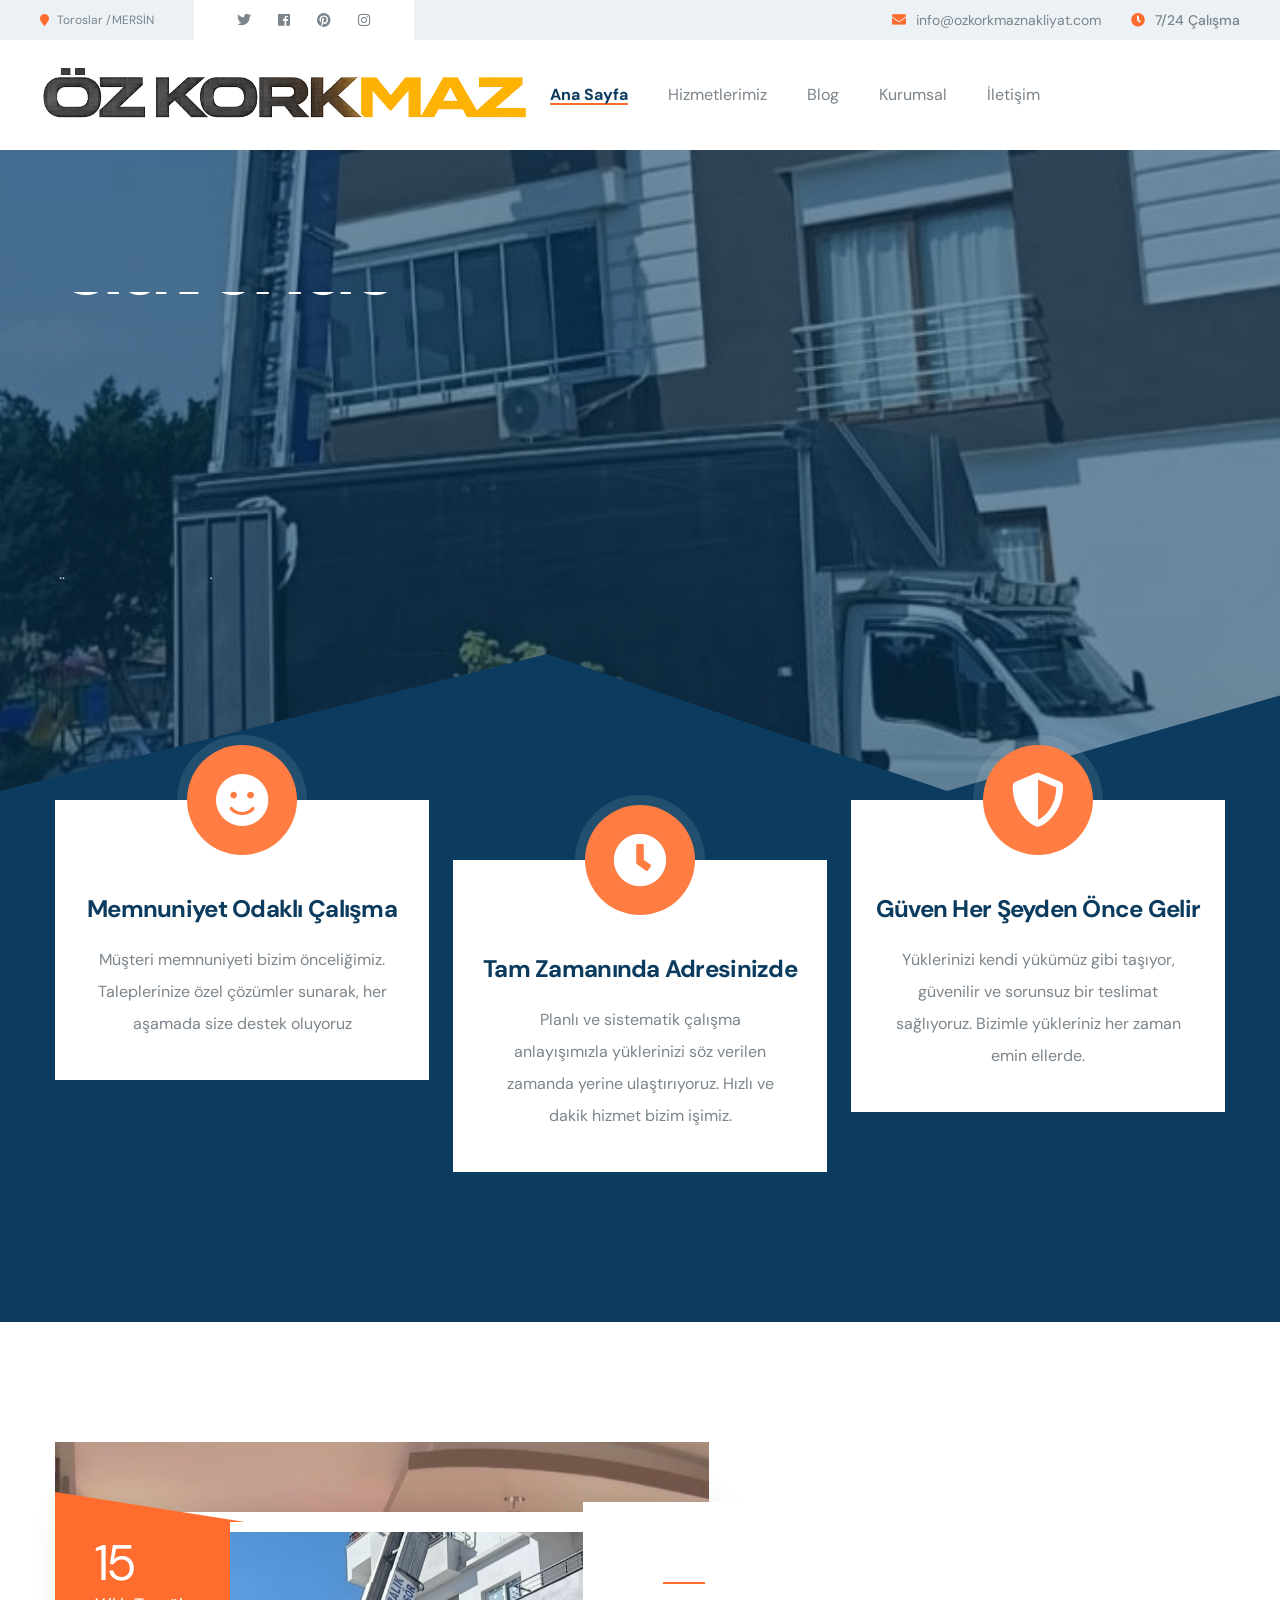
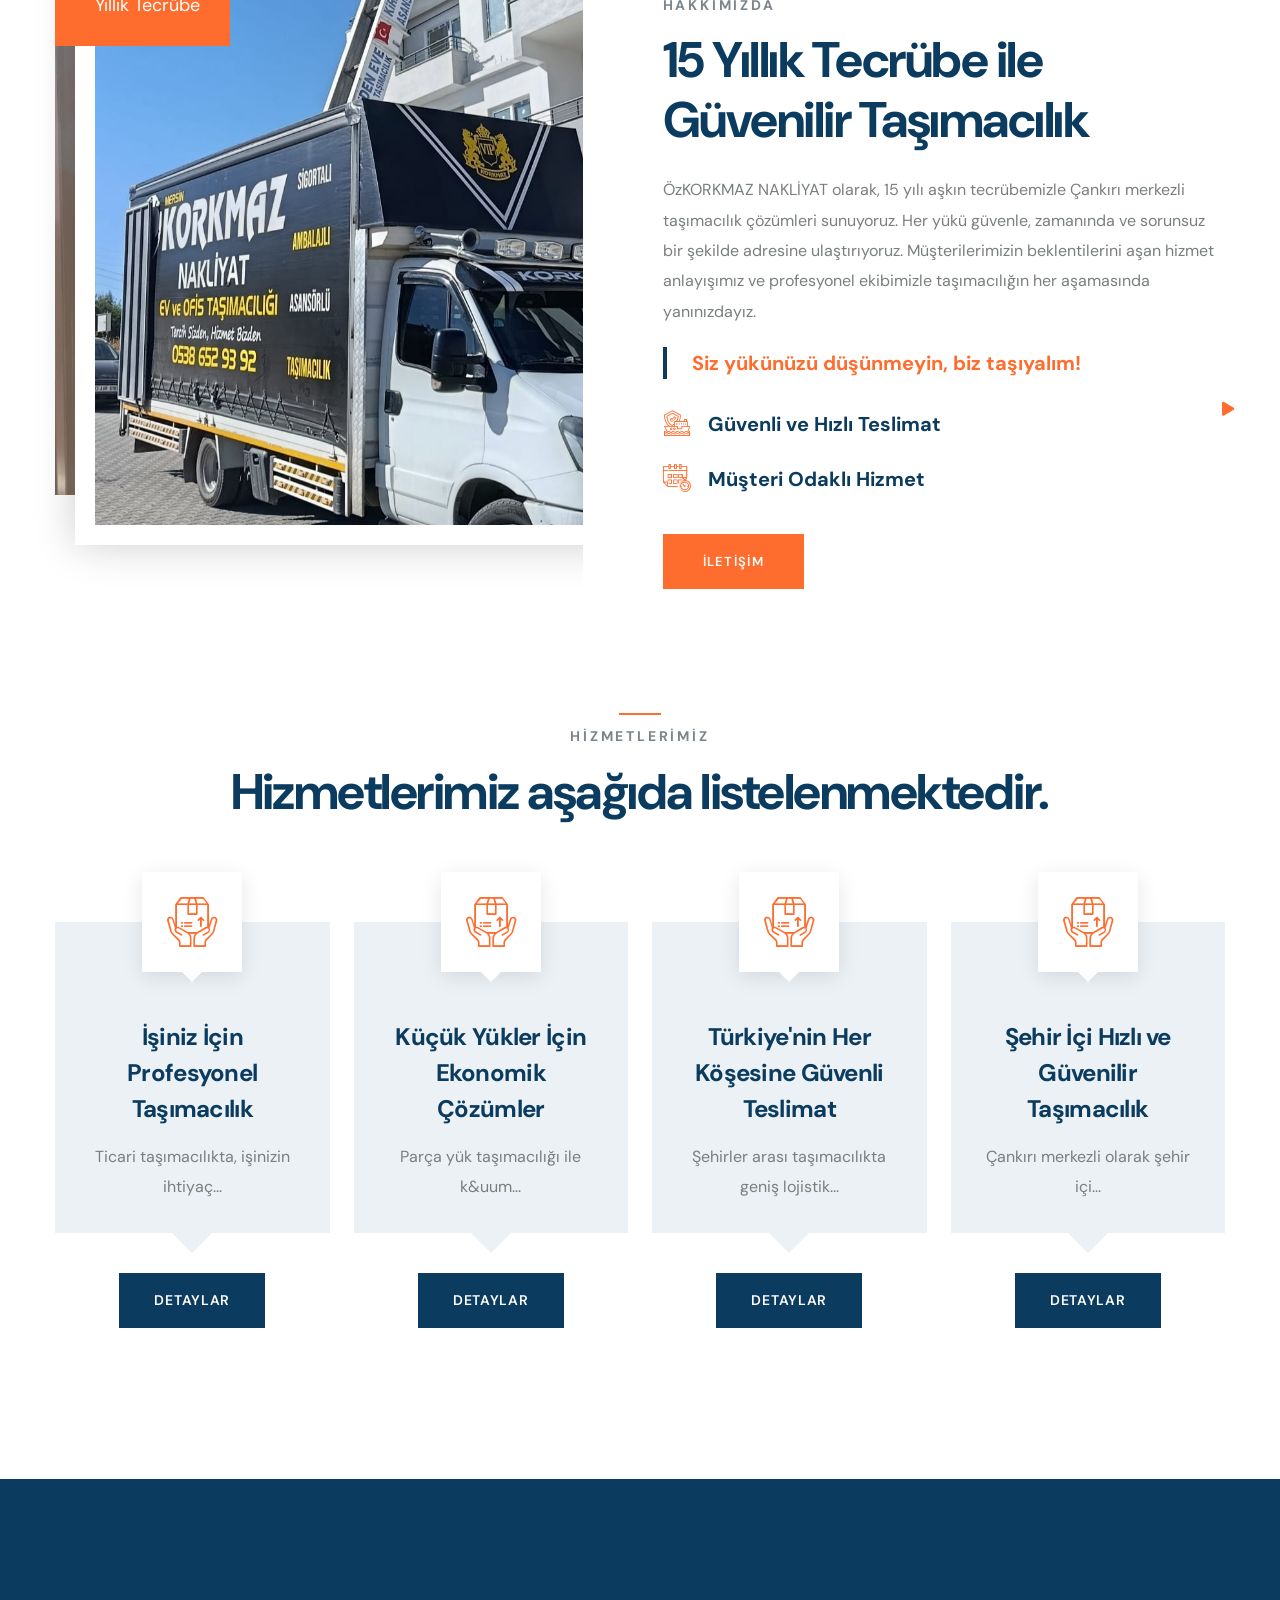
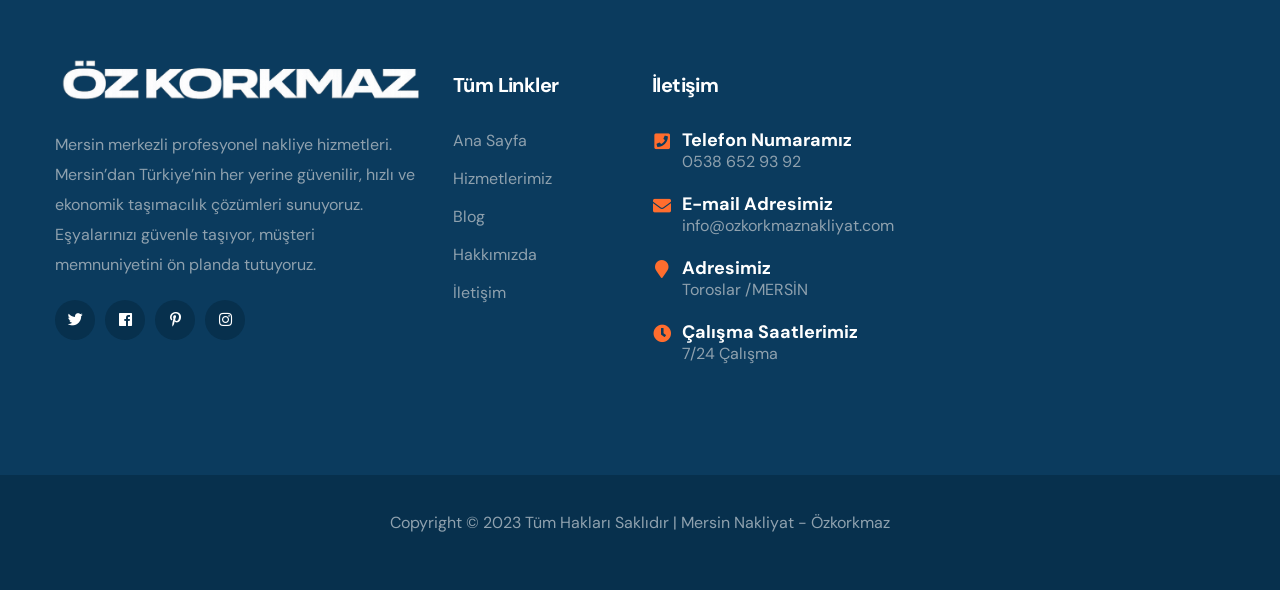
==== commit 39c761d4: "site güncellemesi" ====
--- a/index.html
+++ b/index.html
@@ -560,7 +560,7 @@
 <script type="text/javascript">
     (function () {
         var options = {
-            whatsapp: "905416381819", // WhatsApp numarası
+            whatsapp: "905386529392", // WhatsApp numarası
             call_to_action: "Merhaba, nasıl yardımcı olabilirim?", // Görüntülenecek yazı
             position: "left", // Sağ taraf için 'right' sol taraf için 'left'
         };
